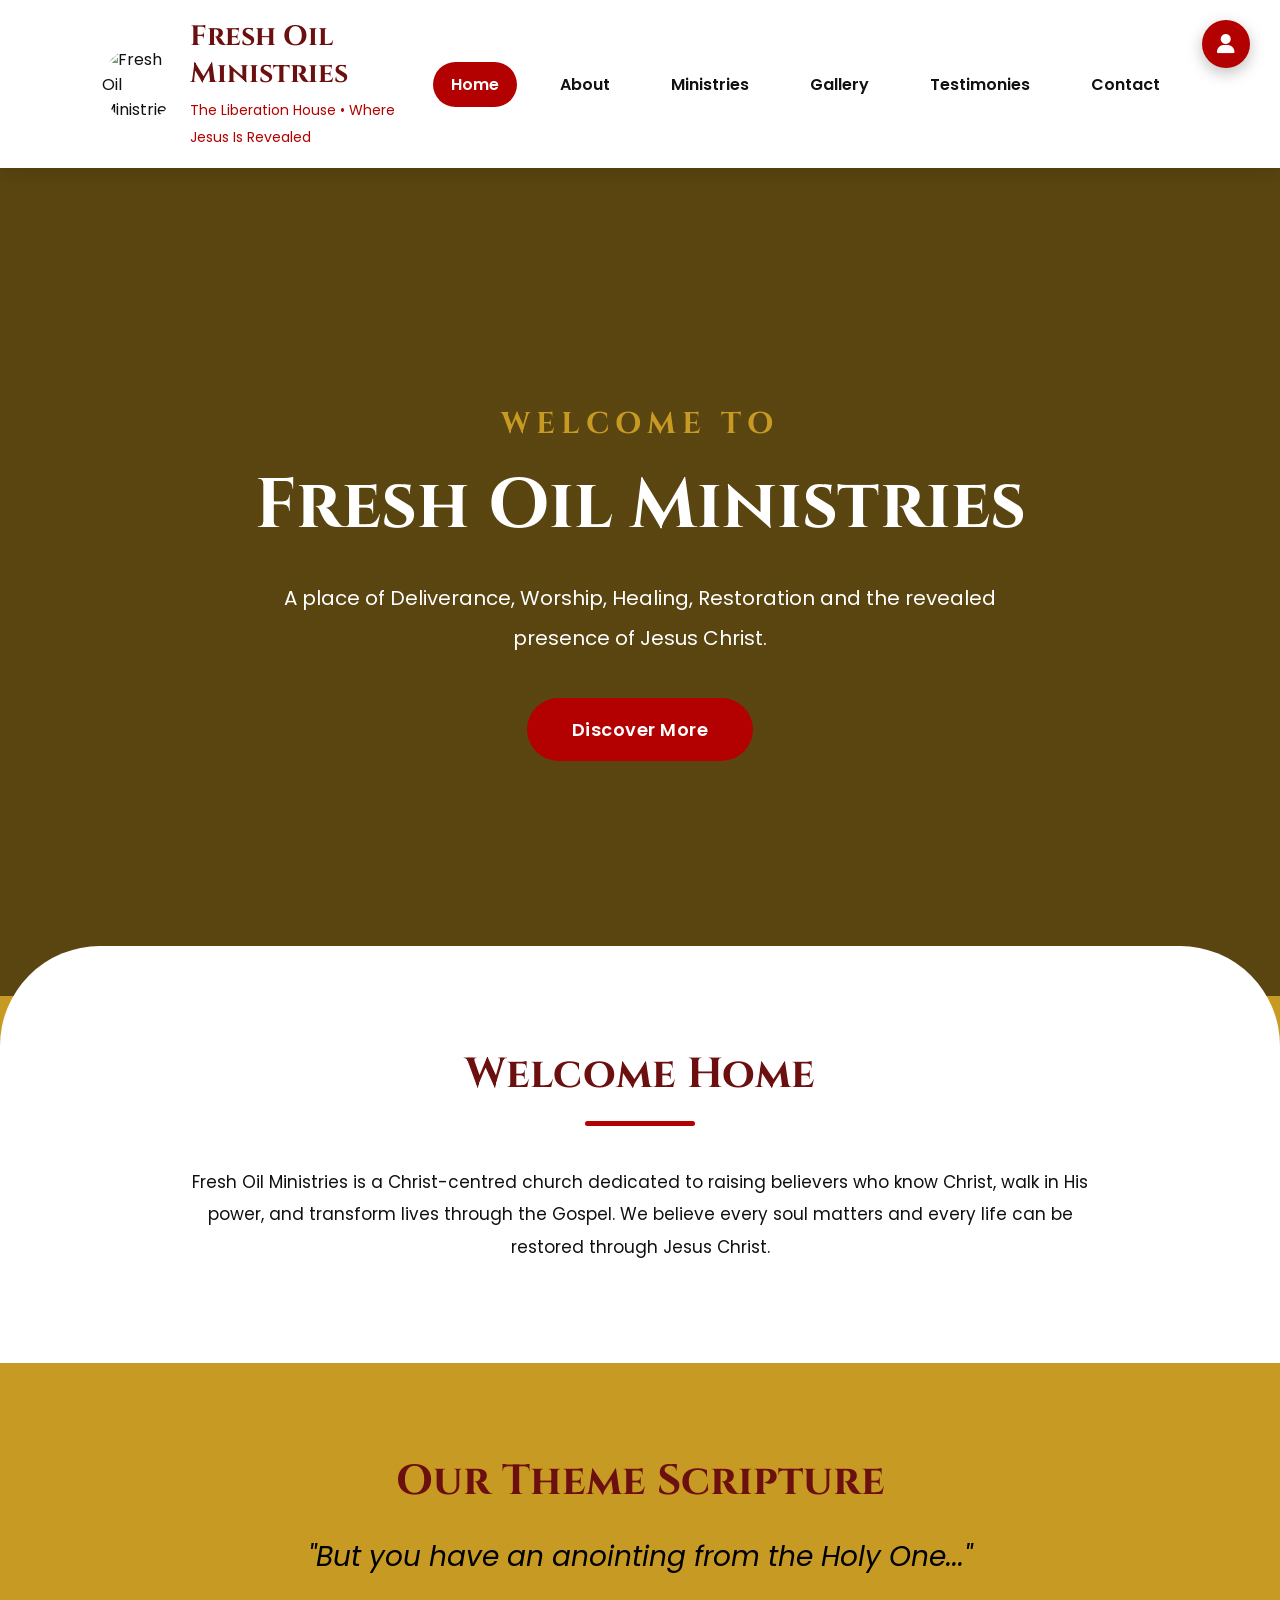
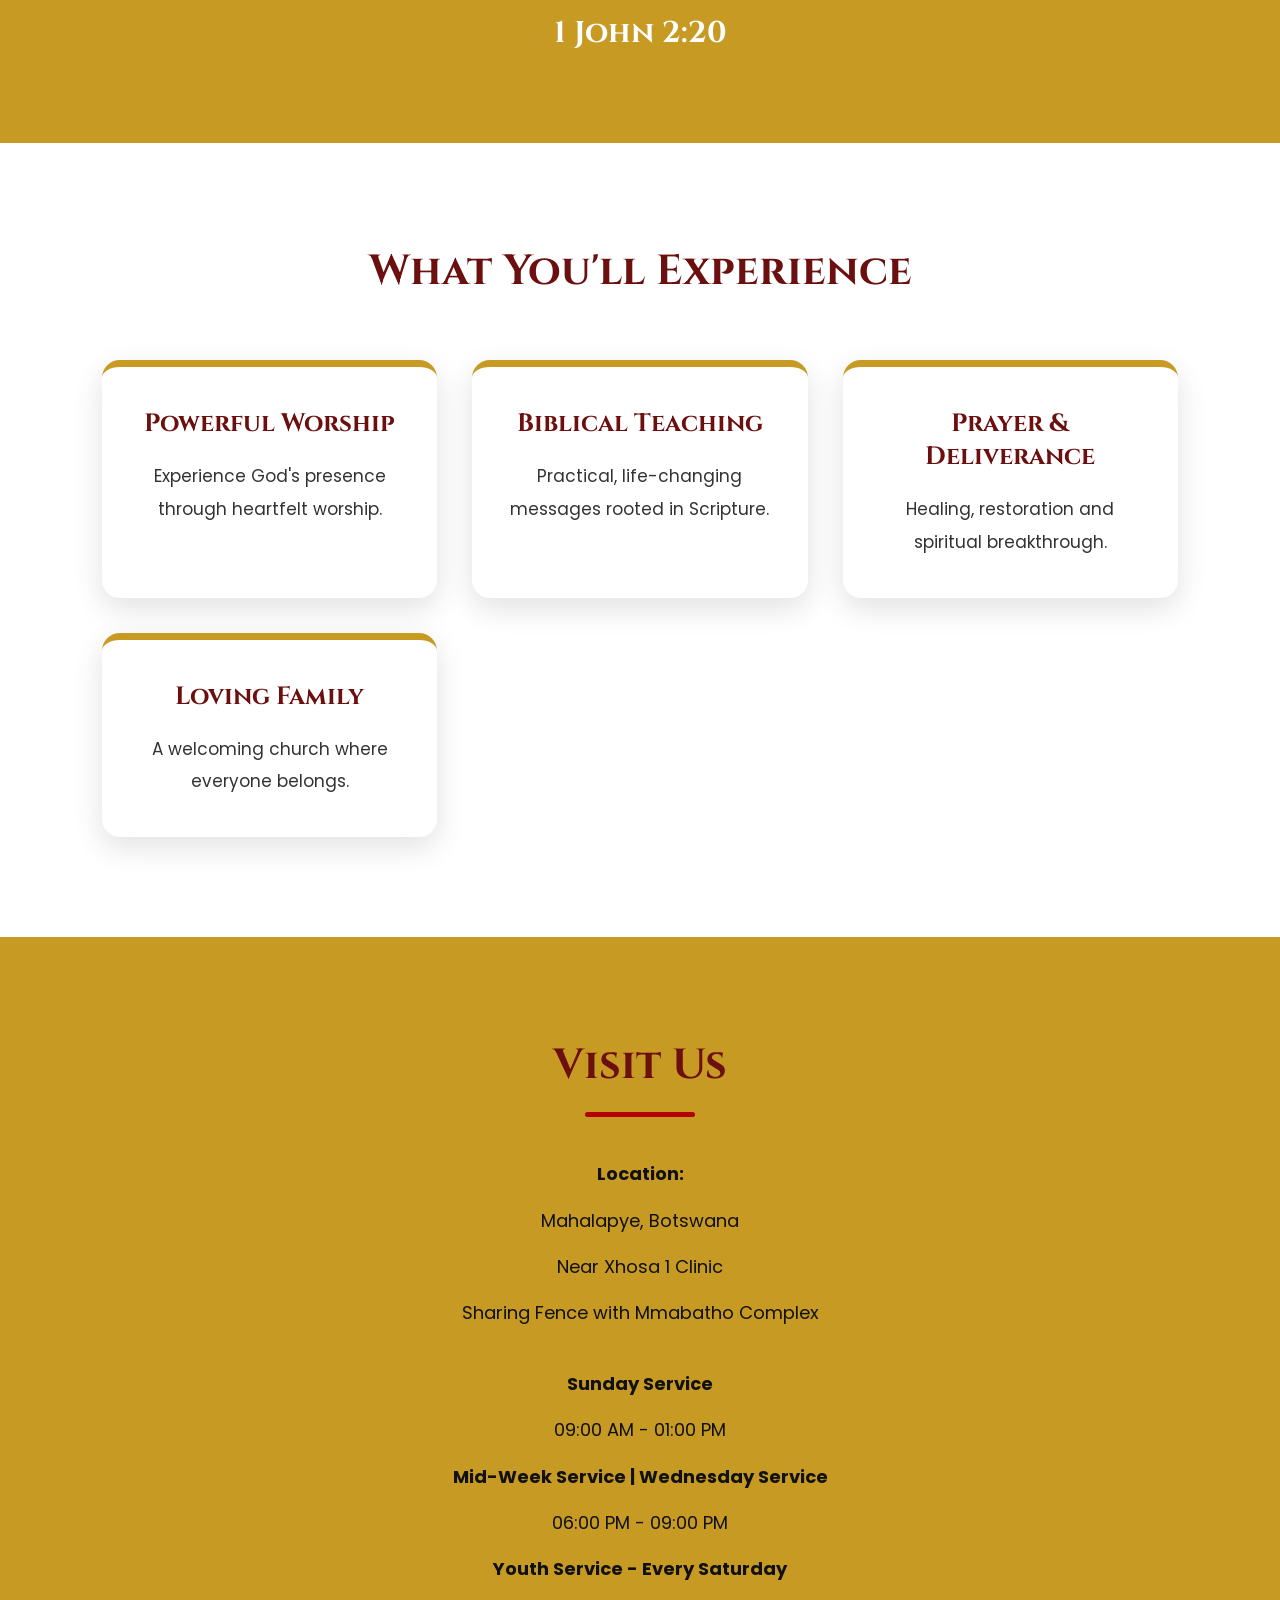
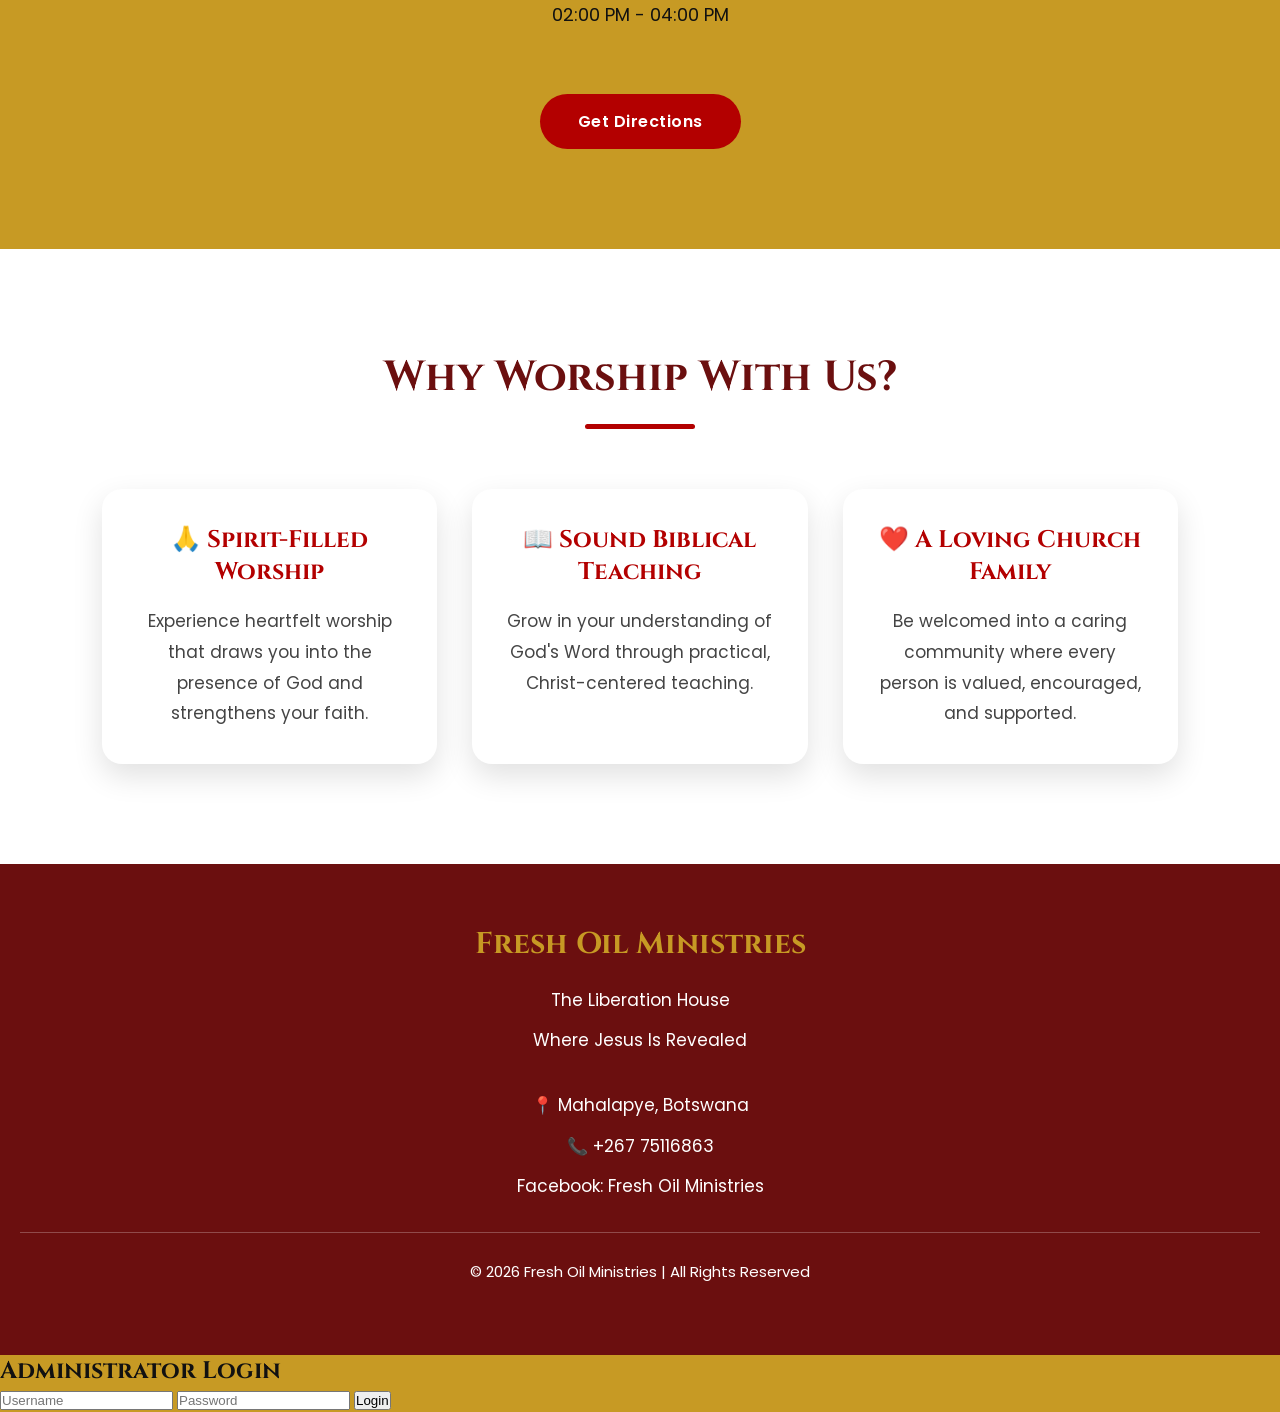
==== index.html @ 6135f1b2 "Add files via upload" ====
<!DOCTYPE html>
<html lang="en">
<head>
<meta charset="UTF-8">
<meta name="viewport" content="width=device-width, initial-scale=1.0">

<title>Home | Fresh Oil Ministries</title>

<link rel="stylesheet" href="styles.css">

<link href="https://fonts.googleapis.com/css2?family=Cinzel:wght@500;700&family=Poppins:wght@300;400;500;600&display=swap" rel="stylesheet">

<link rel="stylesheet"
href="https://cdnjs.cloudflare.com/ajax/libs/font-awesome/6.5.2/css/all.min.css">

</head>

<body>

<header>

    <div class="logo-area" id="logoToggle">

        <img src="images/logo.jpg" alt="Fresh Oil Ministries Logo">

        <div>

            <h1>Fresh Oil Ministries</h1>

            <p>The Liberation House • Where Jesus Is Revealed</p>

        </div>

    </div>

    <nav id="mainNav">

        <ul>

            <li><a class="active" href="index.html">Home</a></li>

            <li><a href="about.html">About</a></li>

            <li><a href="ministries.html">Ministries</a></li>

            <li><a href="photos.html">Gallery</a></li>

            <li><a href="testimonies.html">Testimonies</a></li>

            <li><a href="contact.html">Contact</a></li>

        </ul>

    </nav>
    <div class="admin-area">

   <a href="#" id="openLogin" class="admin-login">
    <i class="fa-solid fa-user"></i>
</a>

</div>

</header>

<section class="hero">

<div class="overlay">

<h2>WELCOME TO</h2>

<h1>Fresh Oil Ministries</h1>

<p>

A place of Deliverance, Worship, Healing, Restoration and

the revealed presence of Jesus Christ.

</p>

<a href="about.html" class="btn">Discover More</a>

</div>

</section>

<section class="welcome">

<h2>Welcome Home</h2>

<div class="gold-line"></div>

<p>

Fresh Oil Ministries is a Christ-centred church dedicated to

raising believers who know Christ, walk in His power,

and transform lives through the Gospel.

We believe every soul matters and every life can be restored

through Jesus Christ.

</p>

</section>

<section class="scripture">

<h2>Our Theme Scripture</h2>

<p>

"But you have an anointing from the Holy One..."

</p>

<h3>1 John 2:20</h3>

</section>

<section class="services">

<h2>What You'll Experience</h2>

<div class="cards">

<div class="card">

<h3>Powerful Worship</h3>

<p>Experience God's presence through heartfelt worship.</p>

</div>

<div class="card">

<h3>Biblical Teaching</h3>

<p>Practical, life-changing messages rooted in Scripture.</p>

</div>

<div class="card">

<h3>Prayer & Deliverance</h3>

<p>Healing, restoration and spiritual breakthrough.</p>

</div>

<div class="card">

<h3>Loving Family</h3>

<p>A welcoming church where everyone belongs.</p>

</div>

</div>

</section>

<section class="visit">

<h2>Visit Us</h2>

<div class="gold-line"></div>

<p><strong>Location:</strong></p>

<p>Mahalapye, Botswana</p>

<p>Near Xhosa 1 Clinic</p>

<p>Sharing Fence with Mmabatho Complex</p>

<br>

<p><strong>Sunday Service</strong></p>

<p>09:00 AM - 01:00 PM</p>

<p><strong>Mid-Week Service | Wednesday Service</strong></p>

<p>06:00 PM - 09:00 PM</p>

<p><strong>Youth Service - Every Saturday</strong></p>

<p>02:00 PM - 04:00 PM</p>

<br>

<a href="contact.html" class="btn">Get Directions</a>

</section>

<section class="services">

<h2>Why Worship With Us?</h2>

<div class="gold-line"></div>

<div class="info-boxes">

<div class="info-box">

<h3>🙏 Spirit-Filled Worship</h3>

<p>
Experience heartfelt worship that draws you into the presence of God and strengthens your faith.
</p>

</div>

<div class="info-box">

<h3>📖 Sound Biblical Teaching</h3>

<p>
Grow in your understanding of God's Word through practical, Christ-centered teaching.
</p>

</div>

<div class="info-box">

<h3>❤️ A Loving Church Family</h3>

<p>
Be welcomed into a caring community where every person is valued, encouraged, and supported.
</p>

</div>

</div>

</section>

<footer>

<div class="footer-content">

<h3>Fresh Oil Ministries</h3>

<p>The Liberation House</p>

<p>Where Jesus Is Revealed</p>

<br>

<p>📍 Mahalapye, Botswana</p>

<p>📞 +267 75116863</p>

<p>Facebook: Fresh Oil Ministries</p>

</div>

<p class="copyright">

© 2026 Fresh Oil Ministries | All Rights Reserved

</p>

</footer>

<div id="loginPopup" class="popup">

    <div class="popup-content">

        <span class="close-popup" id="closePopup">&times;</span>

        <h2>Administrator Login</h2>

        <form action="authenticate.php" method="POST">

            <input
                type="text"
                name="username"
                placeholder="Username"
                required>

            <input
                type="password"
                name="password"
                placeholder="Password"
                required>

            <button type="submit">
                Login
            </button>

        </form>

    </div>

</div>

<script src="script.js"></script>

</body>
</html>
---- styles.css ----
/*======================================================
    FRESH OIL MINISTRIES
    Main Stylesheet
=======================================================*/

@import url('https://fonts.googleapis.com/css2?family=Cinzel:wght@400;500;600;700&family=Poppins:wght@300;400;500;600;700&display=swap');

/*======================================================
                    RESET
=======================================================*/

*{
    margin:0;
    padding:0;
    box-sizing:border-box;
}

html{
    scroll-behavior:smooth;
}

body{
    font-family:'Poppins',sans-serif;
    color:#111;
    background:#C79A24;
    overflow-x:hidden;
}

/*======================================================
                    COLOURS
=======================================================*/

:root{

    --gold:#C79A24;

    --gold-light:#DDB449;

    --red:#B30000;

    --maroon:#6B0F0F;

    --white:#ffffff;

    --black:#111111;

    --grey:#666666;

    --shadow:0 10px 30px rgba(0,0,0,.15);

}

/*======================================================
                    TYPOGRAPHY
=======================================================*/

h1,
h2,
h3,
h4{
    font-family:'Cinzel',serif;
}

p{
    color:#111;
    line-height:1.9;
    font-size:17px;
}

a{
    text-decoration:none;
}

img{
    max-width:100%;
    display:block;
}

ul{
    list-style:none;
}

/*======================================================
                    BUTTONS
=======================================================*/

.btn{

    display:inline-block;

    margin-top:25px;

    background:#B30000;

    color:white;

    padding:15px 38px;

    border-radius:50px;

    transition:.4s;

    font-weight:600;

    letter-spacing:.5px;

}

.btn:hover{

    background:#6B0F0F;

    transform:translateY(-6px);

    box-shadow:0 10px 20px rgba(0,0,0,.25);

}

/*======================================================
                WHITE DRAPE SECTION
=======================================================*/

.white-section{

    background:white;

    width:100%;

    padding:90px 8%;

    border-radius:90px 90px 0 0;

    position:relative;

}

.white-section::before{

content:"";

position:absolute;

top:-70px;

left:0;

width:100%;

height:70px;

background:white;

border-radius:0 0 50% 50%;

}

/*======================================================
                GOLD SECTION
=======================================================*/

.gold-section{

background:#C79A24;

padding:90px 8%;

}

/*======================================================
                    GOLD LINE
=======================================================*/

.gold-line{

width:110px;

height:5px;

margin:18px auto 40px;

background:#B30000;

border-radius:20px;

}

/*======================================================
                    HEADER
=======================================================*/

header{
    background:#ffffff;
    display:flex;
    justify-content:space-between;
    align-items:center;
    padding:18px 8%;
    position:sticky;
    top:0;
    z-index:9999;
    box-shadow:0 5px 20px rgba(0,0,0,.12);
}

.logo-area{
    display:flex;
    align-items:center;
    gap:15px;
    cursor:pointer;
}

.logo-area img{
    width:75px;
    height:75px;
    border-radius:50%;
    object-fit:cover;
}

.logo-area h1{
    color:#6B0F0F;
    font-size:28px;
    margin-bottom:5px;
}

.logo-area p{
    color:#B30000;
    font-size:14px;
}

/*=========================
        NAVIGATION
=========================*/

nav{
    display:block;
}

nav ul{
    display:flex;
    align-items:center;
    gap:25px;
    list-style:none;
}

nav ul li{
    list-style:none;
}

nav ul li a{
    display:block;
    padding:10px 18px;
    color:#111;
    font-weight:600;
    border-radius:30px;
    transition:.35s;
}

nav ul li a:hover{
    background:#C79A24;
    color:#ffffff;
}

nav ul li a.active{
    background:#B30000;
    color:#ffffff;
}

/*======================================================
                MOBILE NAVIGATION
======================================================*/

@media screen and (max-width:900px){

header{
    flex-direction:column;
    justify-content:center;
    text-align:center;
    padding:20px;
}

.logo-area{
    flex-direction:column;
    gap:10px;
}

.logo-area img{
    width:90px;
    height:90px;
}

nav{
    display:none;
    width:100%;
    margin-top:15px;
}

nav.show-nav{
    display:block;
    animation:slideDown .4s ease;
}

nav ul{
    flex-direction:column;
    gap:0;
    width:100%;
}

nav ul li{
    width:100%;
}

nav ul li a{
    width:100%;
    padding:18px;
    border-radius:0;
    border-bottom:1px solid #dddddd;
}

}

/*======================================================
                DESKTOP
======================================================*/

@media screen and (min-width:901px){

nav{
    display:block !important;
}

}

/*======================================================
                MENU ANIMATION
======================================================*/

@keyframes slideDown{

from{
    opacity:0;
    transform:translateY(-20px);
}

to{
    opacity:1;
    transform:translateY(0);
}

}

/*======================================================
                    PAGE BANNER
=======================================================*/

.page-banner{

background:

linear-gradient(rgba(0,0,0,.60),

rgba(0,0,0,.60)),

url(images/banner.jpg);

background-size:cover;

background-position:center;

text-align:center;

padding:140px 30px;

color:white;

}

.page-banner h1{

font-size:58px;

margin-bottom:20px;

color:white;

}

.page-banner p{

font-size:22px;

color:white;

max-width:900px;

margin:auto;

}

/*======================================================
                CONTENT SECTION
=======================================================*/

.content-section{

padding:90px 8%;

text-align:center;

background:white;

}

.content-section h2{

font-size:42px;

color:#6B0F0F;

margin-bottom:15px;

}

.content-section p{

max-width:950px;

margin:auto;

}

/*======================================================
                    FOOTER
=======================================================*/

footer{

background:#6B0F0F;

color:white;

text-align:center;

padding:60px 20px;

}

footer h3{

color:#C79A24;

margin-bottom:20px;

font-size:30px;

}

footer p{

color:white;

margin-bottom:8px;

}

footer .copyright{

margin-top:30px;

font-size:15px;

border-top:1px solid rgba(255,255,255,.25);

padding-top:25px;

}

/*======================================================
                    HERO SECTION
=======================================================*/

.hero{

    position:relative;

    width:100%;

    height:92vh;

    background:
    linear-gradient(rgba(0,0,0,.55),
    rgba(0,0,0,.55)),
    url(images/hero.jpg);

    background-size:cover;
    background-position:center;
    background-attachment:fixed;

    display:flex;
    justify-content:center;
    align-items:center;
    text-align:center;

}

.overlay{

    color:white;

    animation:fadeUp 1.5s ease;

}

.overlay h2{

    color:#C79A24;

    letter-spacing:6px;

    margin-bottom:15px;

    font-size:30px;

}

.overlay h1{

    font-size:70px;

    color:white;

    margin-bottom:25px;

}

.overlay p{

    color:white;

    max-width:800px;

    margin:auto;

    font-size:20px;

    line-height:2;

}

/*======================================================
                    WELCOME
=======================================================*/

.welcome{

    background:white;

    padding:100px 10%;

    text-align:center;

    border-radius:100px 100px 0 0;

    margin-top:-50px;

    position:relative;

    z-index:5;

}

.welcome h2{

    color:#6B0F0F;

    font-size:42px;

}

.welcome p{

    max-width:900px;

    margin:auto;

}

/*======================================================
                SCRIPTURE SECTION
=======================================================*/

.scripture{

    background:#C79A24;

    text-align:center;

    padding:90px 8%;

}

.scripture h2{

    color:#6B0F0F;

    font-size:42px;

    margin-bottom:20px;

}

.scripture p{

    font-size:28px;

    color:black;

    font-style:italic;

    max-width:850px;

    margin:auto;

}

.scripture h3{

    margin-top:30px;

    color:white;

    font-size:30px;

}

/*======================================================
                SERVICES
=======================================================*/

.services{

    background:white;

    padding:100px 8%;

    text-align:center;

}

.services h2{

    font-size:42px;

    color:#6B0F0F;

}

.cards{

    display:grid;

    grid-template-columns:repeat(auto-fit,minmax(280px,1fr));

    gap:35px;

    margin-top:60px;

}

.card{

    background:#fff;

    border-top:7px solid #C79A24;

    border-radius:18px;

    padding:40px 30px;

    box-shadow:0 10px 30px rgba(0,0,0,.12);

    transition:.4s;

}

.card:hover{

    transform:translateY(-12px);

    border-top:7px solid #B30000;

}

.card h3{

    color:#6B0F0F;

    margin-bottom:20px;

    font-size:25px;

}

.card p{

    color:#333;

}

/*======================================================
                    VISIT US
======================================================*/

.visit{

    background:#C79A24;

    padding:100px 8%;

    text-align:center;

}

.visit h2{

    font-size:42px;

    color:#6B0F0F;

    margin-bottom:15px;

}

.visit p{

    font-size:18px;

    line-height:1.9;

    margin-bottom:12px;

    color:#111;

}

/*======================================================
                QUICK INFO BOXES
======================================================*/

.info-boxes{

    display:grid;

    grid-template-columns:repeat(auto-fit,minmax(280px,1fr));

    gap:35px;

    margin-top:60px;

}

.info-box{

    background:#ffffff;

    padding:35px;

    border-radius:20px;

    box-shadow:0 12px 30px rgba(0,0,0,.12);

    transition:all .35s ease;

}

.info-box:hover{

    transform:translateY(-10px);

    box-shadow:0 18px 40px rgba(0,0,0,.18);

}

.info-box h3{

    color:#B30000;

    margin-bottom:18px;

    font-size:24px;

}

.info-box p{

    color:#444;

    line-height:1.8;

}

/*======================================================
                HERO BUTTON
======================================================*/

.hero .btn{

    margin-top:40px;

    font-size:18px;

    padding:18px 45px;

}

/*======================================================
                SECTION SPACING
======================================================*/

section{

    position:relative;

}

/*======================================================
                ANIMATION
======================================================*/

@keyframes fadeUp{

    from{

        opacity:0;

        transform:translateY(60px);

    }

    to{

        opacity:1;

        transform:translateY(0);

    }

}

/*======================================================
                    ABOUT PAGE
======================================================*/

/* Content Sections */

.content-section{

    background:#ffffff;

    padding:90px 8%;

    text-align:center;

}

.content-section h2{

    font-size:42px;

    color:#6B0F0F;

    margin-bottom:15px;

}

.content-section p{

    max-width:950px;

    margin:0 auto;

    font-size:18px;

    line-height:2;

    color:#333;

}

/*======================================================
                    FOUNDATION
======================================================*/

.foundation{

    background:#C79A24;

    padding:90px 8%;

    text-align:center;

}

.foundation h2{

    color:#6B0F0F;

    margin-bottom:15px;

}

.foundation p{

    max-width:900px;

    margin:0 auto;

    line-height:2;

}

/*======================================================
                    MISSION
======================================================*/

.mission-box{

    background:#C79A24;

    border-left:8px solid #B30000;

    border-radius:20px;

    padding:45px;

    max-width:1000px;

    margin:50px auto;

    box-shadow:0 12px 30px rgba(0,0,0,.15);

}

.mission-box p{

    font-size:20px;

    font-weight:500;

    color:#111;

}

/*======================================================
                    VISION
======================================================*/

.vision-box{

    background:#ffffff;

    border:5px solid #C79A24;

    border-radius:20px;

    padding:45px;

    max-width:1000px;

    margin:50px auto;

    box-shadow:0 12px 30px rgba(0,0,0,.15);

}

.vision-box p{

    font-size:20px;

    font-weight:500;

    color:#333;

}

/*======================================================
                    CORE VALUES
======================================================*/

.values-grid{

    display:grid;

    grid-template-columns:repeat(auto-fit,minmax(280px,1fr));

    gap:35px;

    margin-top:60px;

}

.value-card{

    background:#ffffff;

    padding:40px 30px;

    border-radius:20px;

    border-bottom:8px solid #C79A24;

    box-shadow:0 12px 30px rgba(0,0,0,.12);

    transition:all .35s ease;

}

.value-card:hover{

    transform:translateY(-10px);

    border-bottom-color:#B30000;

    box-shadow:0 18px 40px rgba(0,0,0,.18);

}

.value-card h3{

    color:#6B0F0F;

    font-size:24px;

    margin-bottom:15px;

}

.value-card p{

    color:#444;

    line-height:1.8;

}

/*======================================================
                RESPONSIVE
======================================================*/

@media screen and (max-width:900px){

    .visit,
    .content-section,
    .foundation{

        padding:80px 6%;

    }

    .visit h2,
    .content-section h2{

        font-size:36px;

    }

    .mission-box,
    .vision-box{

        padding:35px;

    }

}

@media screen and (max-width:600px){

    .visit,
    .content-section,
    .foundation{

        padding:60px 5%;

    }

    .visit h2,
    .content-section h2{

        font-size:30px;

    }

    .mission-box p,
    .vision-box p{

        font-size:18px;

    }

    .value-card{

        padding:30px 20px;

    }

}

/*======================================================
                JOIN US SECTION
======================================================*/

.join-section{

    background:#C79A24;
    text-align:center;
    padding:90px 8%;

}

.join-section h2{

    color:#6B0F0F;
    font-size:42px;
    margin-bottom:20px;

}

.join-section p{

    max-width:900px;
    margin:0 auto 35px;
    line-height:1.9;

}

/*======================================================
                ABOUT IMAGE
======================================================*/

.about-image{

    display:flex;
    justify-content:center;
    margin-top:60px;

}

.about-image img{

    width:85%;
    max-width:900px;
    border-radius:25px;
    border:8px solid white;
    box-shadow:0 15px 40px rgba(0,0,0,.20);

}

/*======================================================
                VALUE ICONS
======================================================*/

.value-card i{

    font-size:45px;
    color:#C79A24;
    margin-bottom:20px;
    display:block;

}

/*======================================================
                MINISTRIES PAGE
======================================================*/

.ministry-grid{

    background:white;
    padding:90px 8%;

    display:grid;
    grid-template-columns:repeat(auto-fit,minmax(300px,1fr));
    gap:35px;

}

.ministry-card{

    background:#fff;
    border-radius:20px;
    overflow:hidden;

    border-top:7px solid #C79A24;

    box-shadow:0 12px 30px rgba(0,0,0,.12);

    transition:.4s;

    position:relative;

}

.ministry-card:hover{

    transform:translateY(-10px);

    border-top-color:#B30000;

    box-shadow:0 18px 40px rgba(0,0,0,.18);

}

.ministry-card img{

    width:100%;
    height:230px;
    object-fit:cover;

}

.ministry-card h3{

    margin:25px 25px 15px;

    color:#6B0F0F;

    font-size:26px;

}

.ministry-card p{

    padding:0 25px 30px;

    color:#444;

    line-height:1.8;

}

/* Gold Shine Effect */

.ministry-card::before{

    content:"";

    position:absolute;

    top:0;
    left:-100%;

    width:100%;
    height:100%;

    background:linear-gradient(
        120deg,
        transparent,
        rgba(255,255,255,.35),
        transparent
    );

    transition:.8s;

}

.ministry-card:hover::before{

    left:100%;

}

/*======================================================
                MINISTRY ICON
======================================================*/

.ministry-icon{

    width:90px;
    height:90px;

    margin:30px auto 0;

    border-radius:50%;

    background:#C79A24;

    display:flex;

    justify-content:center;

    align-items:center;

    color:white;

    font-size:40px;

    transition:.5s;

}

.ministry-card:hover .ministry-icon{

    background:#B30000;

    transform:rotate(360deg);

}

/*======================================================
            JOIN A MINISTRY
======================================================*/

.join-ministry{

    background:#C79A24;

    padding:90px 8%;

    text-align:center;

}

.join-ministry h2{

    font-size:42px;

    color:#6B0F0F;

}

.join-ministry p{

    max-width:900px;

    margin:25px auto;

    line-height:1.9;

}

/*======================================================
                WHY SERVE
======================================================*/

.serve-grid{

    display:grid;

    grid-template-columns:repeat(auto-fit,minmax(260px,1fr));

    gap:30px;

    margin-top:60px;

}

.serve-card{

    background:white;

    border-radius:20px;

    padding:35px;

    box-shadow:0 10px 25px rgba(0,0,0,.12);

    transition:.35s;

}

.serve-card:hover{

    transform:translateY(-8px);

    box-shadow:0 18px 40px rgba(0,0,0,.18);

}

.serve-card h3{

    color:#B30000;

    margin-bottom:15px;

}

.serve-card p{

    color:#444;

    line-height:1.8;

}

/*======================================================
                SCRIPTURE QUOTE
======================================================*/

.ministry-quote{

    background:white;

    padding:100px 8%;

    text-align:center;

}

.ministry-quote blockquote{

    font-family:'Cinzel',serif;

    font-size:30px;

    color:#6B0F0F;

    font-style:italic;

    line-height:1.8;

    max-width:900px;

    margin:auto;

}

.ministry-quote span{

    display:block;

    margin-top:25px;

    color:#B30000;

    font-weight:600;

    font-size:20px;

}

/*======================================================
                GALLERY INTRO
======================================================*/

.gallery-intro{

    background:white;

    padding:90px 8%;

    text-align:center;

}

.gallery-intro h2{

    color:#6B0F0F;

    font-size:42px;

    margin-bottom:20px;

}

.gallery-intro p{

    max-width:900px;

    margin:auto;

    line-height:1.9;

}

/*======================================================
                GALLERY TITLE
======================================================*/

.gallery-title{

    background:#C79A24;

    color:#6B0F0F;

    text-align:center;

    font-size:34px;

    padding:30px;

}

/*======================================================
                RESPONSIVE
======================================================*/

@media(max-width:900px){

    .join-section,
    .join-ministry,
    .ministry-grid,
    .gallery-intro{

        padding:80px 6%;

    }

    .join-section h2,
    .join-ministry h2,
    .gallery-intro h2{

        font-size:36px;

    }

}

@media(max-width:600px){

    .join-section,
    .join-ministry,
    .ministry-grid,
    .gallery-intro{

        padding:60px 5%;

    }

    .join-section h2,
    .join-ministry h2,
    .gallery-intro h2{

        font-size:30px;

    }

    .ministry-card img{

        height:200px;

    }

    .ministry-quote blockquote{

        font-size:24px;

    }

}

/*======================================================
                    GALLERY PAGE
======================================================*/

/* Gallery Row */

.gallery-row{

    width:100%;
    overflow:hidden;
    background:#ffffff;
    padding:35px 0;

}

/* Moving Track */

.gallery-track{

    display:flex;
    width:max-content;
    animation:scrollLeft 70s linear infinite;
    align-items:center;

}

.gallery-track.reverse{

    animation:scrollRight 70s linear infinite;

}

/* Gallery Images */

.gallery-track img{

    width:320px;
    height:230px;
    object-fit:cover;

    margin:15px;

    border-radius:20px;

    border:6px solid #C79A24;

    box-shadow:0 12px 30px rgba(0,0,0,.18);

    transition:all .4s ease;

    cursor:pointer;

}

.gallery-track img:hover{

    transform:scale(1.08);

    border-color:#B30000;

    box-shadow:0 20px 40px rgba(0,0,0,.25);

}

/* Pause animation */

.gallery-track:hover{

    animation-play-state:paused;

}

/* Continuous Animation */

@keyframes scrollLeft{

    from{

        transform:translateX(0);

    }

    to{

        transform:translateX(-50%);

    }

}

@keyframes scrollRight{

    from{

        transform:translateX(-50%);

    }

    to{

        transform:translateX(0);

    }

}

/* Gallery Speeds */

.speed-fast{animation-duration:45s;}
.speed-medium{animation-duration:60s;}
.speed-slow{animation-duration:80s;}
.speed-extra{animation-duration:95s;}

/* Gallery Caption */

.gallery-caption{

    background:#ffffff;

    text-align:center;

    padding:80px 8%;

}

.gallery-caption h2{

    font-size:42px;

    color:#6B0F0F;

    margin-bottom:20px;

}

.gallery-caption p{

    max-width:900px;

    margin:auto;

    line-height:1.9;

}

/* Visit Invitation */

.visit-gallery{

    background:#C79A24;

    text-align:center;

    padding:90px 8%;

}

.visit-gallery h2{

    color:#6B0F0F;

    font-size:42px;

}

.visit-gallery p{

    max-width:900px;

    margin:30px auto;

    line-height:1.9;

}

/*======================================================
                TESTIMONIES PAGE
======================================================*/

.testimony-section{

    background:#ffffff;

    padding:90px 8%;

}

.testimony-container{

    display:grid;

    grid-template-columns:repeat(auto-fit,minmax(320px,1fr));

    gap:35px;

    margin-top:60px;

}

/* Testimony Card */

.testimony-card{

    background:#ffffff;

    border-radius:20px;

    padding:35px;

    position:relative;

    overflow:hidden;

    border-top:7px solid #C79A24;

    box-shadow:0 12px 30px rgba(0,0,0,.12);

    transition:all .35s ease;

}

.testimony-card:hover{

    transform:translateY(-10px);

    border-top-color:#B30000;

    box-shadow:0 20px 40px rgba(0,0,0,.20);

}

/* Shine Effect */

.testimony-card::before{

    content:"";

    position:absolute;

    top:0;

    left:-120%;

    width:100%;

    height:100%;

    background:linear-gradient(
        120deg,
        transparent,
        rgba(255,255,255,.35),
        transparent
    );

    transition:.8s;

}

.testimony-card:hover::before{

    left:120%;

}

/* Quote */

.quote{

    font-size:60px;

    color:#C79A24;

    transition:.3s;

}

.testimony-card:hover .quote{

    color:#B30000;

    transform:scale(1.1);

}

.testimony-card h2{

    color:#6B0F0F;

    font-size:26px;

    text-align:center;

    margin:20px 0;

}

.testimony-card p{

    color:#444;

    line-height:1.9;

    margin-bottom:25px;

}

.testimony-card h3{

    text-align:right;

    color:#B30000;

    font-size:18px;

}

/*======================================================
                CATEGORY BADGES
======================================================*/

.badge{

    display:inline-block;

    padding:8px 18px;

    border-radius:30px;

    color:#ffffff;

    font-size:13px;

    font-weight:600;

    margin-bottom:18px;

}

.breakthrough{background:#B30000;}
.healing{background:#2E8B57;}
.deliverance{background:#6B0F0F;}
.restoration{background:#C79A24;}
.favour{background:#8B0000;}
.salvation{background:#1E90FF;}
.provision{background:#DAA520;}
.family{background:#CD5C5C;}
.business{background:#708090;}
.academic{background:#4682B4;}
.employment{background:#8B4513;}
.thanksgiving{background:#556B2F;}

/*======================================================
                SHARE TESTIMONY
======================================================*/

.share-testimony{

    background:#C79A24;

    text-align:center;

    padding:90px 8%;

}

.share-testimony h2{

    color:#6B0F0F;

    font-size:42px;

}

.share-testimony p{

    max-width:850px;

    margin:30px auto;

    line-height:1.9;

}

/* Scripture */

.testimony-scripture{

    background:#ffffff;

    text-align:center;

    padding:90px 8%;

}

.testimony-scripture blockquote{

    font-family:'Cinzel',serif;

    font-size:30px;

    color:#6B0F0F;

    line-height:1.8;

    font-style:italic;

    max-width:900px;

    margin:auto;

}

.testimony-scripture span{

    display:block;

    margin-top:25px;

    color:#B30000;

    font-size:20px;

    font-weight:600;

}

/*======================================================
                    CONTACT PAGE
======================================================*/

.contact-section{

    background:#ffffff;

    display:grid;

    grid-template-columns:1fr 1fr;

    gap:45px;

    padding:90px 8%;

    align-items:start;

}

/* Left Panel */

.contact-info{

    background:#C79A24;

    color:#ffffff;

    padding:40px;

    border-radius:20px;

    box-shadow:0 12px 30px rgba(0,0,0,.15);

}

.contact-info h2{

    color:#ffffff;

    font-size:38px;

    margin-bottom:20px;

}

.contact-info h3{

    color:#6B0F0F;

    margin-top:25px;

    margin-bottom:10px;

}

.contact-info p{

    color:#ffffff;

    line-height:1.9;

}

.contact-info a{

    color:#ffffff;

    font-weight:600;

}

.contact-info a:hover{

    color:#6B0F0F;

}

/*======================================================
                RESPONSIVE
======================================================*/

@media(max-width:900px){

    .contact-section{

        grid-template-columns:1fr;

    }

    .gallery-track img{

        width:260px;

        height:180px;

    }

}

@media(max-width:600px){

    .gallery-caption,
    .visit-gallery,
    .testimony-section,
    .share-testimony,
    .testimony-scripture{

        padding:60px 5%;

    }

    .gallery-caption h2,
    .visit-gallery h2,
    .share-testimony h2{

        font-size:30px;

    }

    .gallery-track img{

        width:220px;

        height:160px;

        margin:10px;

    }

    .testimony-card{

        padding:28px;

    }

}

/*======================================================
                    CONTACT BUTTONS
======================================================*/

.contact-buttons{

    display:flex;
    flex-direction:column;
    gap:18px;
    margin-top:35px;

}

.contact-buttons a{

    display:flex;
    justify-content:center;
    align-items:center;
    gap:12px;

    padding:16px;

    border-radius:50px;

    font-size:17px;

    font-weight:600;

    color:#fff;

    transition:all .35s ease;

}

.whatsapp-btn{

    background:#25D366;

}

.whatsapp-btn:hover{

    background:#1EBE5D;
    transform:translateY(-5px);

}

.call-btn{

    background:#B30000;

}

.call-btn:hover{

    background:#6B0F0F;
    transform:translateY(-5px);

}

.facebook-btn{

    background:#1877F2;

}

.facebook-btn:hover{

    background:#0E5EC9;
    transform:translateY(-5px);

}

/*======================================================
                    MAP SECTION
======================================================*/

.map-section{

    background:#ffffff;

    padding:90px 8%;

    text-align:center;

}

.map-section h2{

    color:#6B0F0F;

    font-size:40px;

    margin-bottom:25px;

}

.map-section iframe{

    width:100%;

    height:520px;

    border:none;

    border-radius:20px;

    box-shadow:0 15px 35px rgba(0,0,0,.15);

}

/*======================================================
                    VISIT MESSAGE
======================================================*/

.visit-message{

    background:#C79A24;

    padding:90px 8%;

    text-align:center;

}

.visit-message h2{

    color:#6B0F0F;

    font-size:42px;

    margin-bottom:20px;

}

.visit-message p{

    max-width:900px;

    margin:0 auto;

    color:#ffffff;

    line-height:1.9;

    font-size:18px;

}

/*======================================================
                    SERVICE TIMES
======================================================*/

.service-times{

    background:#C79A24;

    padding:90px 8%;

    text-align:center;

}

.service-times h2{

    color:#6B0F0F;

    font-size:42px;

    margin-bottom:20px;

}

.service-grid{

    display:grid;

    grid-template-columns:repeat(auto-fit,minmax(260px,1fr));

    gap:30px;

    margin-top:50px;

}

.service-card{

    background:#ffffff;

    padding:35px;

    border-radius:20px;

    box-shadow:0 12px 30px rgba(0,0,0,.12);

    transition:all .35s ease;

}

.service-card:hover{

    transform:translateY(-10px);

    box-shadow:0 18px 40px rgba(0,0,0,.18);

}

.service-card h3{

    color:#B30000;

    margin-bottom:15px;

    font-size:24px;

}

.service-card p{

    color:#444;

    line-height:1.8;

}

/*======================================================
                FLOATING WHATSAPP
======================================================*/

.floating-whatsapp{

    position:fixed;

    bottom:25px;

    right:25px;

    width:65px;

    height:65px;

    border-radius:50%;

    background:#25D366;

    color:#ffffff;

    display:flex;

    justify-content:center;

    align-items:center;

    font-size:34px;

    text-decoration:none;

    box-shadow:0 10px 25px rgba(0,0,0,.30);

    z-index:9999;

    transition:all .35s ease;

}

.floating-whatsapp:hover{

    transform:scale(1.12);

    background:#1EBE5D;

}

/*======================================================
                    RESPONSIVE
======================================================*/

@media screen and (max-width:900px){

    .map-section,
    .visit-message,
    .service-times{

        padding:70px 6%;

    }

    .map-section iframe{

        height:400px;

    }

}

@media screen and (max-width:600px){

    .contact-buttons a{

        font-size:16px;

        padding:15px;

    }

    .map-section{

        padding:60px 5%;

    }

    .map-section h2,
    .visit-message h2,
    .service-times h2{

        font-size:30px;

    }

    .map-section iframe{

        height:300px;

    }

    .visit-message,
    .service-times{

        padding:60px 5%;

    }

}

/*======================================================
                SOCIAL MEDIA BUTTONS
======================================================*/

.social-icons{

    display:flex;
    justify-content:center;
    align-items:center;
    gap:20px;
    flex-wrap:wrap;
    margin-top:30px;

}

.social-icons a{

    display:flex;
    align-items:center;
    justify-content:center;

    padding:12px 22px;

    background:#B30000;

    color:#fff;

    border-radius:50px;

    transition:all .35s ease;

    font-weight:600;

}

.social-icons a:hover{

    background:#6B0F0F;

    transform:translateY(-5px);

}

/*======================================================
                SCROLL ANIMATION
======================================================*/

.hidden{

    opacity:0;
    transform:translateY(50px);
    transition:all .8s ease;

}

.show{

    opacity:1;
    transform:translateY(0);

}

/*======================================================
                SCROLL TO TOP
======================================================*/

#topBtn{

    position:fixed;

    bottom:25px;
    right:25px;

    width:55px;
    height:55px;

    border:none;

    border-radius:50%;

    background:#B30000;

    color:#fff;

    font-size:24px;

    cursor:pointer;

    display:none;

    z-index:9999;

    box-shadow:0 10px 20px rgba(0,0,0,.25);

    transition:.35s;

}

#topBtn:hover{

    background:#6B0F0F;

    transform:translateY(-5px);

}

/*======================================================
                LIGHTBOX
======================================================*/

#lightbox{

    position:fixed;

    inset:0;

    background:rgba(0,0,0,.92);

    display:none;

    justify-content:center;

    align-items:center;

    padding:20px;

    z-index:99999;

}

#lightbox.active{

    display:flex;

}

#lightbox img{

    max-width:90%;

    max-height:90%;

    border-radius:15px;

    border:8px solid white;

}

/*======================================================
                RESPONSIVE DESIGN
======================================================*/

@media (max-width:1200px){

.hero h1{

    font-size:56px;

}

.page-banner h1{

    font-size:48px;

}

.gallery-track img{

    width:280px;
    height:200px;

}

}

@media (max-width:900px){

header{

    flex-direction:column;

    align-items:center;

    text-align:center;

    padding:15px 5%;

}

.logo-area{

    flex-direction:column;

    cursor:pointer;

}

.logo-area img{

    width:65px;

}

.logo-area h1{

    font-size:22px;

}

.logo-area p{

    font-size:13px;

}

/* Navigation opens when logo is clicked */

nav{

    display:none;

    width:100%;

    margin-top:15px;

    animation:fadeMenu .4s ease;

}

nav.show-nav{

    display:block;

}

nav ul{

    display:flex;

    flex-direction:column;

    gap:0;

}

nav li{

    border-bottom:1px solid #e6e6e6;

}

nav a{

    display:block;

    padding:18px;

}

.hero{

    height:75vh;

    background-attachment:scroll;

}

.hero h1{

    font-size:44px;

}

.overlay h2{

    font-size:24px;

}

.overlay p{

    font-size:18px;

}

.cards,
.values-grid,
.ministry-grid,
.testimony-container,
.info-boxes,
.serve-grid,
.service-grid{

    grid-template-columns:1fr;

}

.contact-section{

    grid-template-columns:1fr;

}

.map-section iframe{

    height:380px;

}

}

@media (max-width:600px){

.hero{

    height:65vh;

}

.hero h1{

    font-size:32px;

}

.overlay h2{

    font-size:18px;

    letter-spacing:2px;

}

.overlay p{

    font-size:15px;

}

.page-banner{

    padding:80px 20px;

}

.page-banner h1{

    font-size:30px;

}

.page-banner p{

    font-size:16px;

}

section{

    padding-left:20px !important;
    padding-right:20px !important;

}

.gallery-track img{

    width:190px;
    height:140px;
    margin:8px;

}

.about-image img{

    width:100%;

}

.map-section iframe{

    height:300px;

}

footer{

    padding:40px 20px;

}

.btn{

    padding:14px 28px;

    font-size:15px;

}

}

/*======================================================
                MENU ANIMATION
======================================================*/

@keyframes fadeMenu{

from{

    opacity:0;

    transform:translateY(-15px);

}

to{

    opacity:1;

    transform:translateY(0);

}

}

/*=========================================
            LOGIN PAGE
=========================================*/

.login-page{

    background:linear-gradient(rgba(0,0,0,.45),rgba(0,0,0,.45)),
    url("images/hero.jpg");

    background-size:cover;
    background-position:center;

    display:flex;
    justify-content:center;
    align-items:center;

    min-height:100vh;

}

.login-container{

    width:100%;

    display:flex;

    justify-content:center;

    align-items:center;

    padding:30px;

}

.login-card{

    background:white;

    width:420px;

    padding:45px;

    border-radius:25px;

    text-align:center;

    box-shadow:0 20px 50px rgba(0,0,0,.25);

    border-top:8px solid #C79A24;

}

.login-logo{

    width:110px;

    margin:auto;

    margin-bottom:20px;

    border-radius:50%;

}

.login-card h1{

    color:#6B0F0F;

    margin-bottom:8px;

}

.login-card p{

    color:#555;

    margin-bottom:35px;

}

.login-card input{

    width:100%;

    padding:16px;

    margin-bottom:20px;

    border:2px solid #ddd;

    border-radius:10px;

    font-size:16px;

    transition:.3s;

}

.login-card input:focus{

    border-color:#C79A24;

    outline:none;

}

.login-card button{

    width:100%;

    padding:17px;

    border:none;

    border-radius:10px;

    background:#B30000;

    color:white;

    font-size:18px;

    cursor:pointer;

    transition:.3s;

}

.login-card button:hover{

    background:#6B0F0F;

}

/*=========================================
        ADMIN LOGIN ICON
=========================================*/

.admin-login{
    width:50px;
    height:50px;

    display:flex;
    align-items:center;
    justify-content:center;

    position:absolute;
    top:20px;
    right:30px;

    background:#B30000;
    color:#fff;

    border-radius:50%;
    text-decoration:none;

    font-size:24px;

    box-shadow:0 5px 15px rgba(0,0,0,.25);

    transition:all .3s ease;

    z-index:1000;
}

.admin-login:hover{

    background:#800000;

    transform:translateY(-3px) scale(1.08);

    box-shadow:0 10px 25px rgba(0,0,0,.35);

}

/* Tooltip */

.admin-login::after{

    content:"Administrator Login";

    position:absolute;

    top:60px;

    right:0;

    background:#111;

    color:#fff;

    padding:8px 12px;

    border-radius:5px;

    font-size:13px;

    white-space:nowrap;

    opacity:0;

    pointer-events:none;

    transition:.3s;

}

.admin-login:hover::after{

    opacity:1;

}

.admin-area{
    margin-left:auto;
}

.admin-login{

    width:48px;
    height:48px;

    border-radius:50%;

    background:#B30000;

    color:#fff;

    display:flex;
    justify-content:center;
    align-items:center;

    text-decoration:none;

    font-size:20px;

    transition:.3s;
}

.admin-login:hover{

    background:#7b0000;

    transform:scale(1.1);
}

/* Mobile */

@media(max-width:900px){

    .admin-login{

        top:15px;

        right:15px;

        width:45px;

        height:45px;

        font-size:22px;

    }

}

.close-popup{

    position:absolute;

    top:12px;

    right:18px;

    font-size:28px;

    cursor:pointer;

}
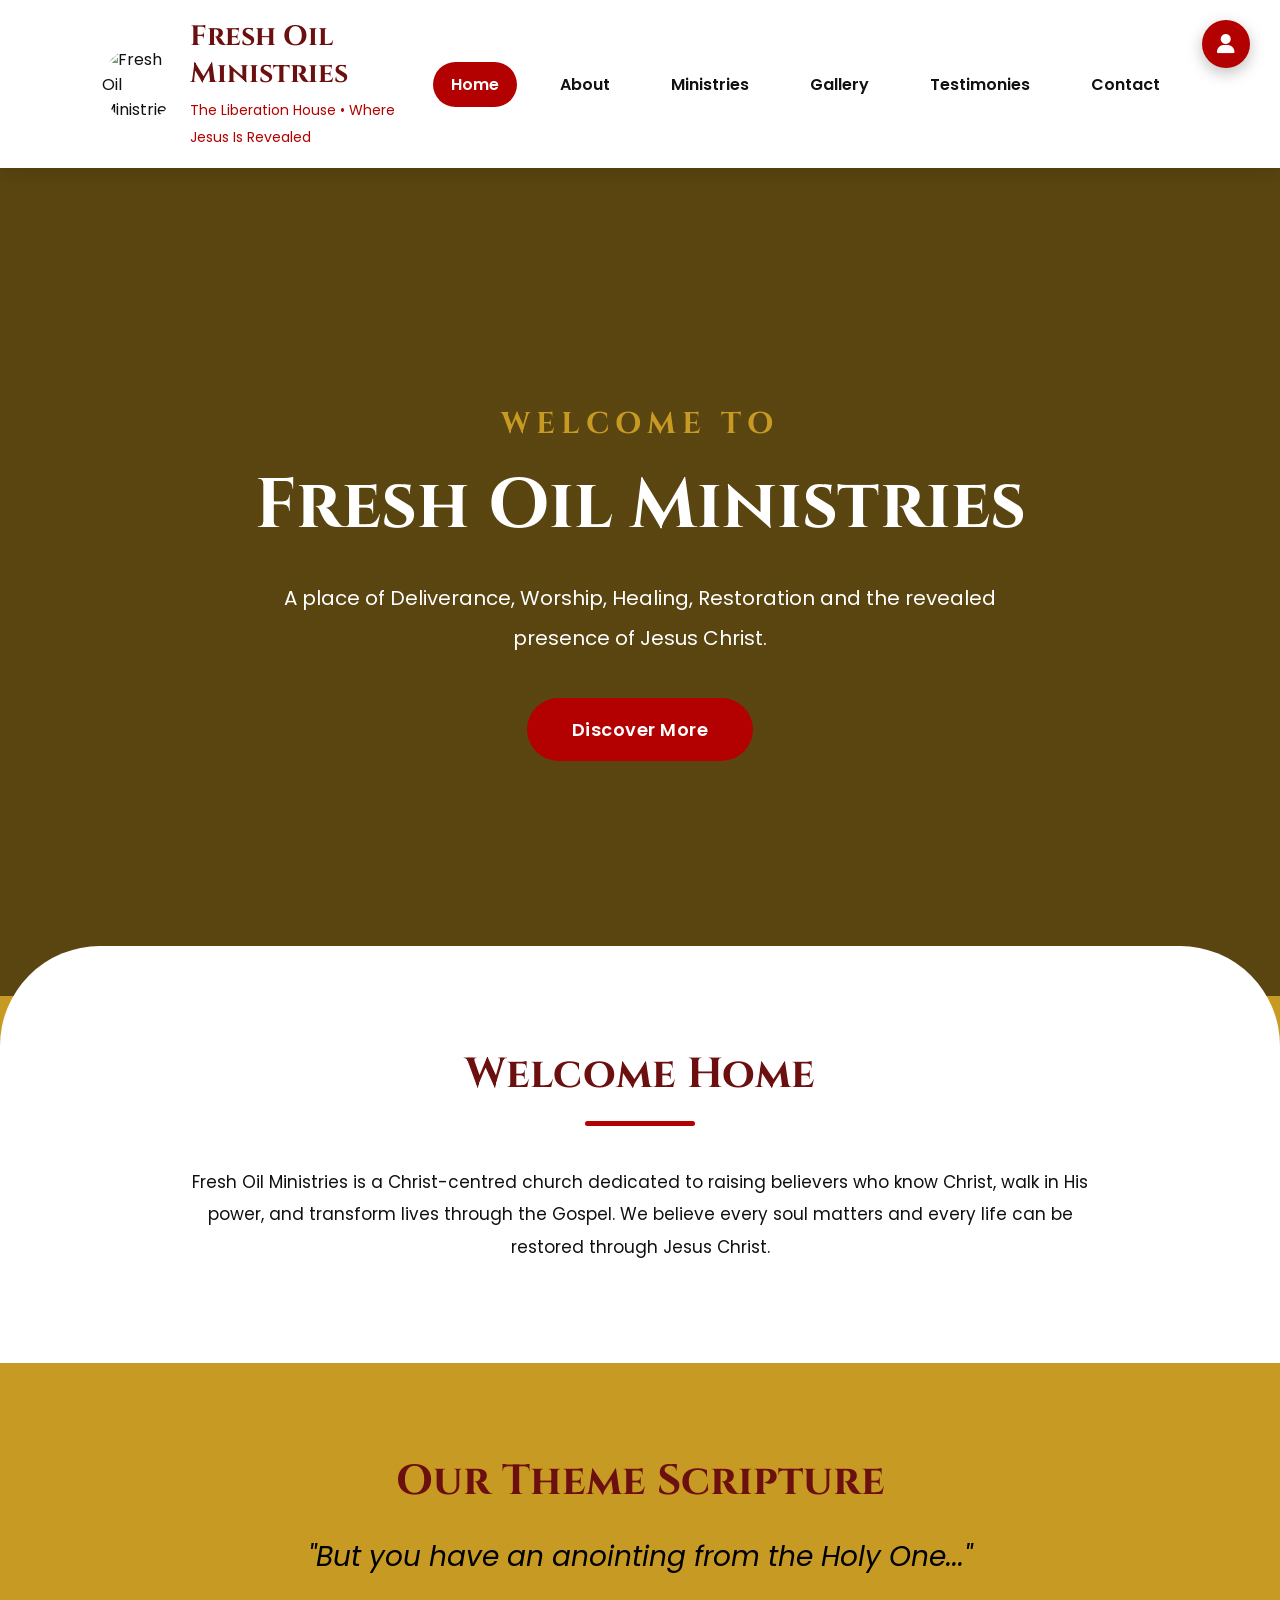
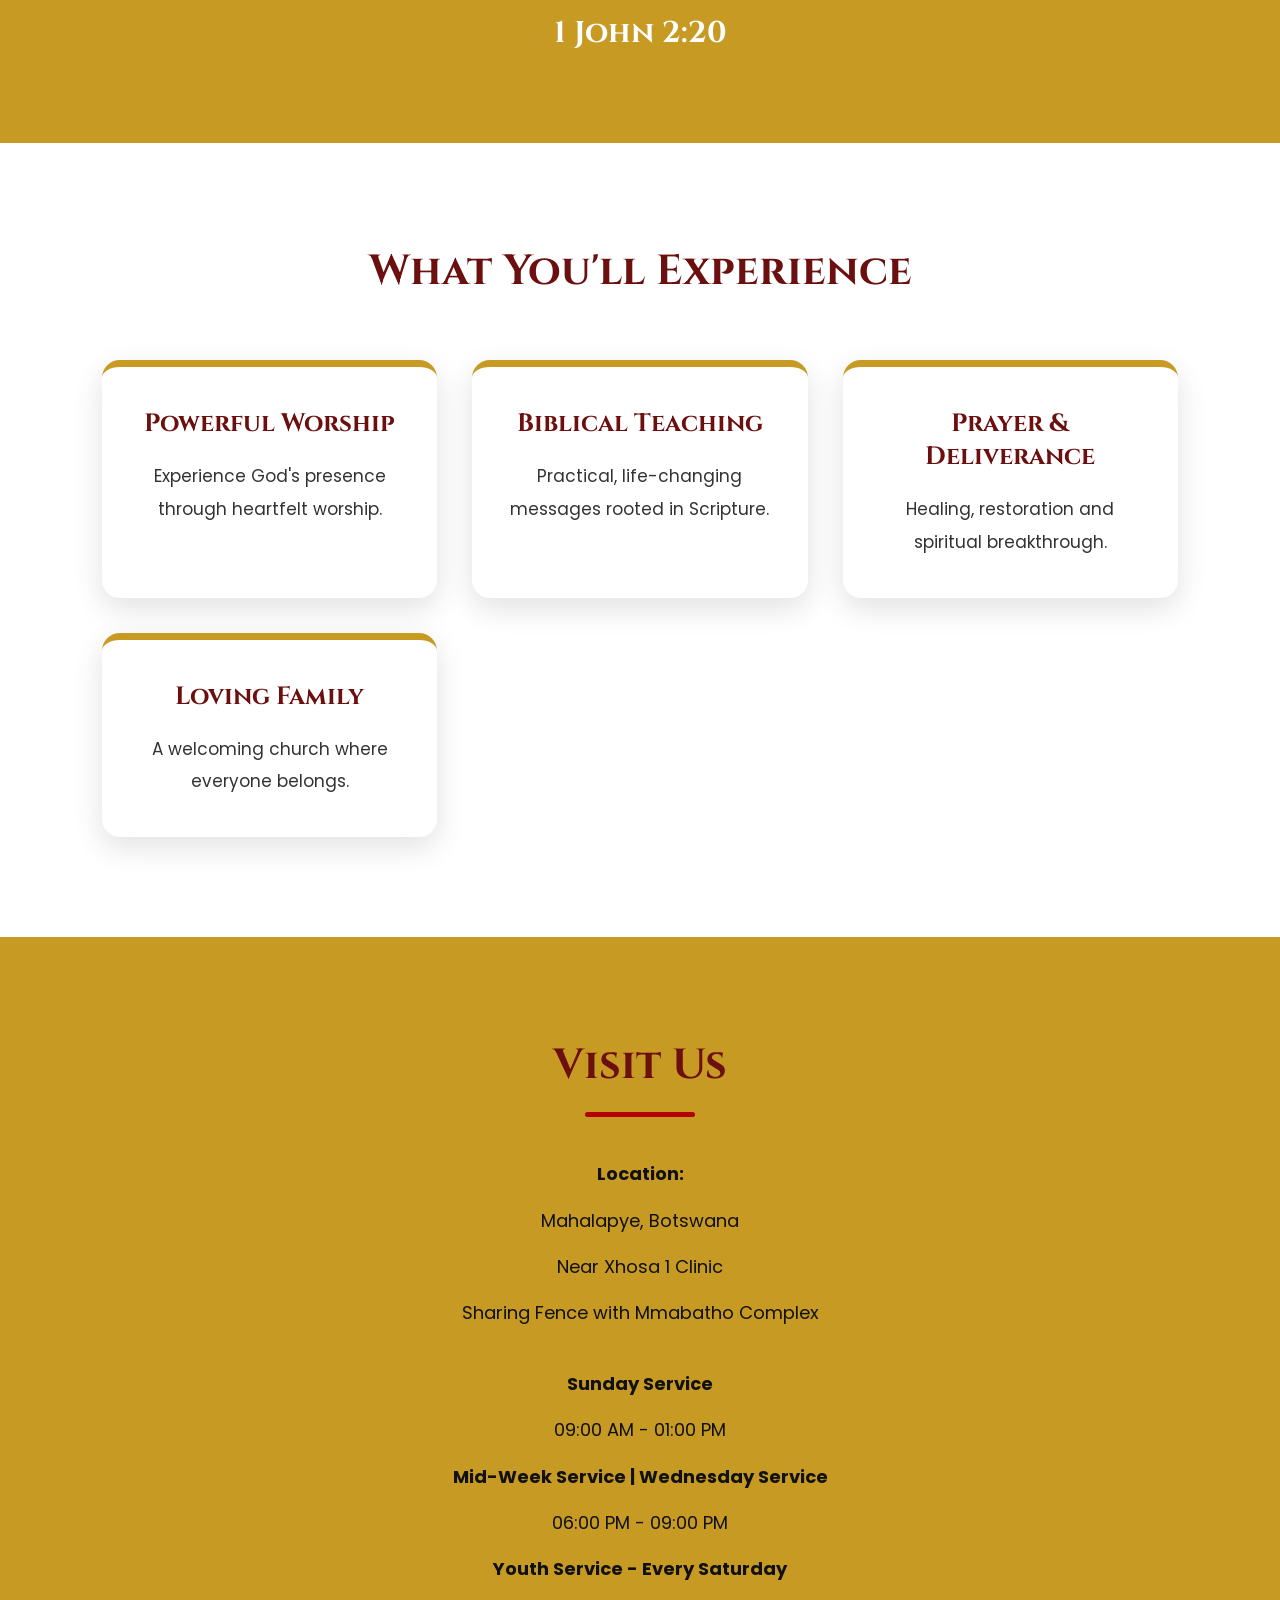
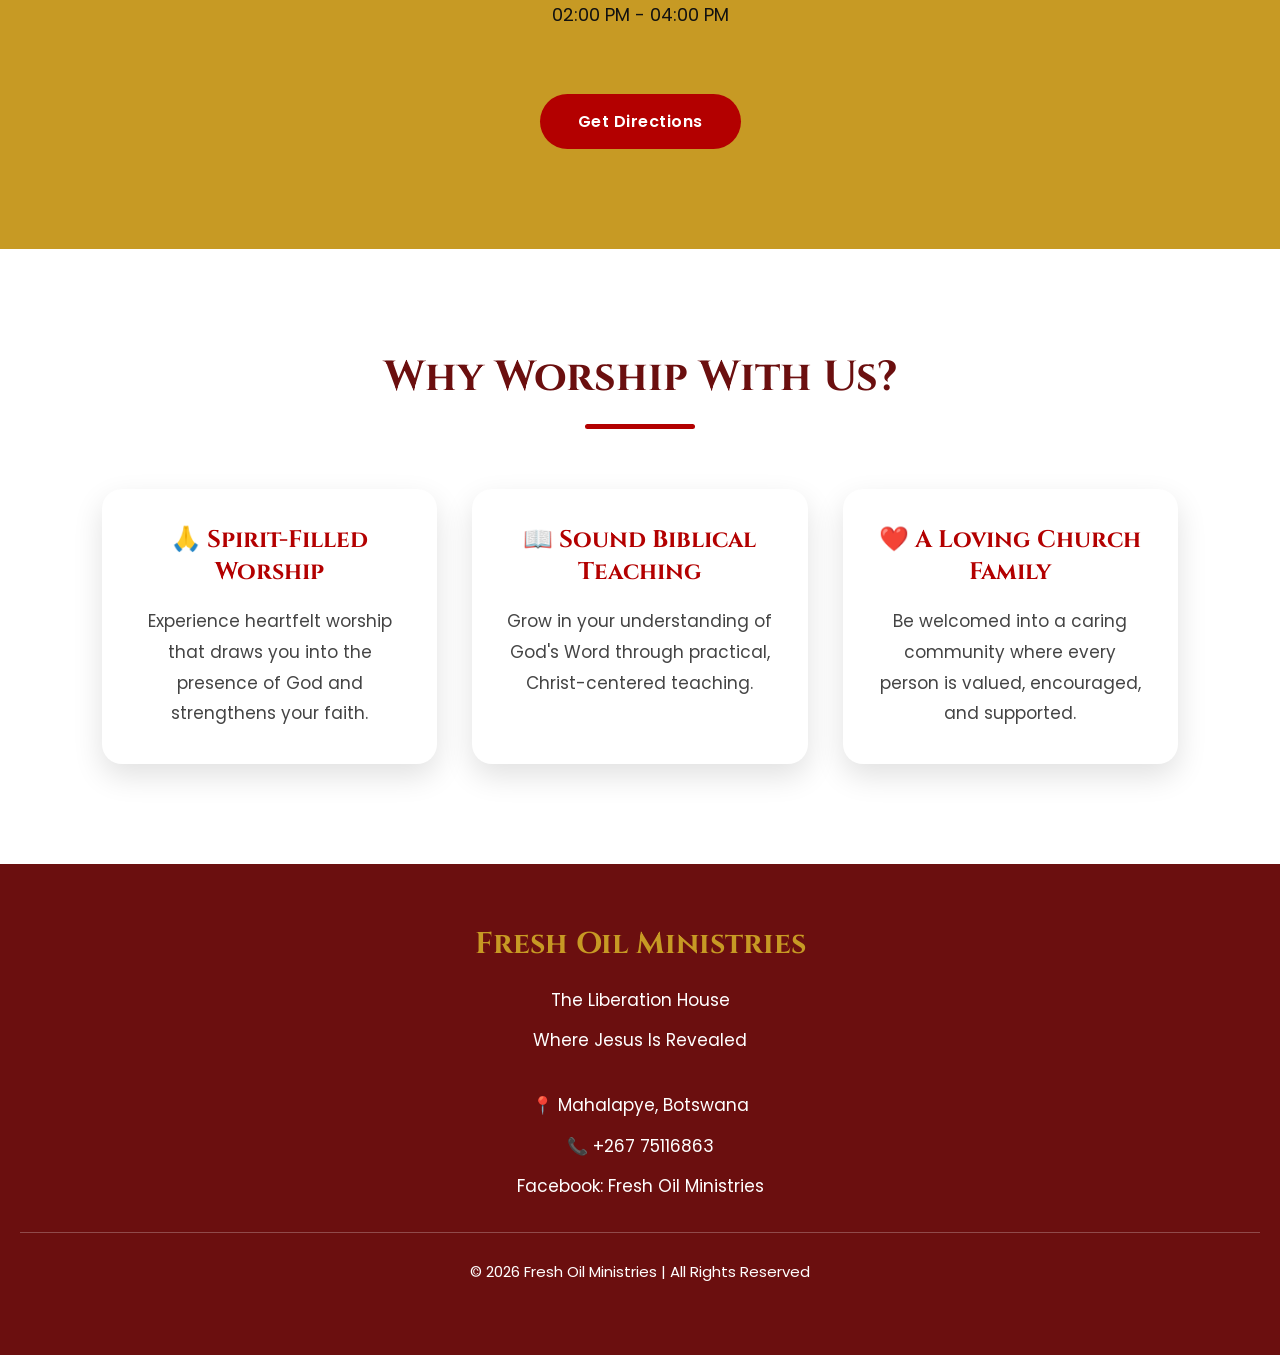
==== commit 93a73207: "Add files via upload" ====
--- a/index.html
+++ b/index.html
@@ -54,7 +54,7 @@
     </nav>
     <div class="admin-area">
 
-   <a href="#" id="openLogin" class="admin-login">
+   <a href="login.php" class="admin-login" title="Administrator Login">
     <i class="fa-solid fa-user"></i>
 </a>
 
@@ -266,38 +266,6 @@
 
 </footer>
 
-<div id="loginPopup" class="popup">
-
-    <div class="popup-content">
-
-        <span class="close-popup" id="closePopup">&times;</span>
-
-        <h2>Administrator Login</h2>
-
-        <form action="authenticate.php" method="POST">
-
-            <input
-                type="text"
-                name="username"
-                placeholder="Username"
-                required>
-
-            <input
-                type="password"
-                name="password"
-                placeholder="Password"
-                required>
-
-            <button type="submit">
-                Login
-            </button>
-
-        </form>
-
-    </div>
-
-</div>
-
 <script src="script.js"></script>
 
 </body>
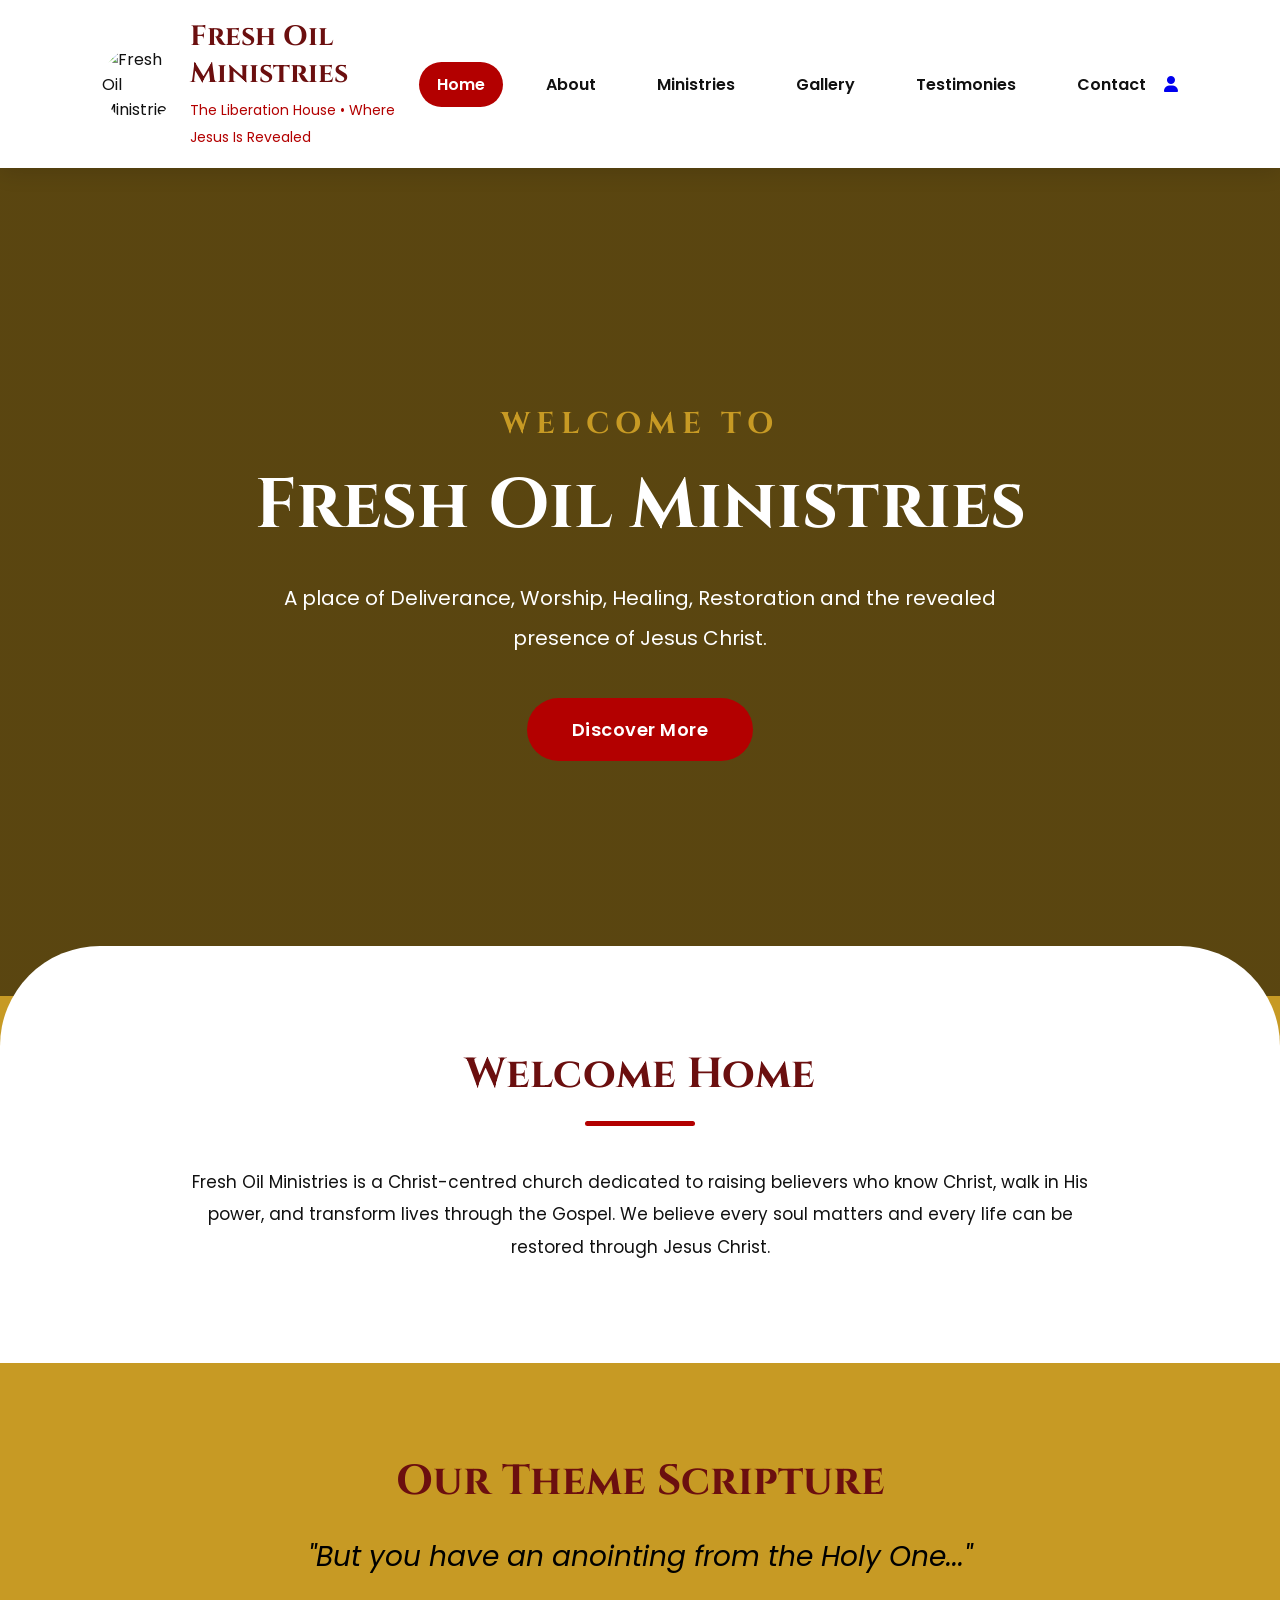
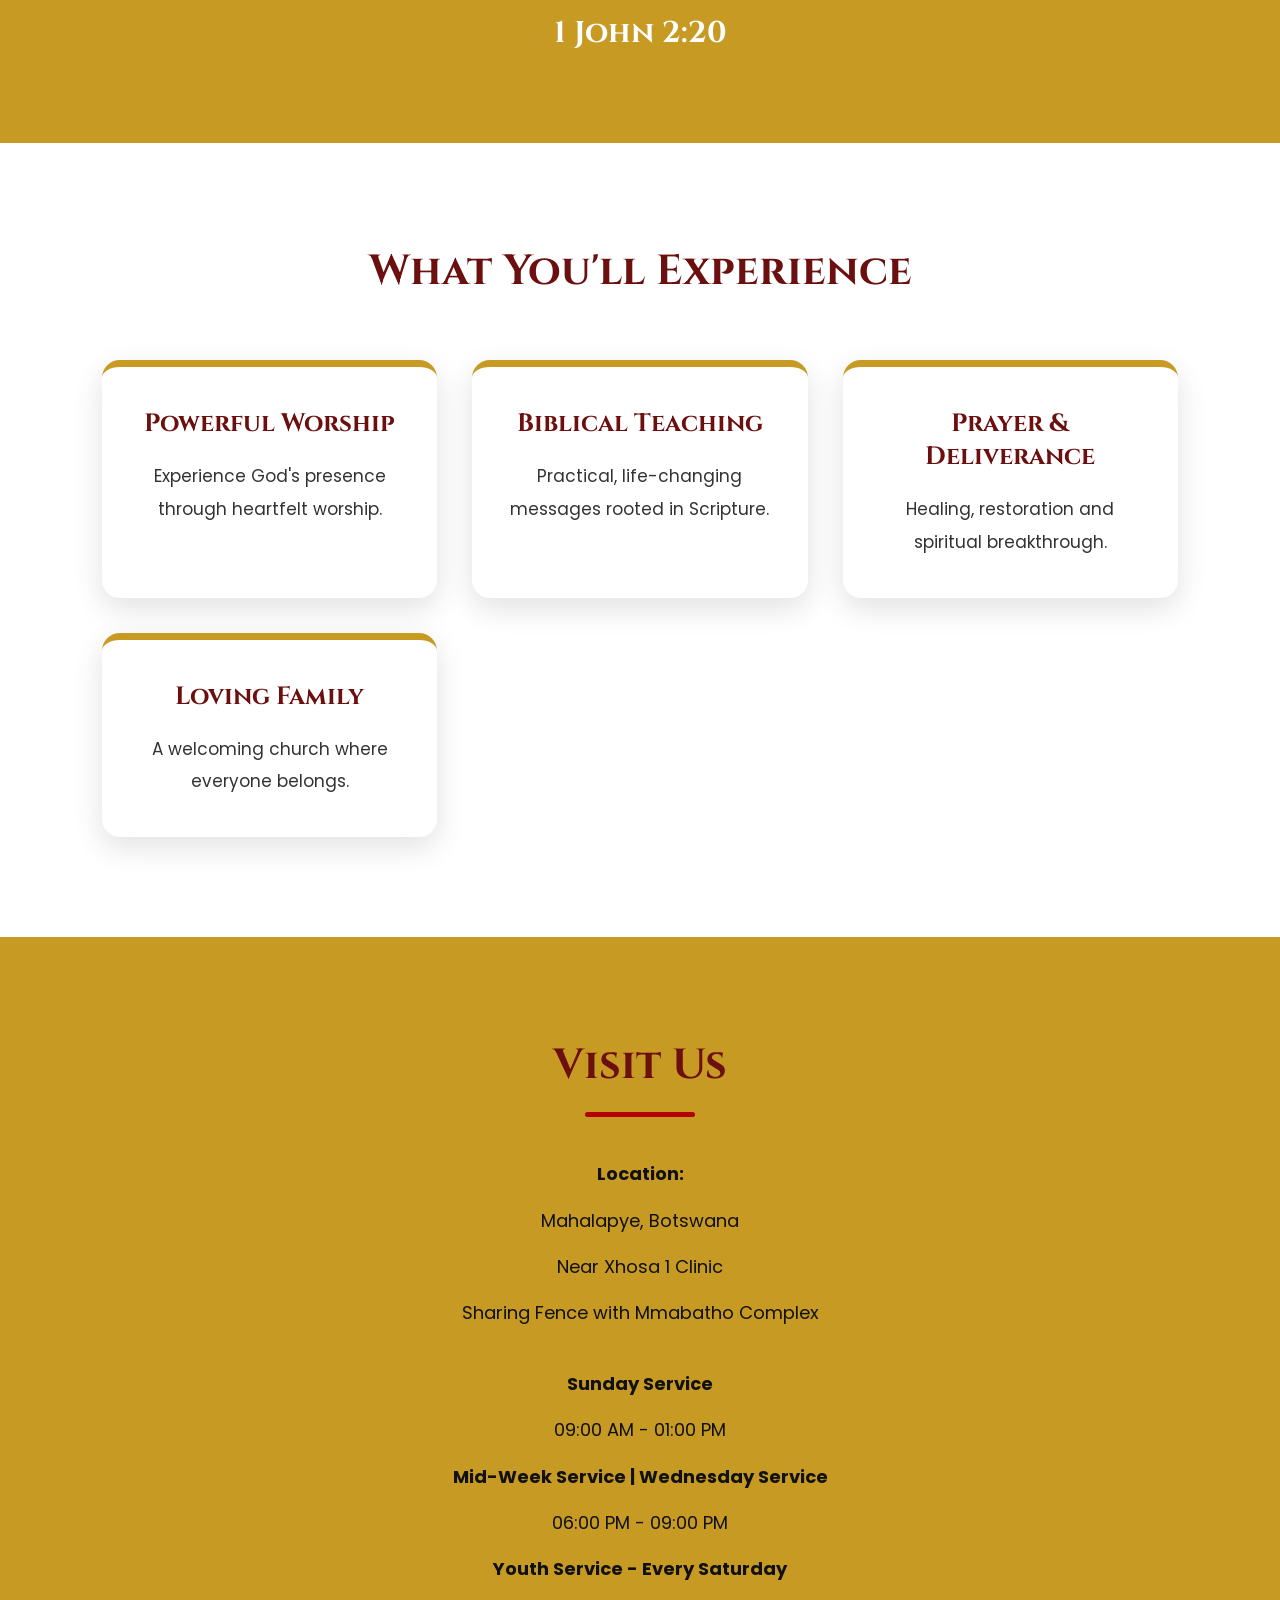
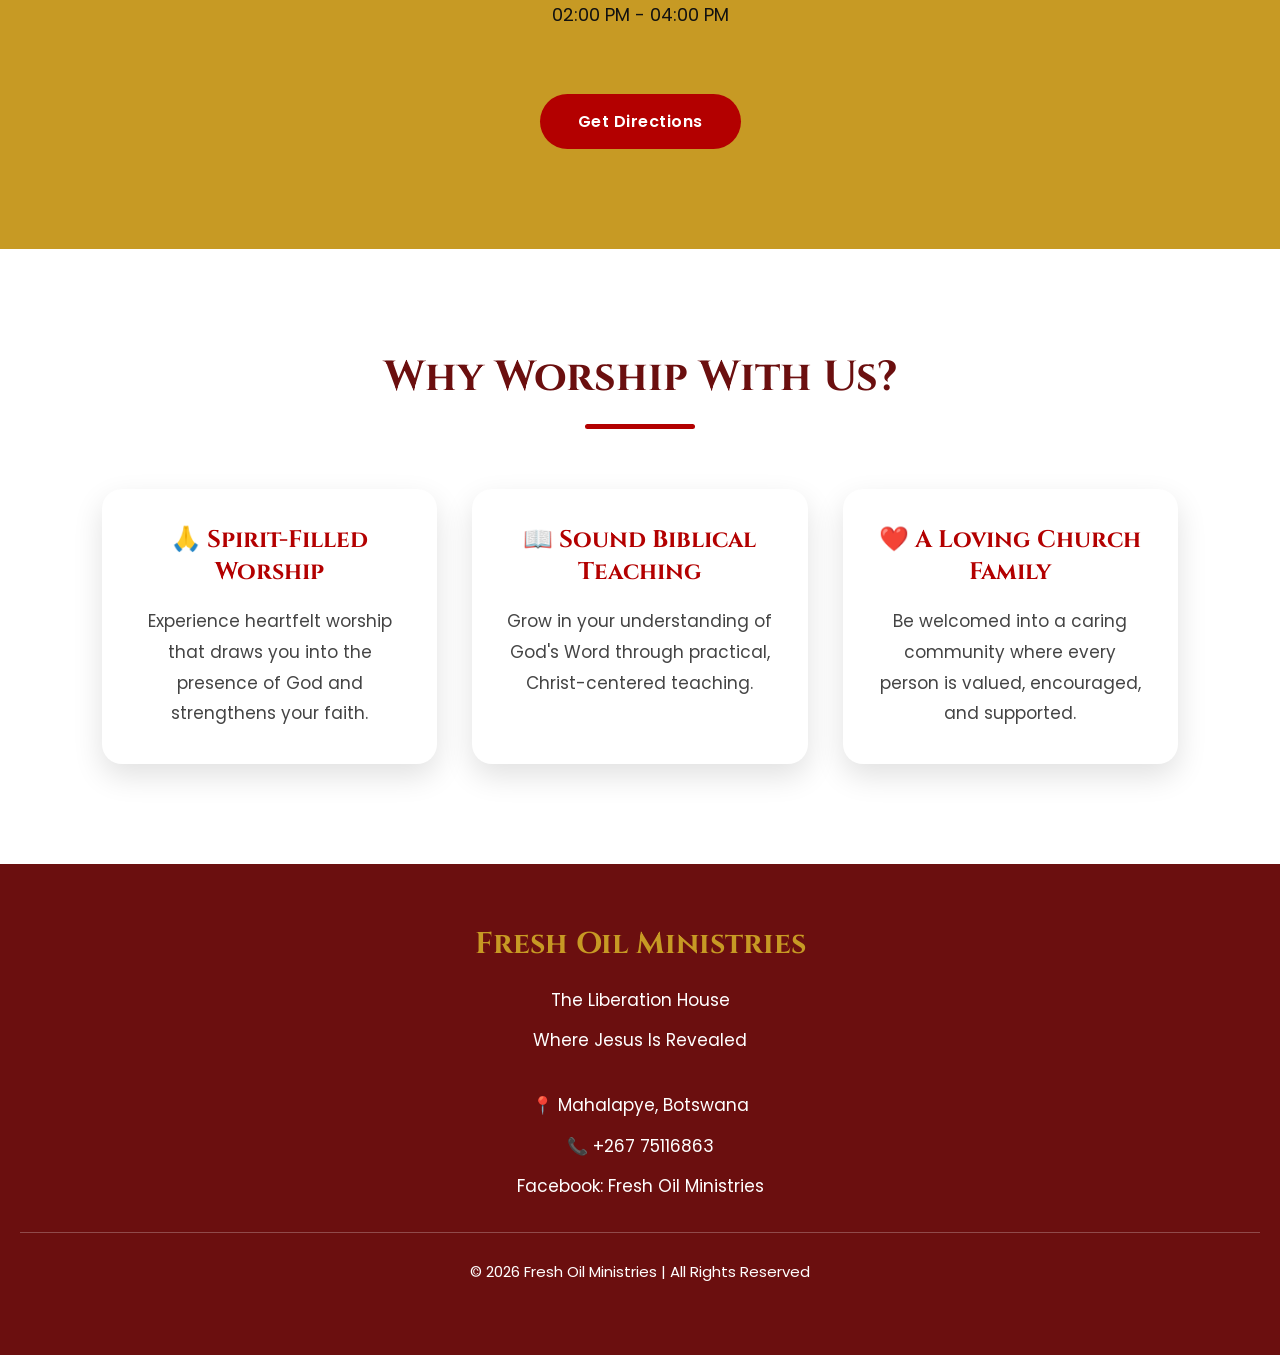
==== commit 0efc231d: "Add files via upload" ====
--- a/index.html
+++ b/index.html
@@ -53,9 +53,9 @@
 
     </nav>
     <div class="admin-area">
-
-   <a href="login.php" class="admin-login" title="Administrator Login">
-    <i class="fa-solid fa-user"></i>
+        <a href="http://localhost/FOM-ARENA/login.php" class="admin-link">
+
+<i class="fa-solid fa-user"></i>
 </a>
 
 </div>
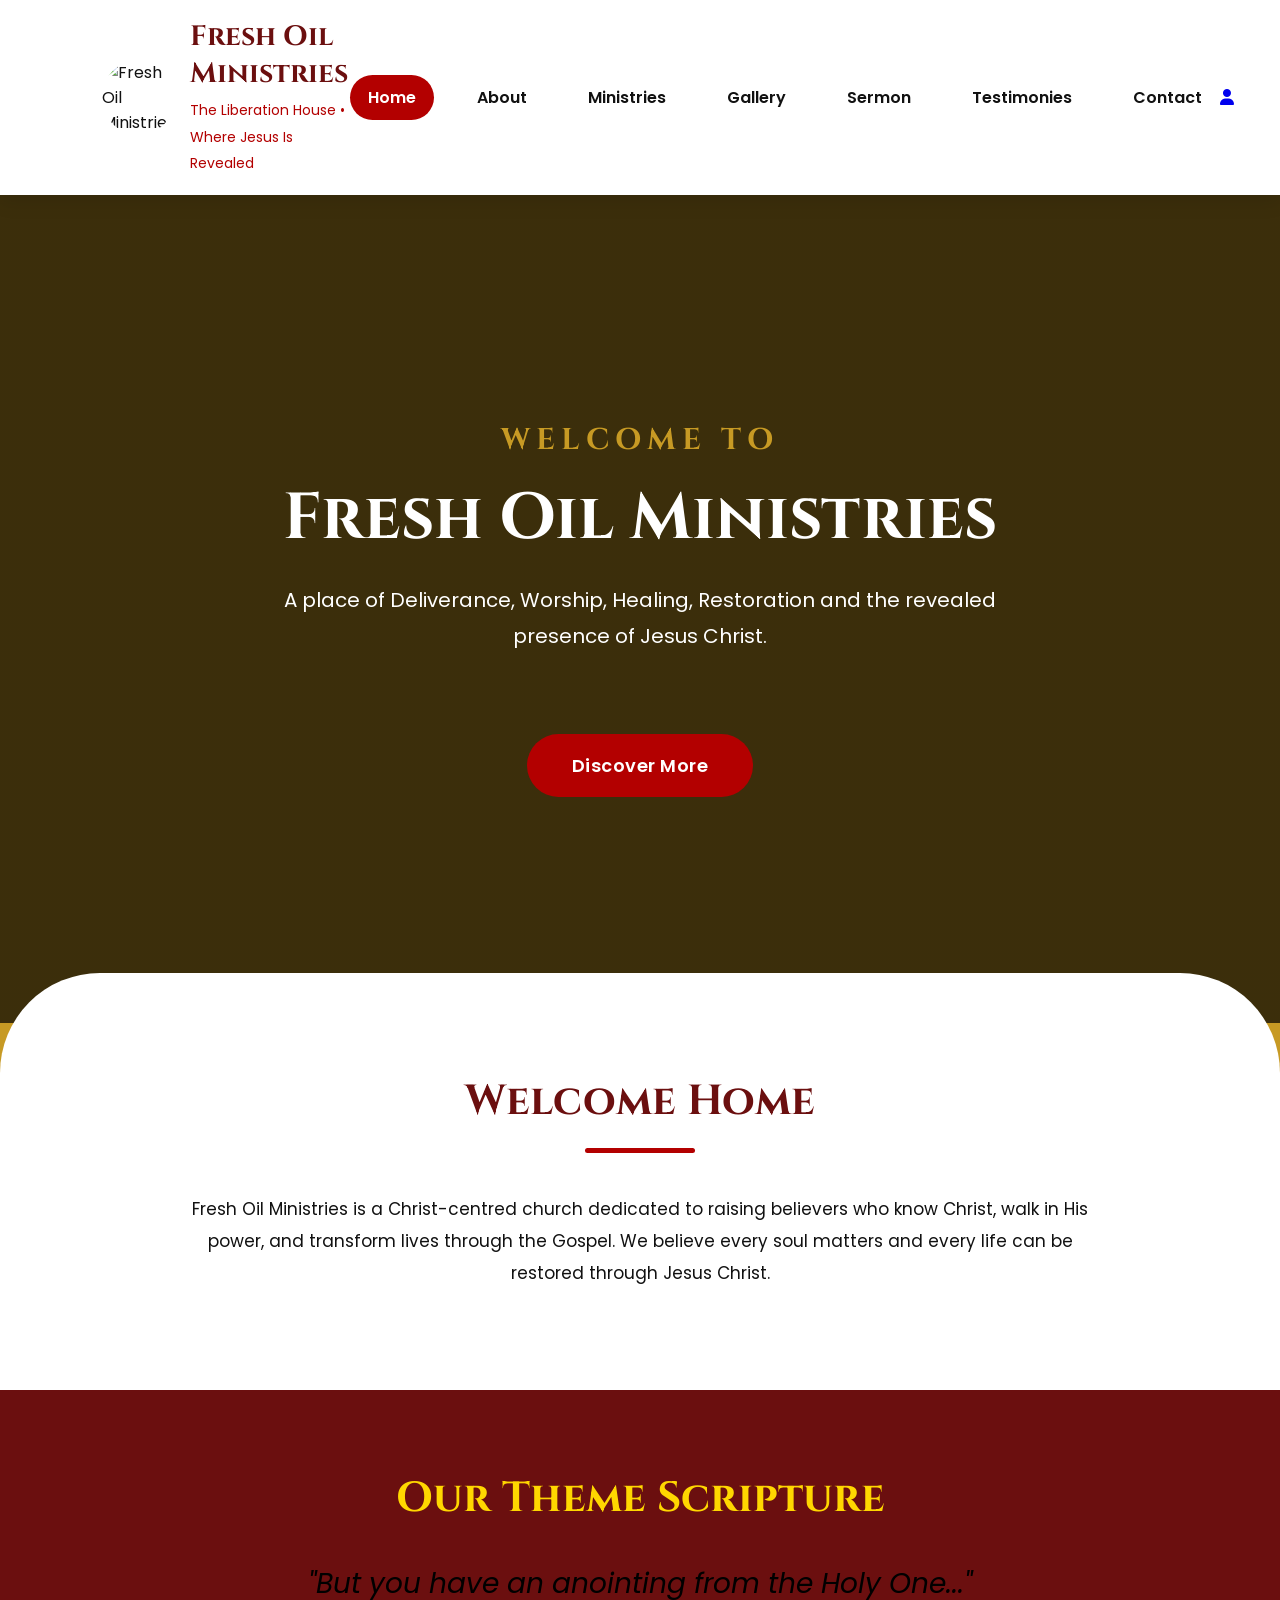
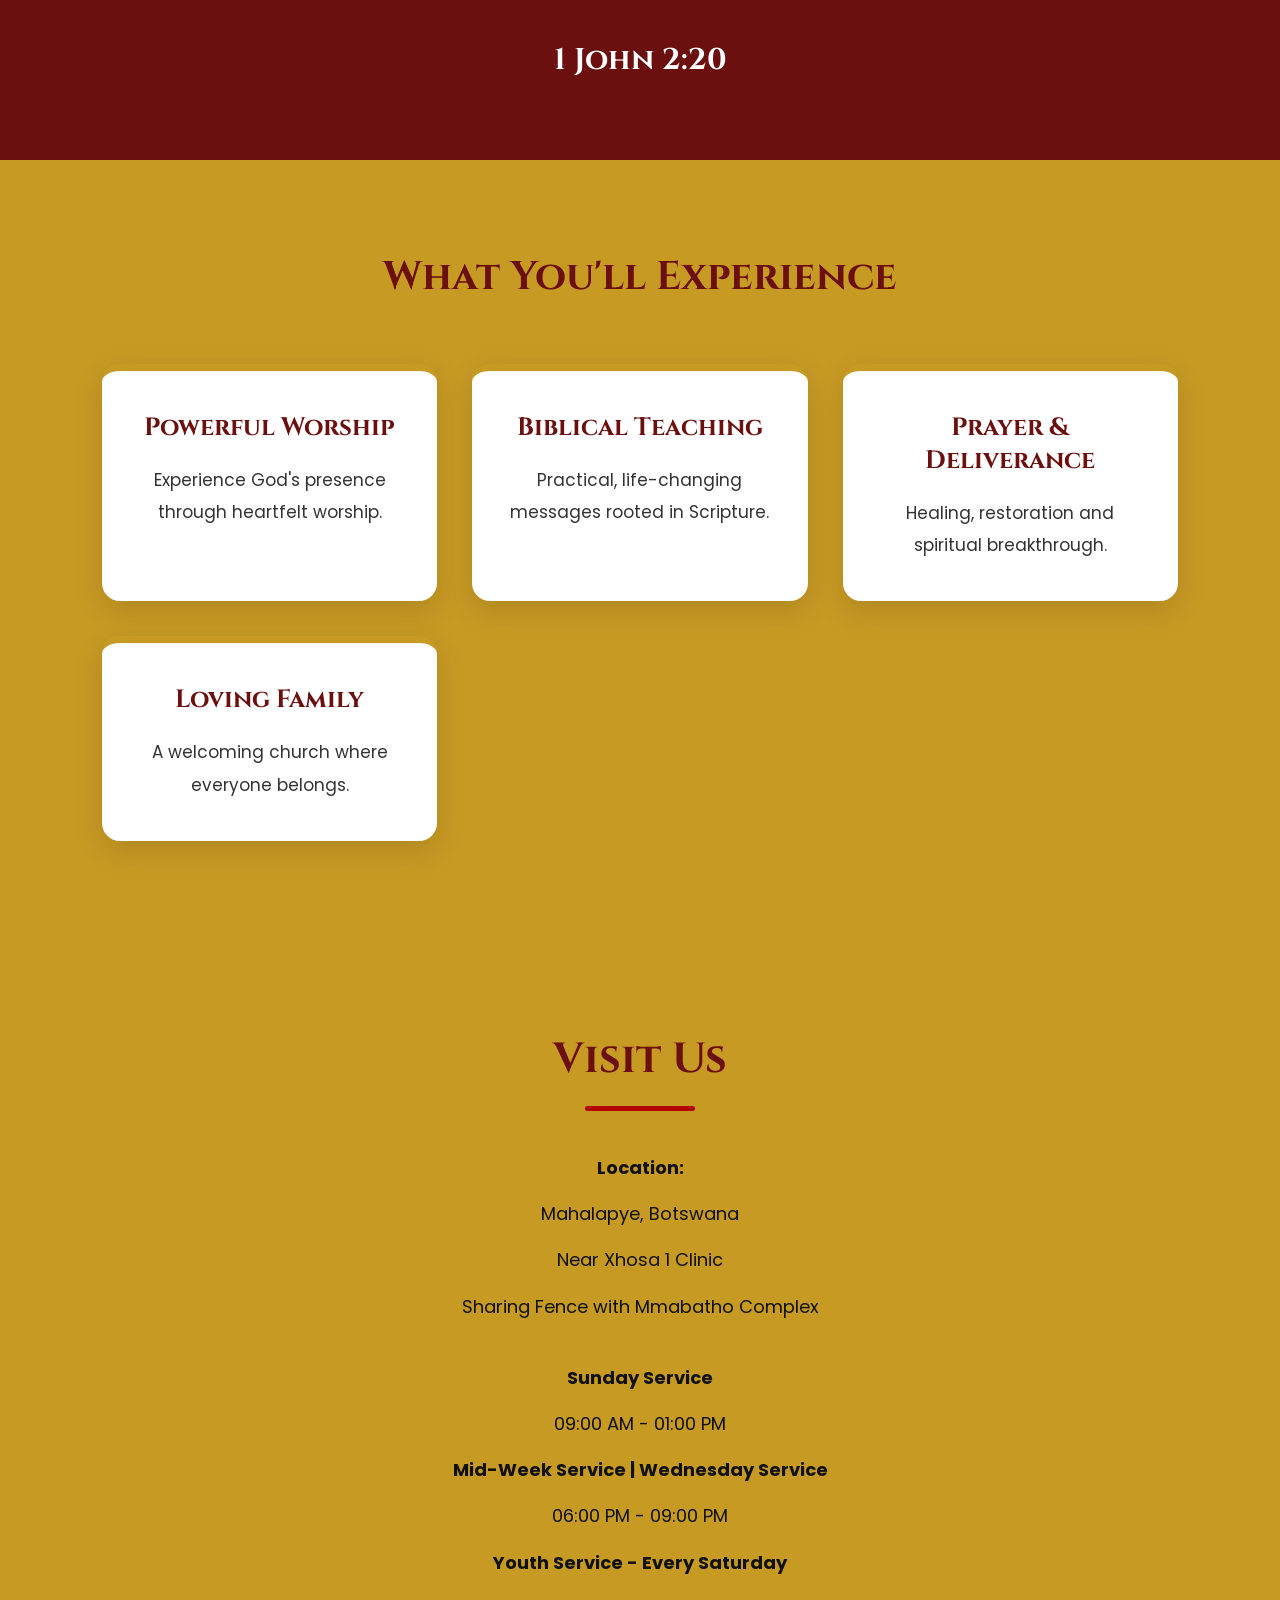
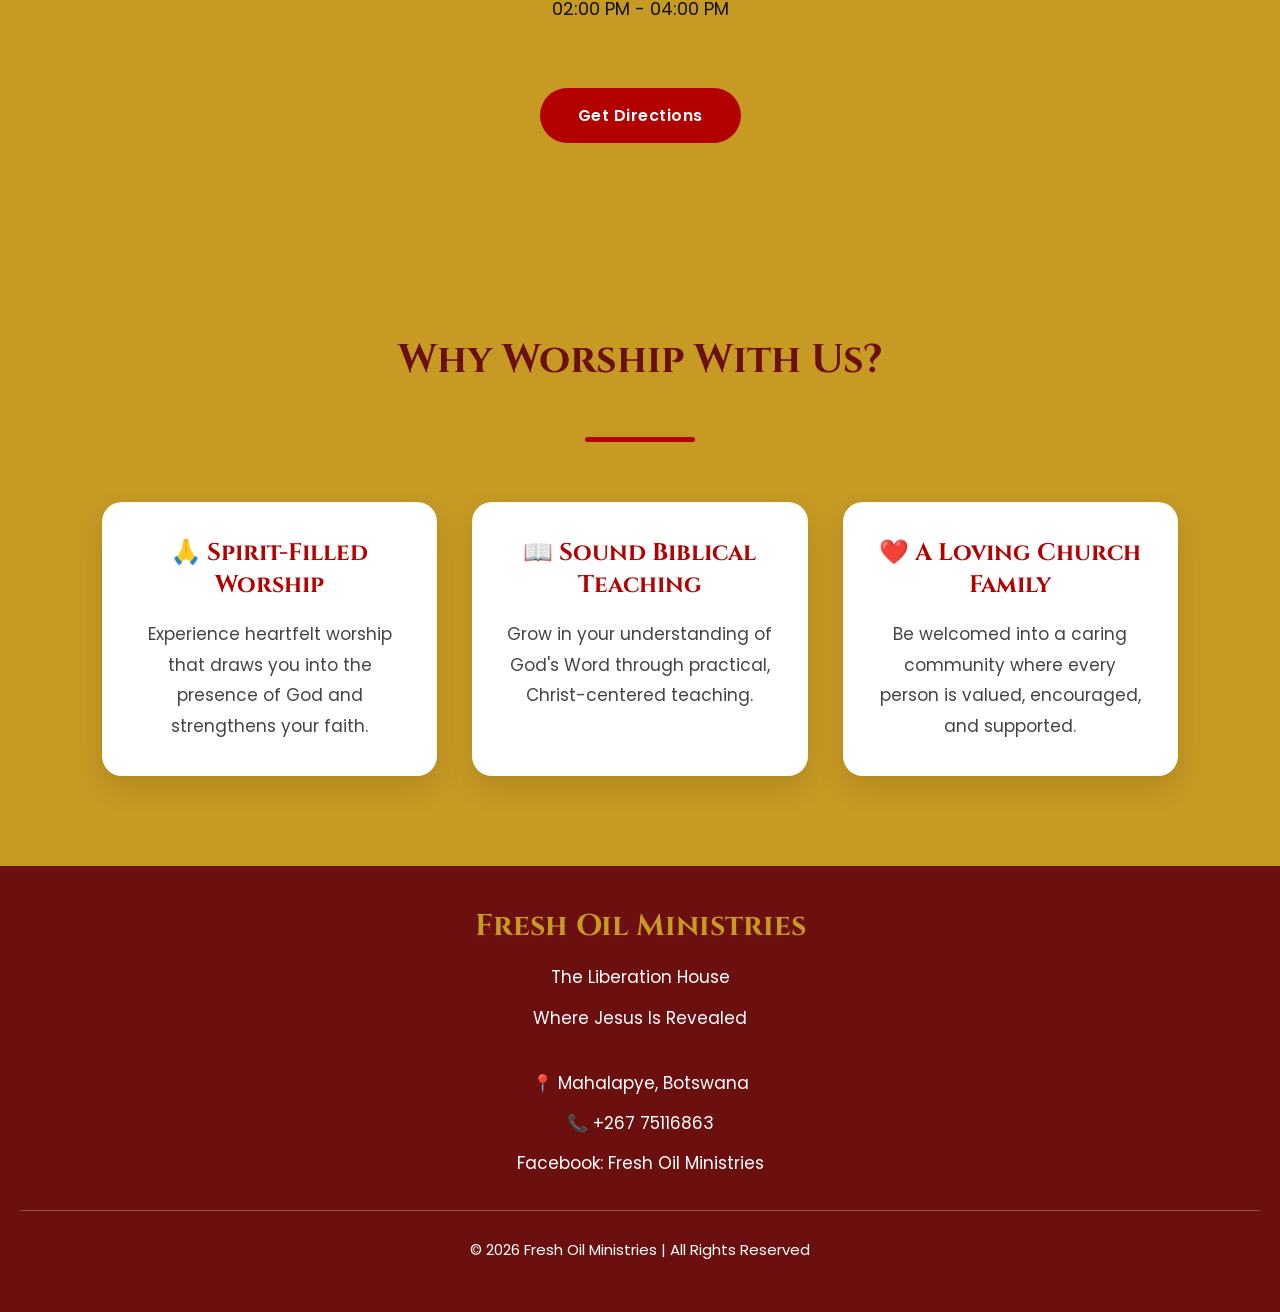
==== commit 5f330b9f: "Add files via upload" ====
--- a/index.html
+++ b/index.html
@@ -45,6 +45,8 @@
 
             <li><a href="photos.html">Gallery</a></li>
 
+             <li><a href="sermon.html">Sermon</a></li>
+
             <li><a href="testimonies.html">Testimonies</a></li>
 
             <li><a href="contact.html">Contact</a></li>
--- a/styles.css
+++ b/styles.css
@@ -3145,4 +3145,365 @@
 
     cursor:pointer;
 
+}
+
+/* ===========================
+   SERMONS PAGE
+===========================*/
+
+body{
+    background:#C79A24;
+    font-family:'Poppins',sans-serif;
+}
+
+/* HERO */
+
+.hero{
+
+    background:
+    linear-gradient(rgba(0,0,0,.70),rgba(0,0,0,.70)),
+    url("images/sermons-banner.jpg");
+
+    background-size:cover;
+    background-position:center;
+
+    min-height:80vh;
+
+    display:flex;
+
+    justify-content:center;
+
+    align-items:center;
+
+    text-align:center;
+
+    padding:40px;
+
+    color:#fff;
+
+}
+
+.hero-content{
+
+    max-width:850px;
+
+}
+
+.hero h1{
+
+    font-family:'Cinzel',serif;
+
+    font-size:65px;
+
+    margin-bottom:20px;
+
+}
+
+.hero p{
+
+    font-size:20px;
+
+    line-height:1.8;
+
+    margin-bottom:40px;
+
+}
+
+.hero-btn{
+
+    display:inline-block;
+
+    background:#B30000;
+
+    color:#fff;
+
+    padding:18px 45px;
+
+    border-radius:40px;
+
+    text-decoration:none;
+
+    font-weight:bold;
+
+    transition:.4s;
+
+}
+
+.hero-btn:hover{
+
+    background:#000;
+
+}
+
+
+/* FACEBOOK */
+
+.facebook-section{
+
+    padding:90px 8%;
+
+    background:#fff;
+
+}
+
+.facebook-card{
+
+    max-width:850px;
+
+    margin:auto;
+
+    text-align:center;
+
+    padding:60px;
+
+    border-radius:20px;
+
+    background:#fafafa;
+
+    box-shadow:0 15px 35px rgba(0,0,0,.15);
+
+}
+
+.facebook-card img{
+
+    width:90px;
+
+    margin-bottom:20px;
+
+}
+
+.facebook-card h2{
+
+    color:#B30000;
+
+    font-family:'Cinzel',serif;
+
+    font-size:40px;
+
+    margin-bottom:25px;
+
+}
+
+.facebook-card p{
+
+    color:#444;
+
+    font-size:18px;
+
+    line-height:1.8;
+
+    margin-bottom:40px;
+
+}
+
+.facebook-btn{
+
+    display:inline-block;
+
+    background:#1877F2;
+
+    color:#fff;
+
+    text-decoration:none;
+
+    padding:18px 40px;
+
+    border-radius:40px;
+
+    font-weight:bold;
+
+    transition:.4s;
+
+}
+
+.facebook-btn:hover{
+
+    background:#0d5ec9;
+
+}
+
+
+/* SCRIPTURE */
+
+.scripture{
+
+    background:#6B0F0F;
+
+    color:#fff;
+
+    text-align:center;
+
+    padding:80px 20px;
+
+}
+
+.scripture h2{
+
+    color:#FFD700;
+
+    font-family:'Cinzel',serif;
+
+    margin-bottom:30px;
+
+}
+
+.scripture p{
+
+    font-size:28px;
+
+    font-style:italic;
+
+    max-width:800px;
+
+    margin:auto;
+
+}
+
+.scripture span{
+
+    display:block;
+
+    margin-top:30px;
+
+    font-weight:bold;
+
+    color:#FFD700;
+
+}
+
+
+/* SERVICES */
+
+.services{
+
+    background:#C79A24;
+
+    text-align:center;
+
+    padding:90px 8%;
+
+}
+
+.services h2{
+
+    font-family:'Cinzel',serif;
+
+    color:#6B0F0F;
+
+    margin-bottom:50px;
+
+    font-size:40px;
+
+}
+
+.service-boxes{
+
+    display:grid;
+
+    grid-template-columns:repeat(auto-fit,minmax(250px,1fr));
+
+    gap:30px;
+
+    margin-bottom:50px;
+
+}
+
+.service-card{
+
+    background:#fff;
+
+    padding:35px;
+
+    border-radius:15px;
+
+    box-shadow:0 10px 20px rgba(0,0,0,.15);
+
+    transition:.4s;
+
+}
+
+.service-card:hover{
+
+    transform:translateY(-10px);
+
+}
+
+.service-card h3{
+
+    color:#B30000;
+
+    margin-bottom:15px;
+
+}
+
+.service-card p{
+
+    font-size:18px;
+
+}
+
+
+/* FOOTER */
+
+footer{
+
+    background:#6B0F0F;
+
+    color:#fff;
+
+    text-align:center;
+
+    padding:40px 20px;
+
+}
+
+footer h3{
+
+    margin-bottom:15px;
+
+    font-family:'Cinzel',serif;
+
+}
+
+
+/* RESPONSIVE */
+
+@media(max-width:768px){
+
+.hero h1{
+
+    font-size:40px;
+
+}
+
+.hero p{
+
+    font-size:17px;
+
+}
+
+.facebook-card{
+
+    padding:35px 25px;
+
+}
+
+.facebook-card h2{
+
+    font-size:30px;
+
+}
+
+.scripture p{
+
+    font-size:22px;
+
+}
+
+.services h2{
+
+    font-size:32px;
+
+}
+
 }
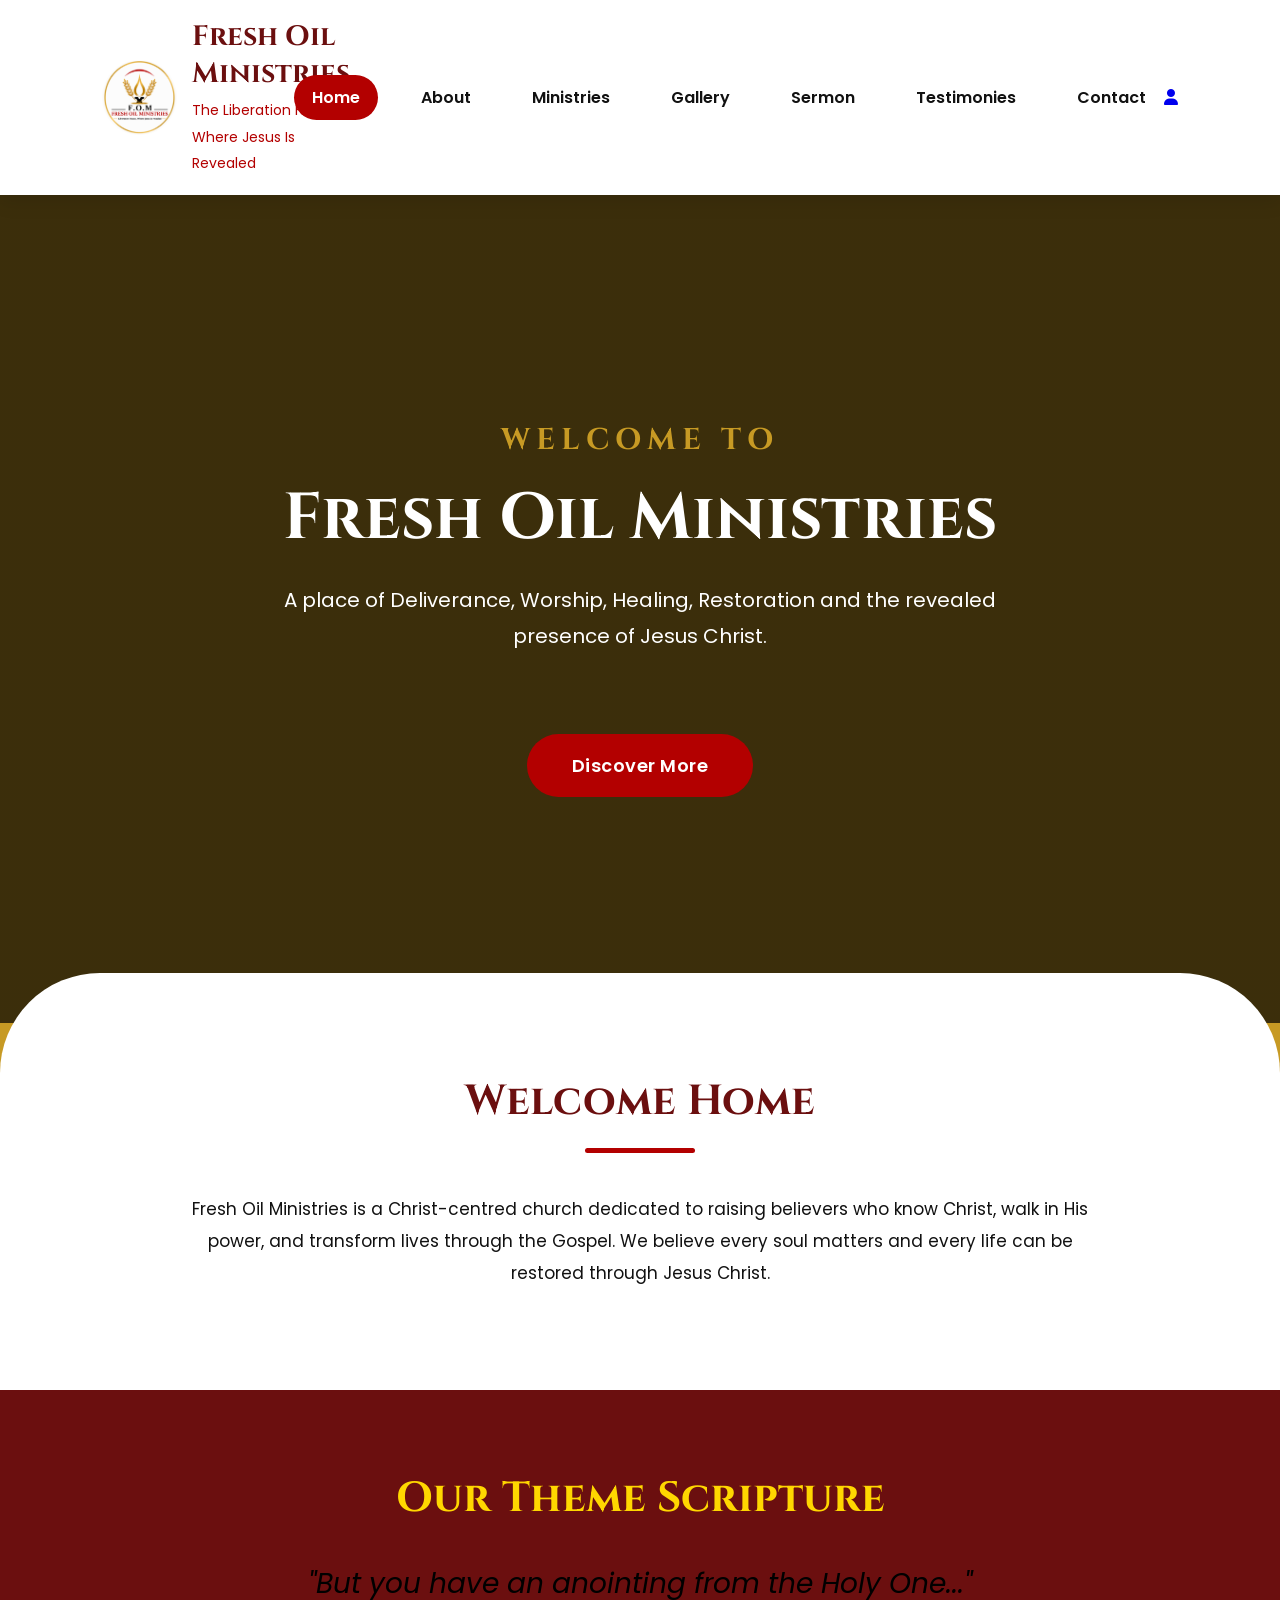
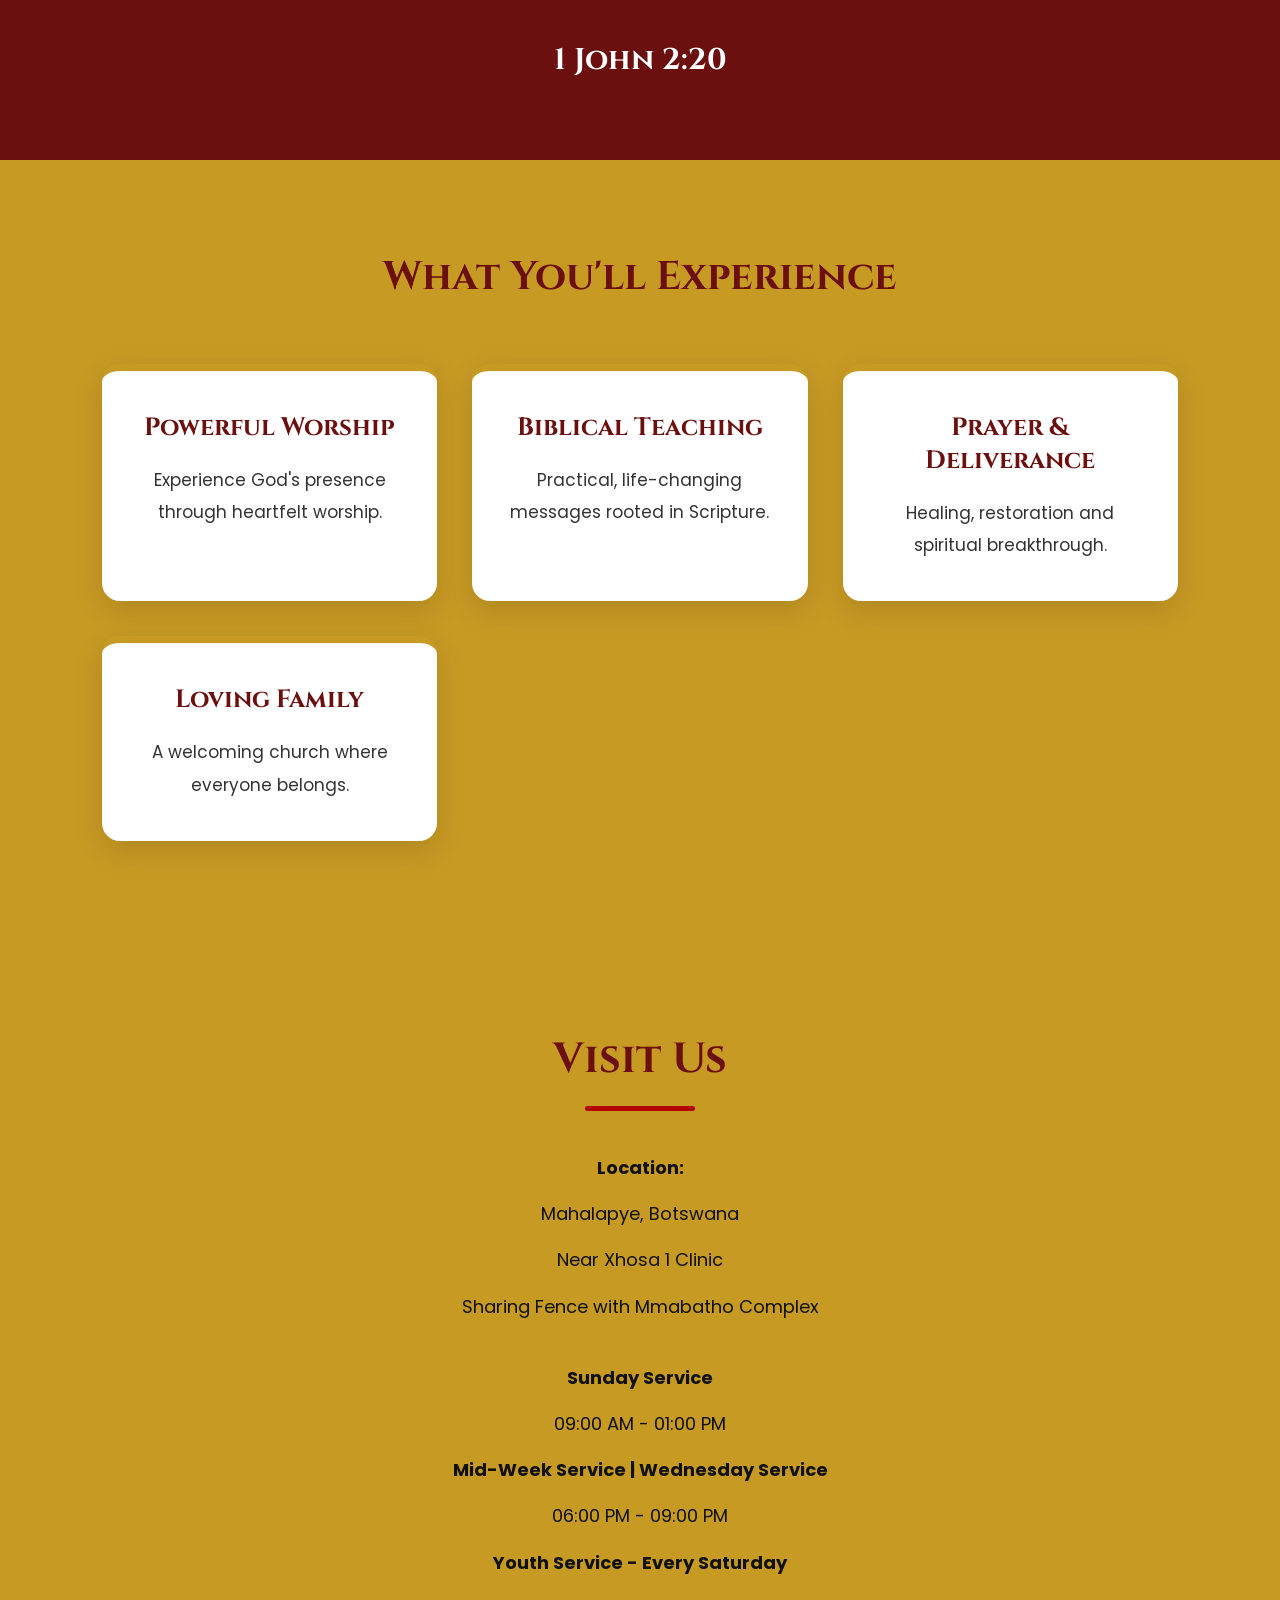
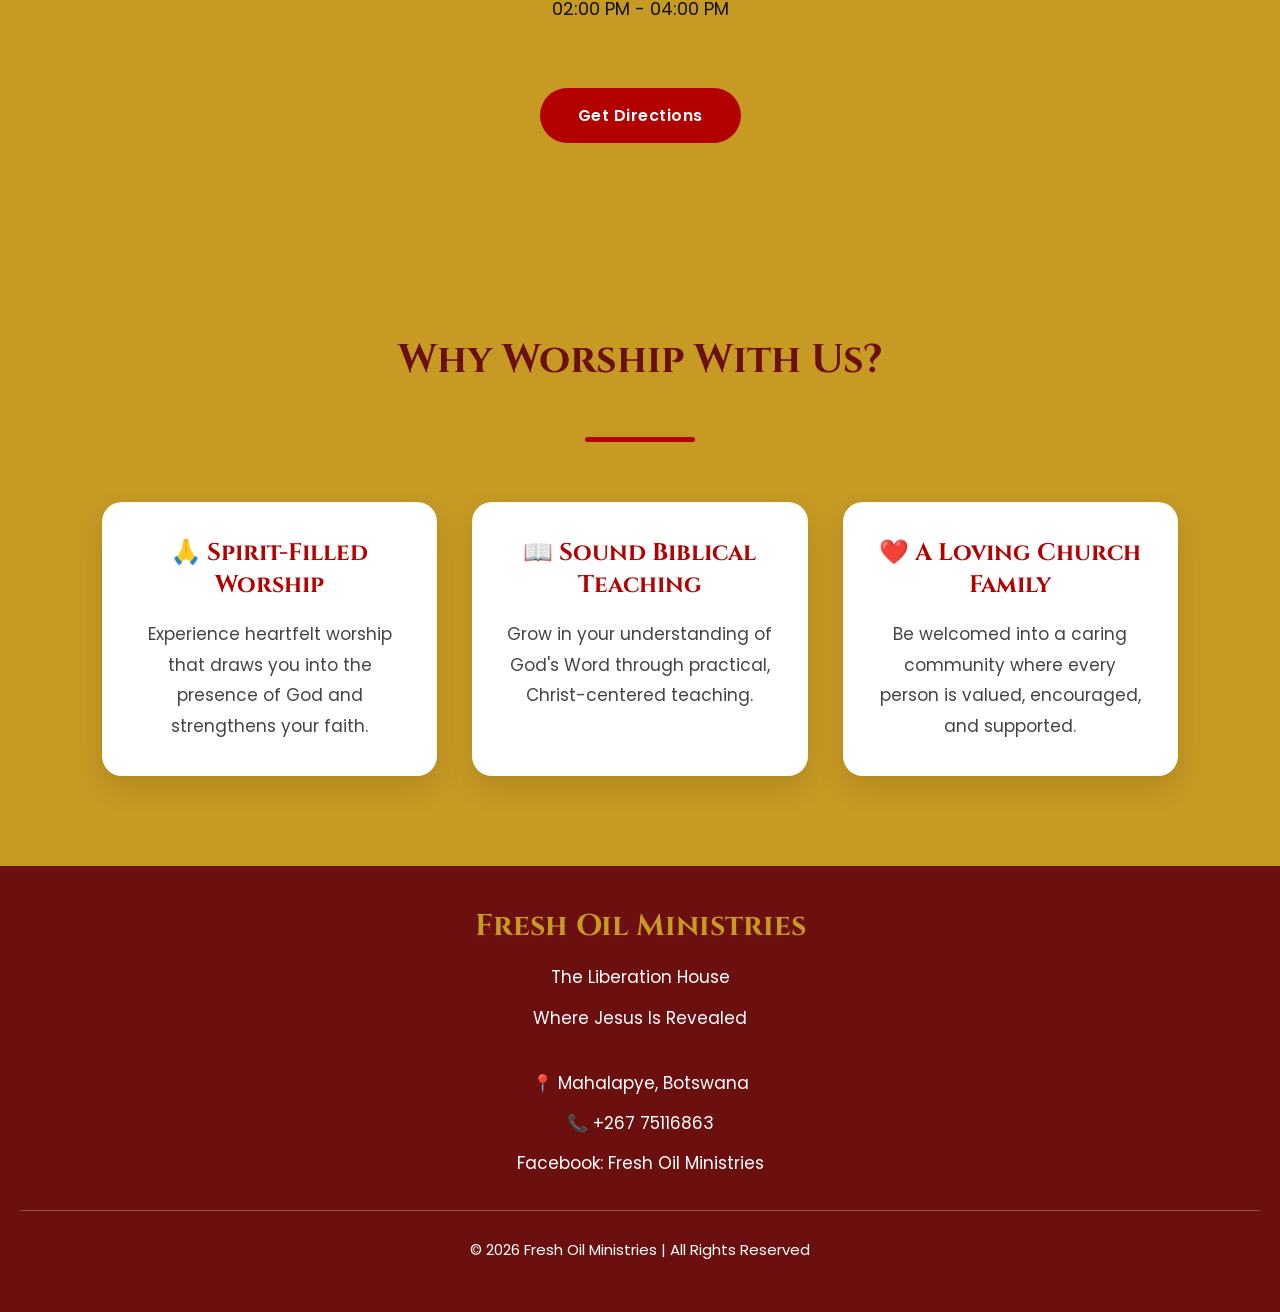
==== commit 1cf3d72a: "Add files via upload" ====
--- a/index.html
+++ b/index.html
@@ -21,7 +21,7 @@
 
     <div class="logo-area" id="logoToggle">
 
-        <img src="images/logo.jpg" alt="Fresh Oil Ministries Logo">
+        <img src="FOM LOGO.png" alt="Fresh Oil Ministries Logo">
 
         <div>
 
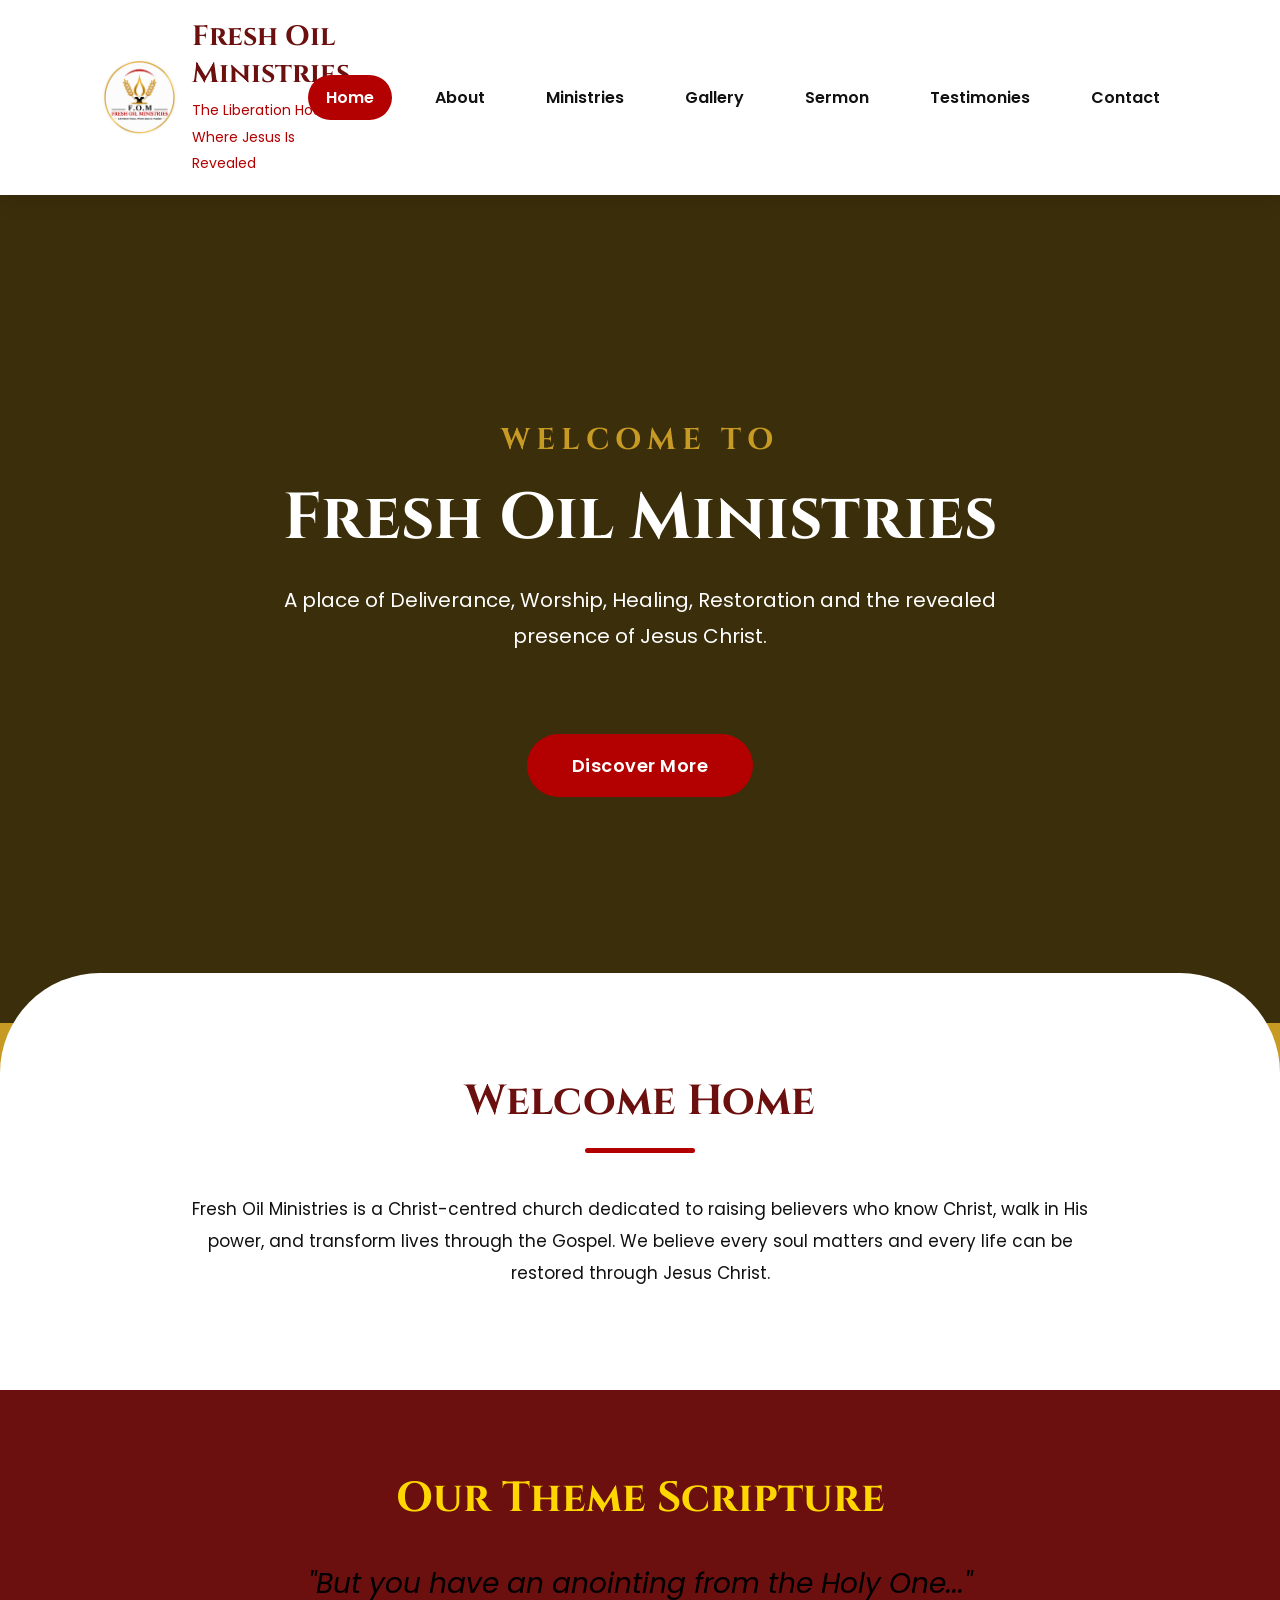
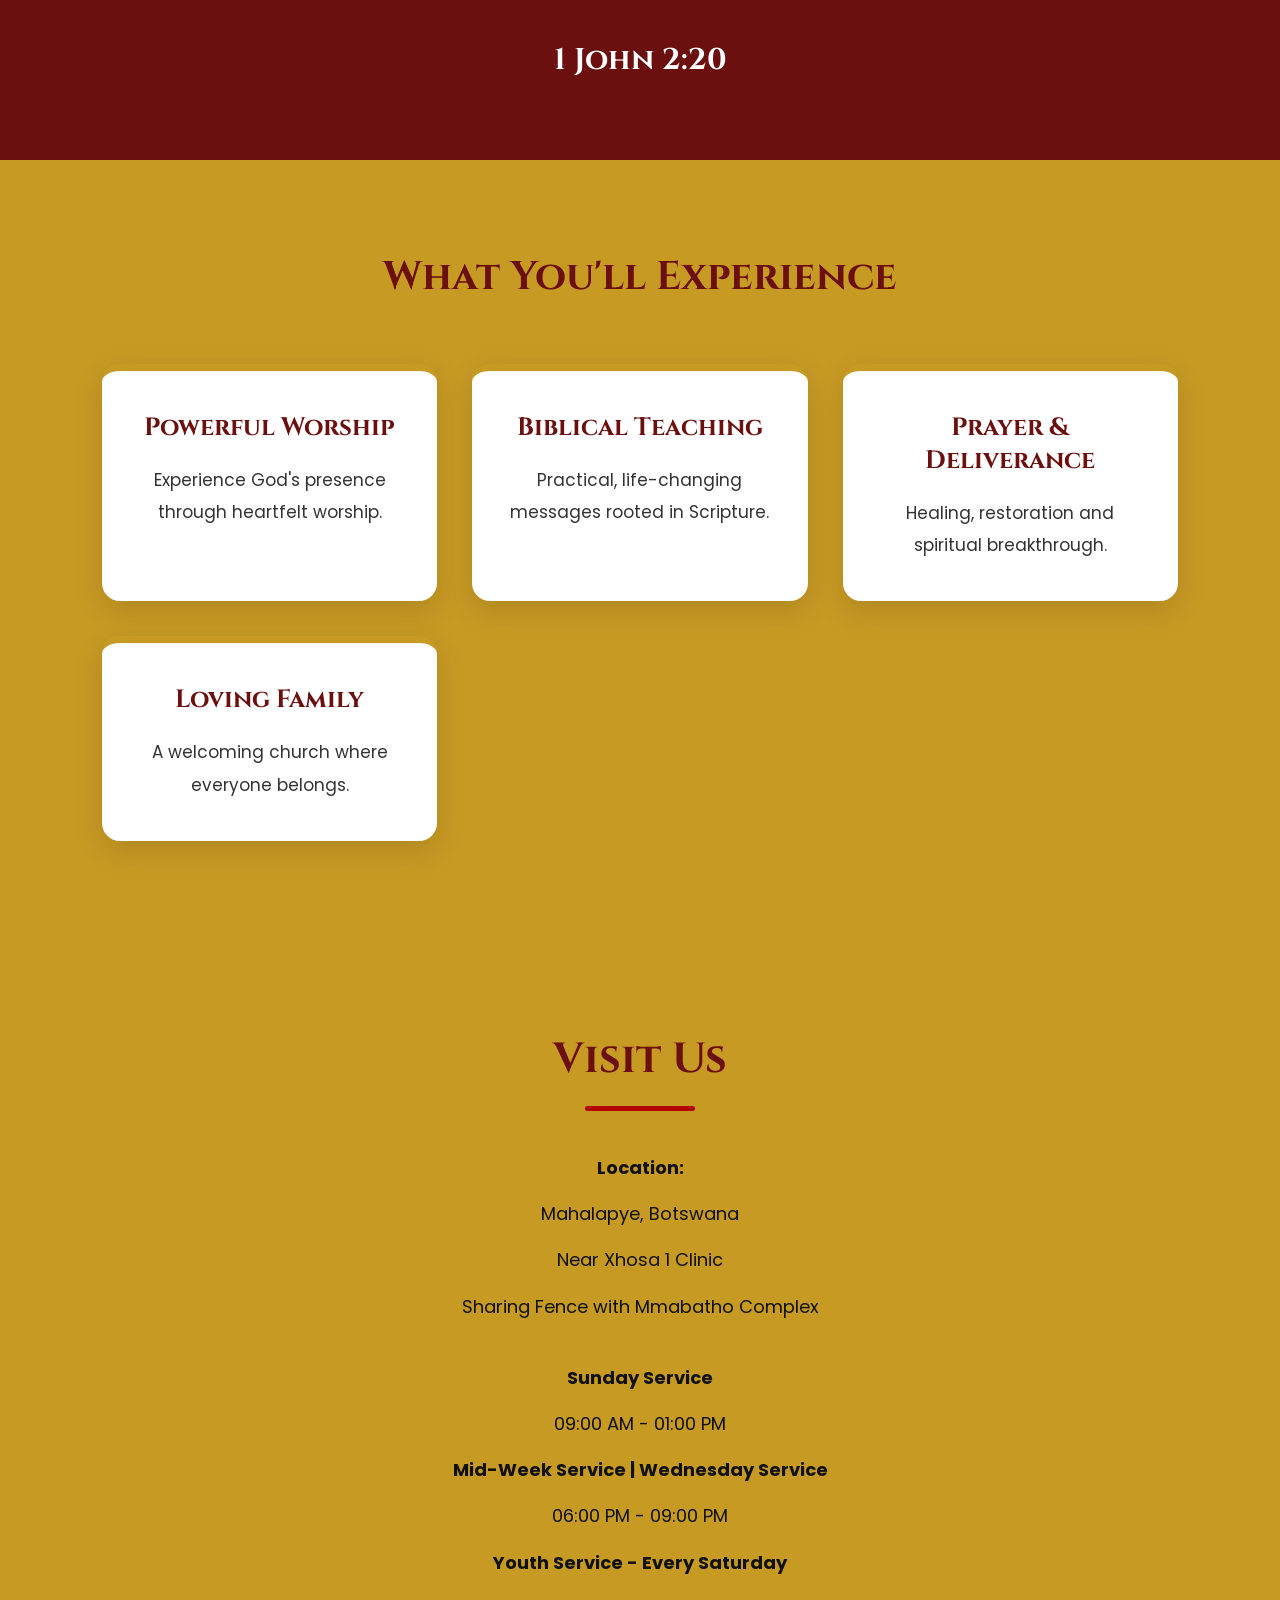
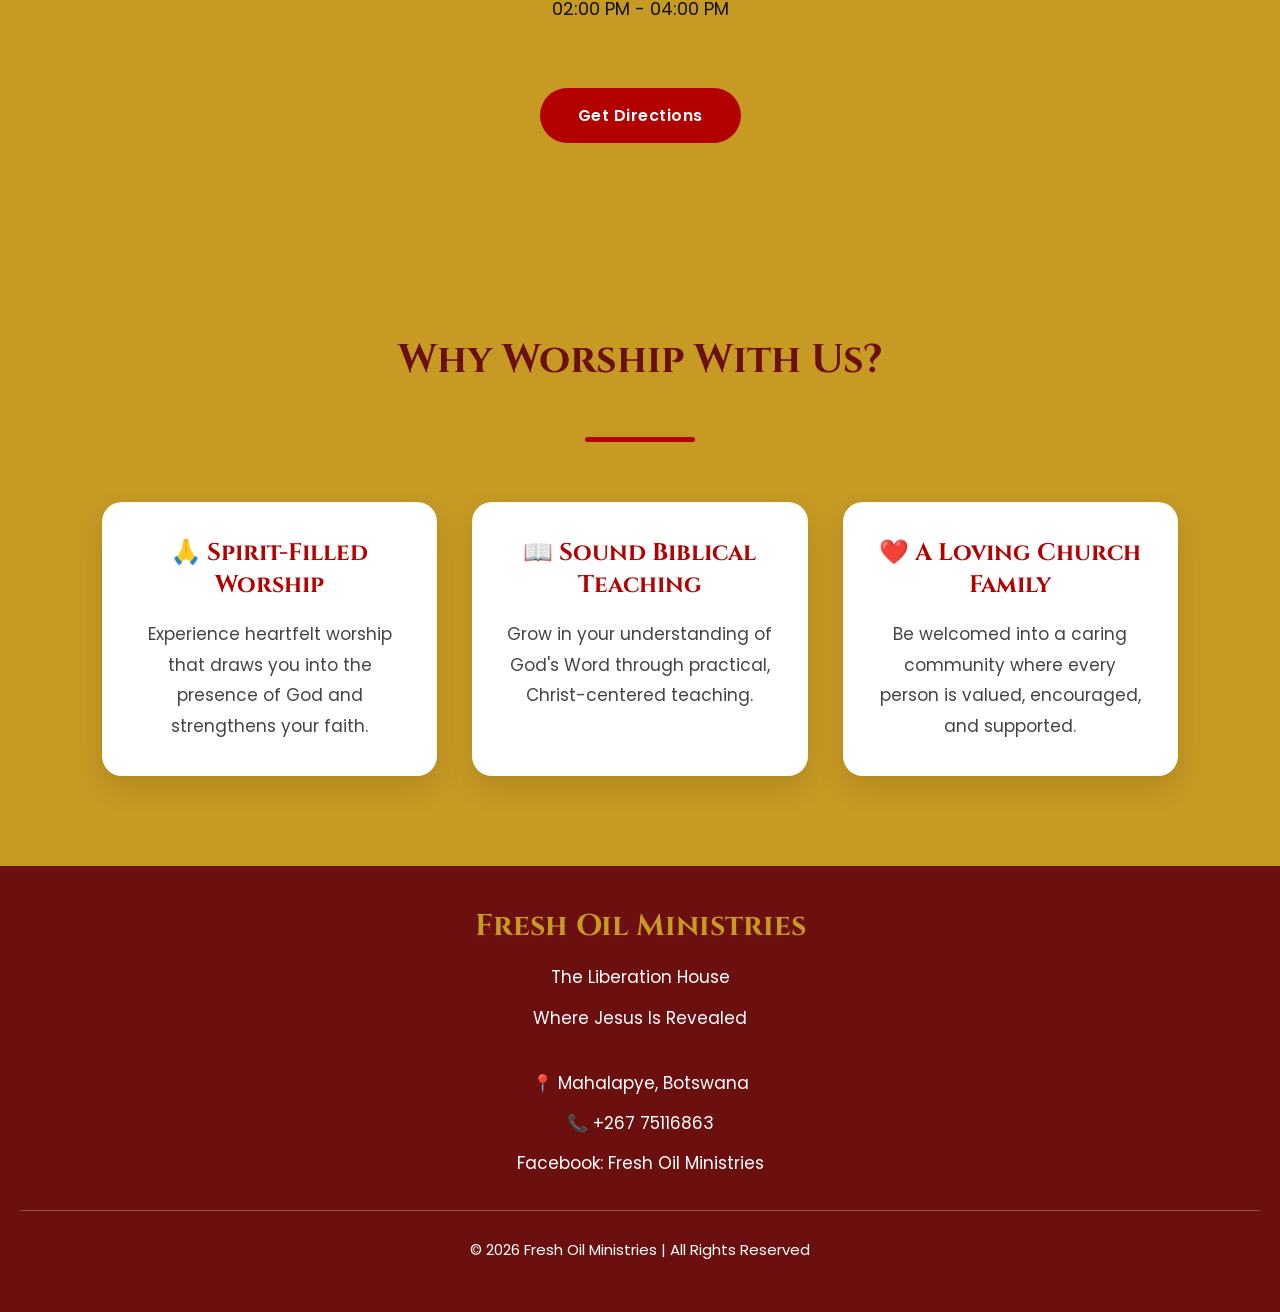
==== commit 1482f558: "Add files via upload" ====
--- a/index.html
+++ b/index.html
@@ -54,13 +54,7 @@
         </ul>
 
     </nav>
-    <div class="admin-area">
-        <a href="http://localhost/FOM-ARENA/login.php" class="admin-link">
-
-<i class="fa-solid fa-user"></i>
-</a>
-
-</div>
+    
 
 </header>
 
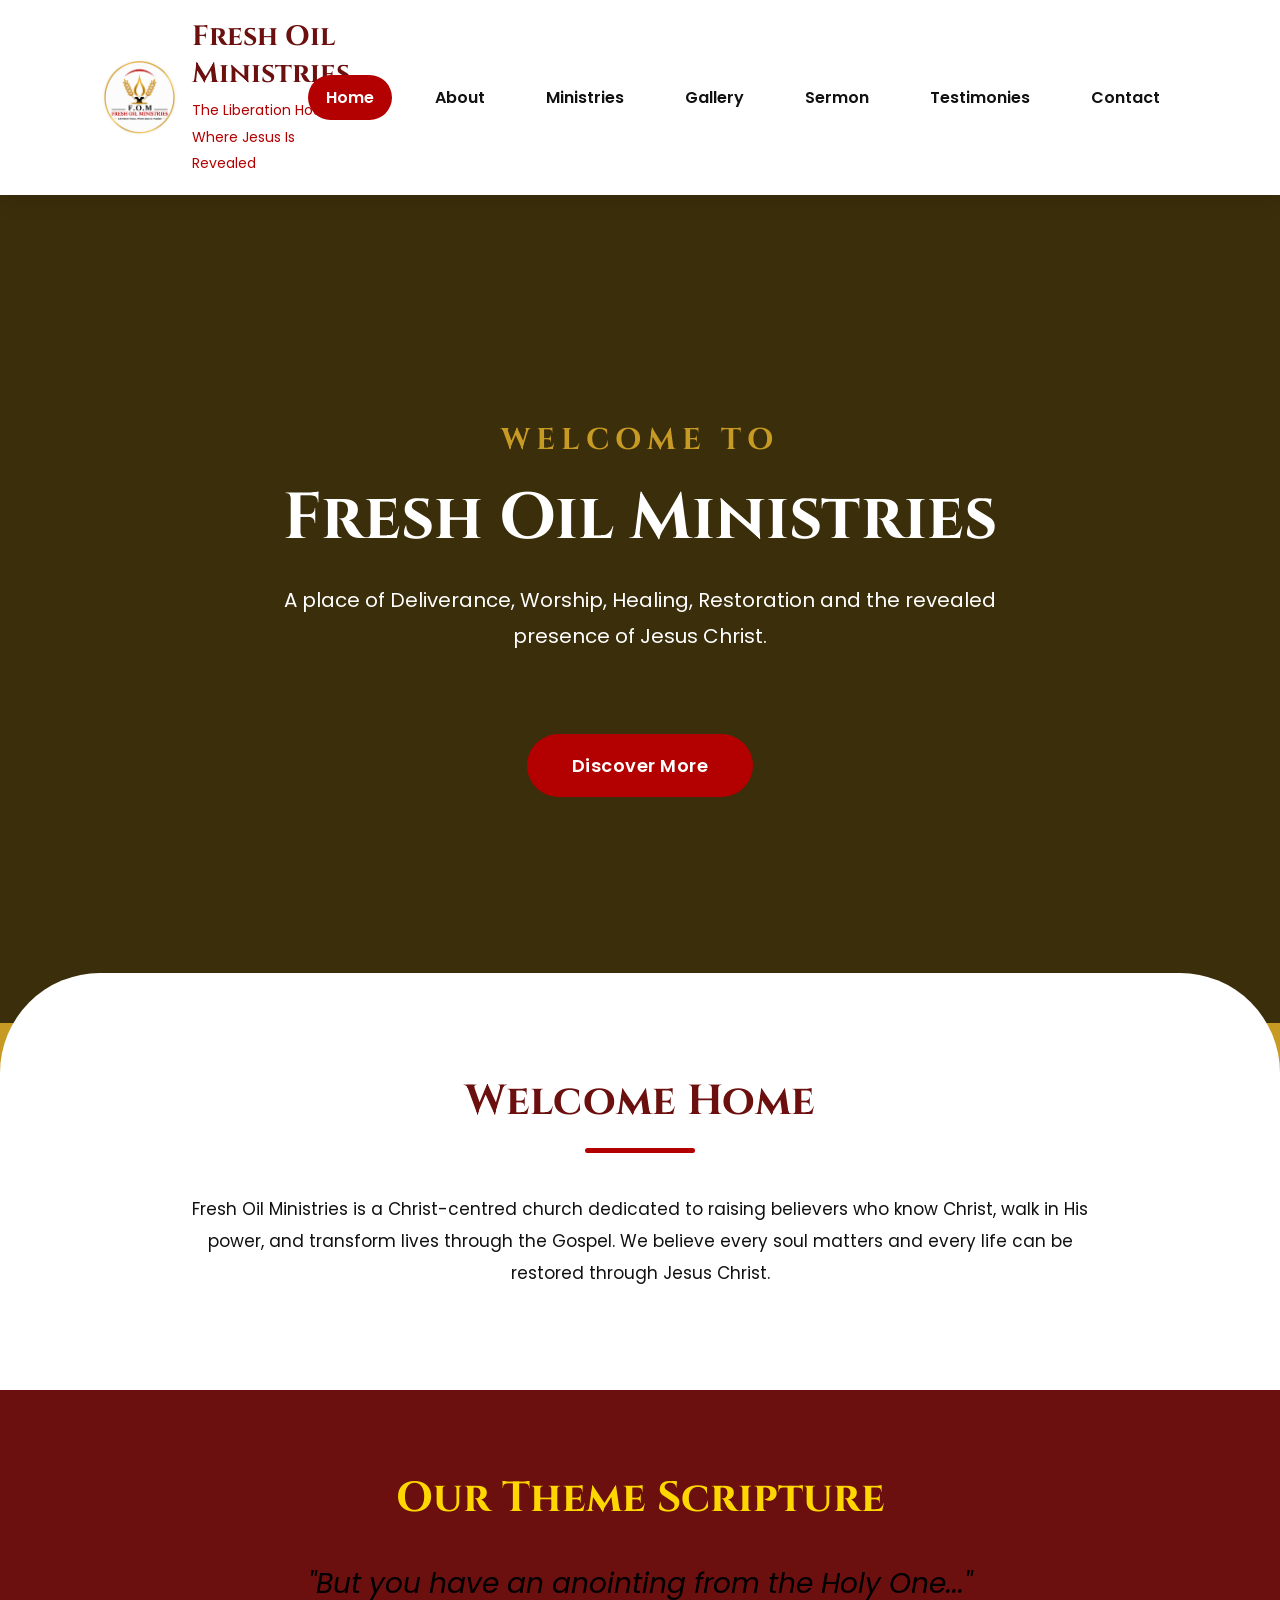
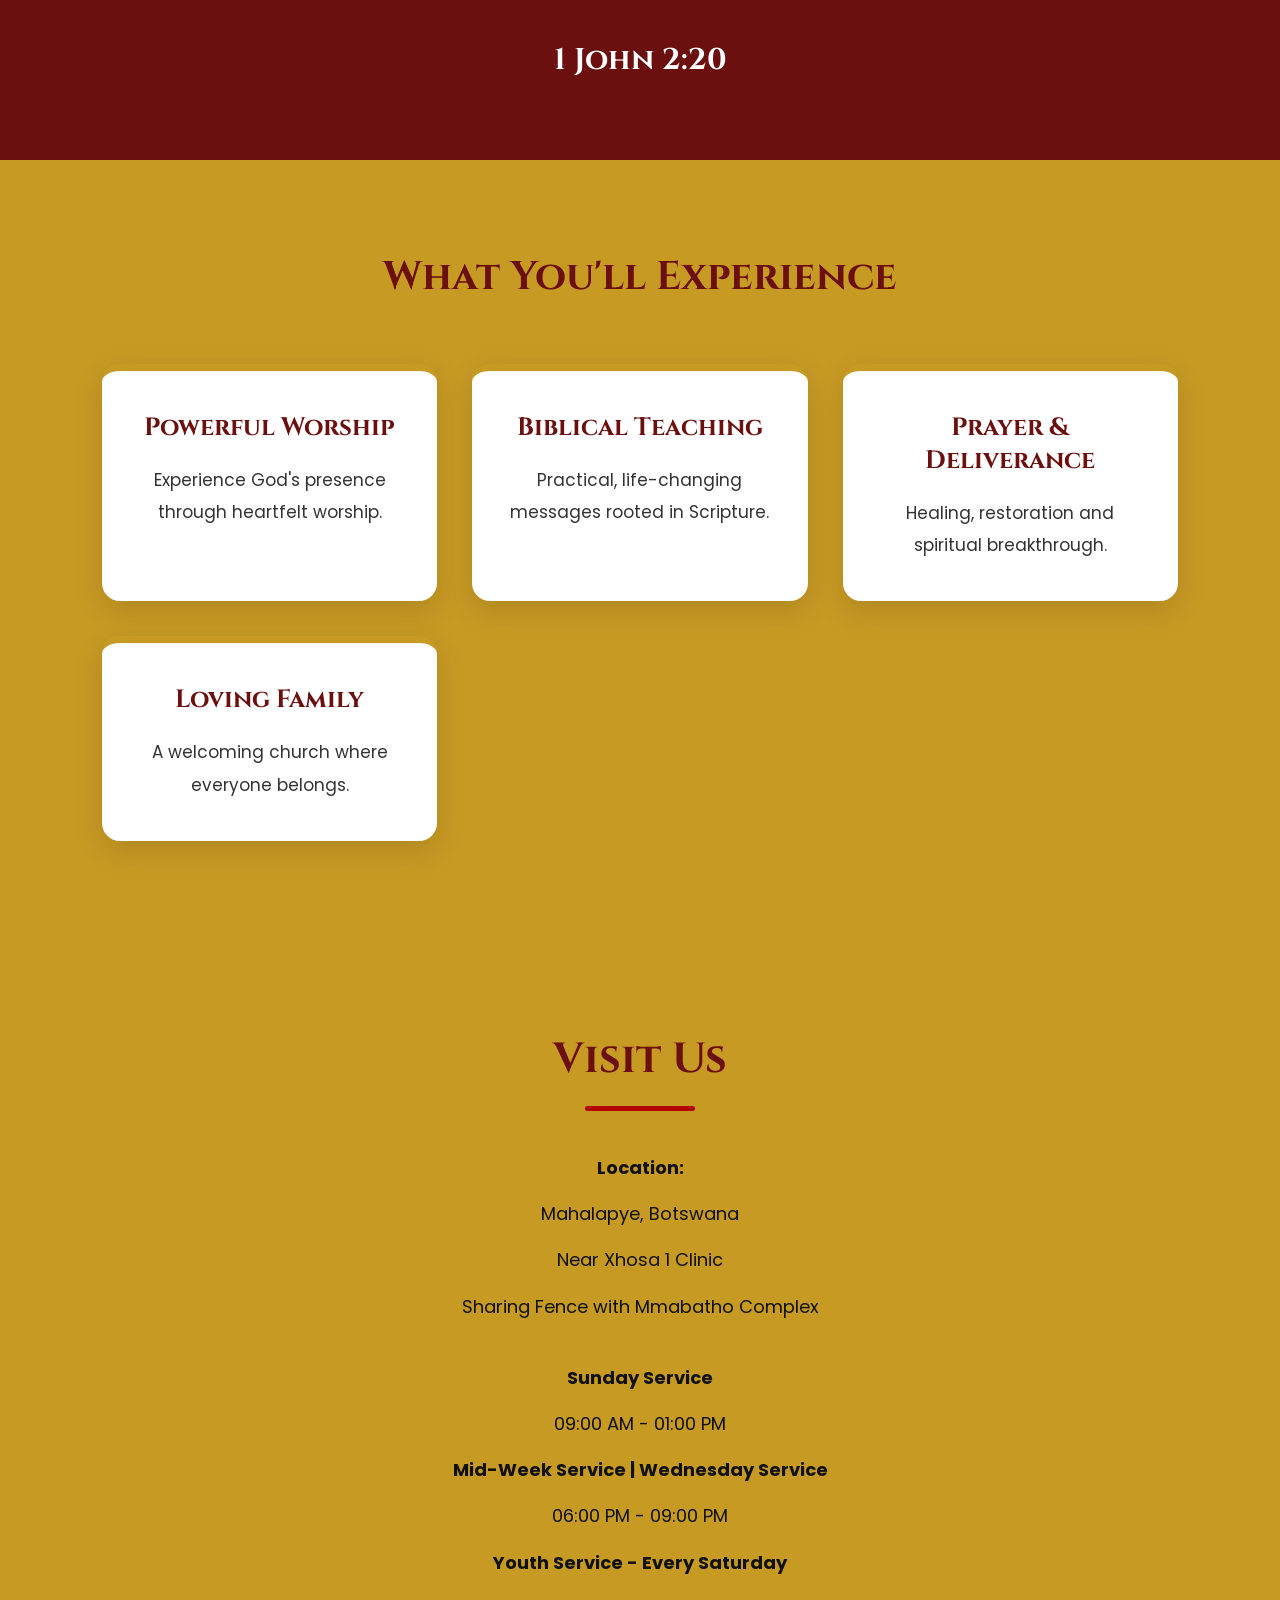
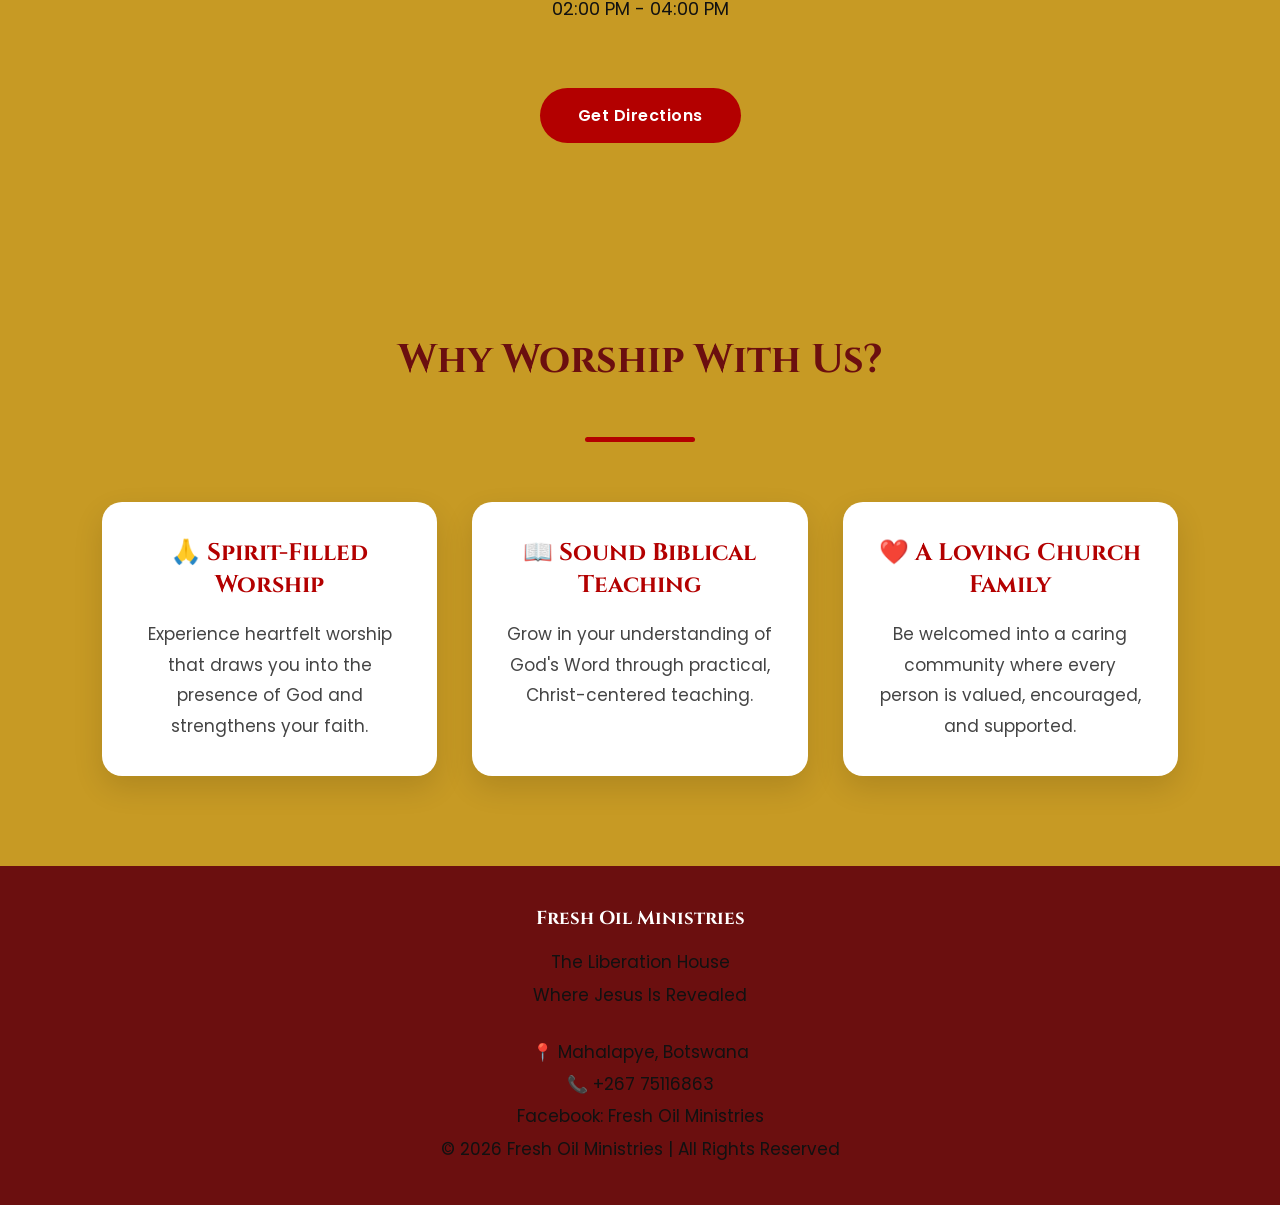
==== commit bfac2f65: "Add files via upload" ====
--- a/index.html
+++ b/index.html
@@ -54,6 +54,7 @@
         </ul>
 
     </nav>
+
     
 
 </header>
--- a/styles.css
+++ b/styles.css
@@ -430,46 +430,47 @@
                     FOOTER
 =======================================================*/
 
-footer{
-
-background:#6B0F0F;
-
-color:white;
-
-text-align:center;
-
-padding:60px 20px;
-
-}
-
-footer h3{
-
-color:#C79A24;
-
-margin-bottom:20px;
-
-font-size:30px;
-
-}
-
-footer p{
-
-color:white;
-
-margin-bottom:8px;
-
-}
-
-footer .copyright{
-
-margin-top:30px;
-
-font-size:15px;
-
-border-top:1px solid rgba(255,255,255,.25);
-
-padding-top:25px;
-
+.footer {
+    background: #111;
+    color: #fff;
+    padding: 60px 8% 20px;
+}
+
+.footer-container {
+    display: grid;
+    grid-template-columns: repeat(auto-fit, minmax(280px, 1fr));
+    gap: 40px;
+}
+
+.footer-column h3 {
+    color: #C79A24;
+    margin-bottom: 15px;
+    font-size: 1.4rem;
+}
+
+.footer-column h4 {
+    color: #B30000;
+    margin: 18px 0 10px;
+}
+
+.footer-column p {
+    line-height: 1.8;
+    margin-bottom: 8px;
+}
+
+.giving-note {
+    margin-top: 15px;
+    padding: 12px;
+    background: rgba(199,154,36,0.12);
+    border-left: 4px solid #C79A24;
+    border-radius: 5px;
+}
+
+.footer-bottom {
+    text-align: center;
+    margin-top: 40px;
+    padding-top: 20px;
+    border-top: 1px solid rgba(255,255,255,0.2);
 }
 
 /*======================================================
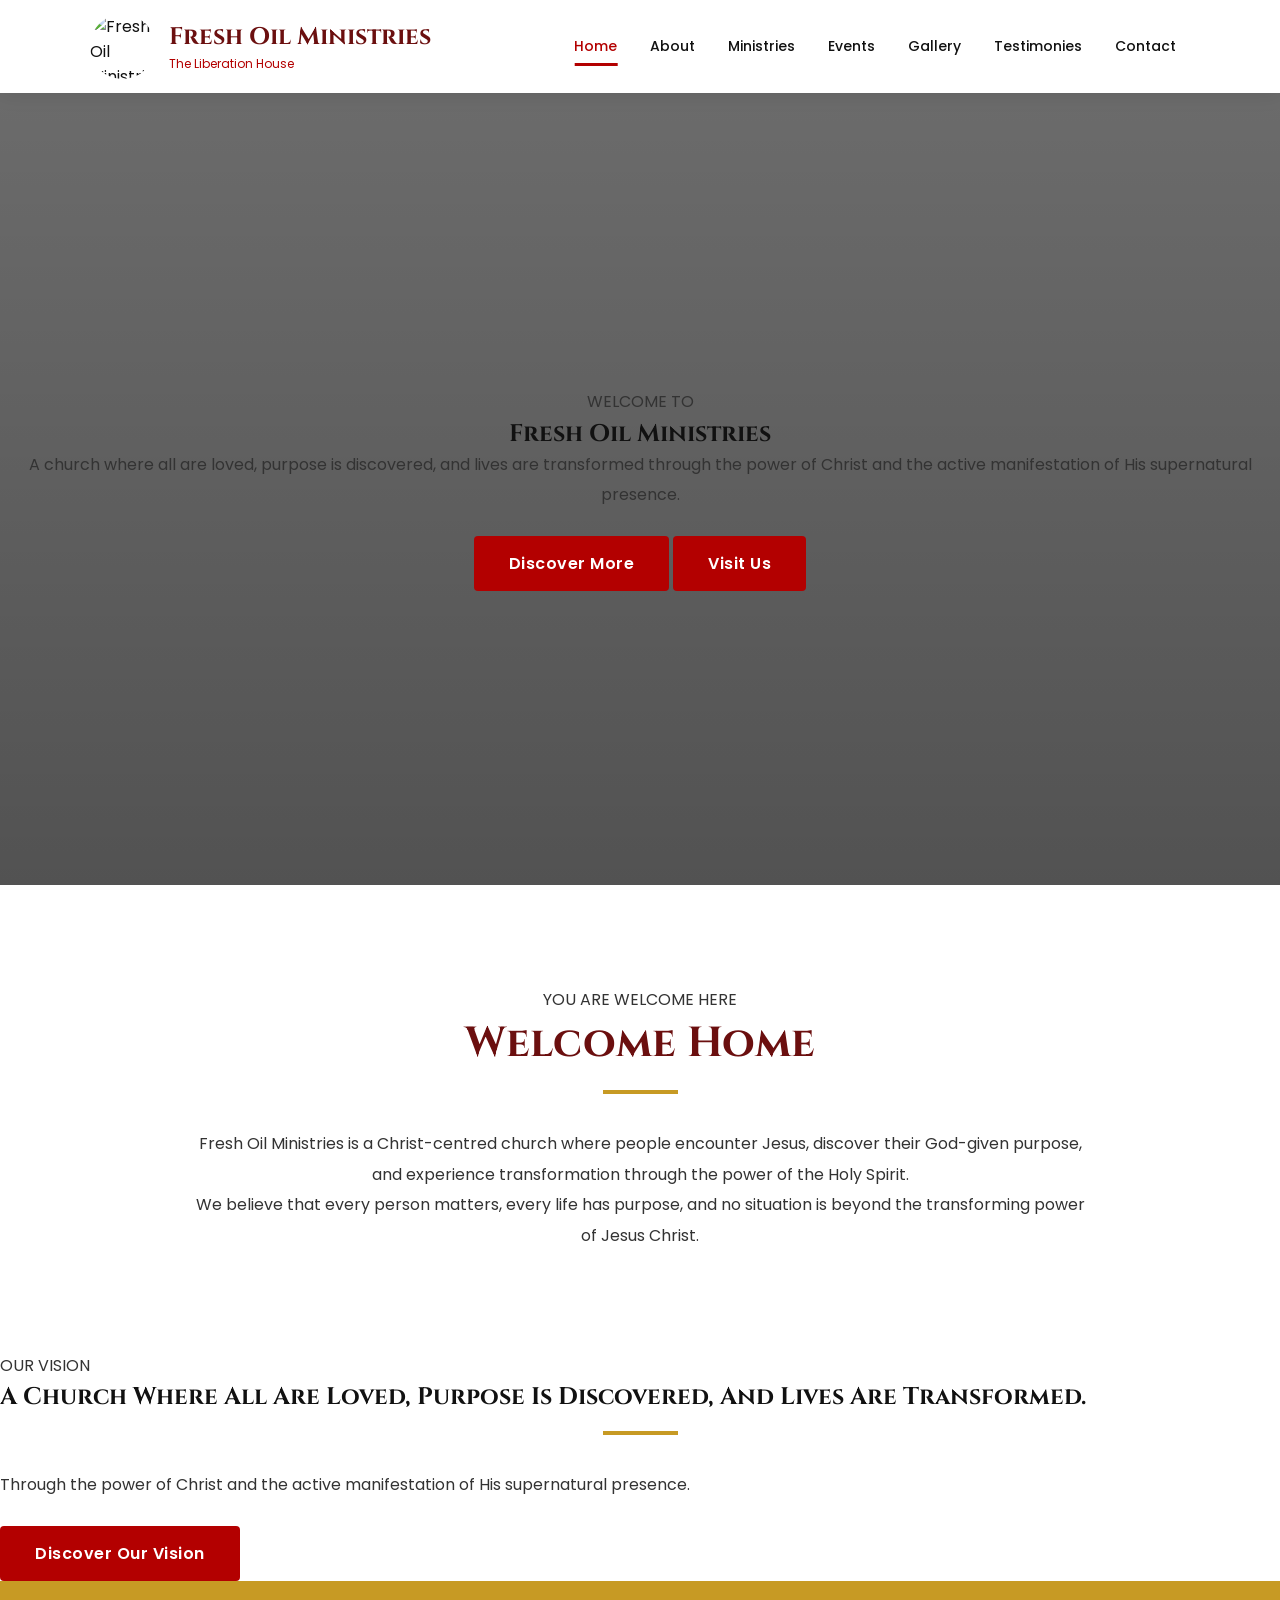
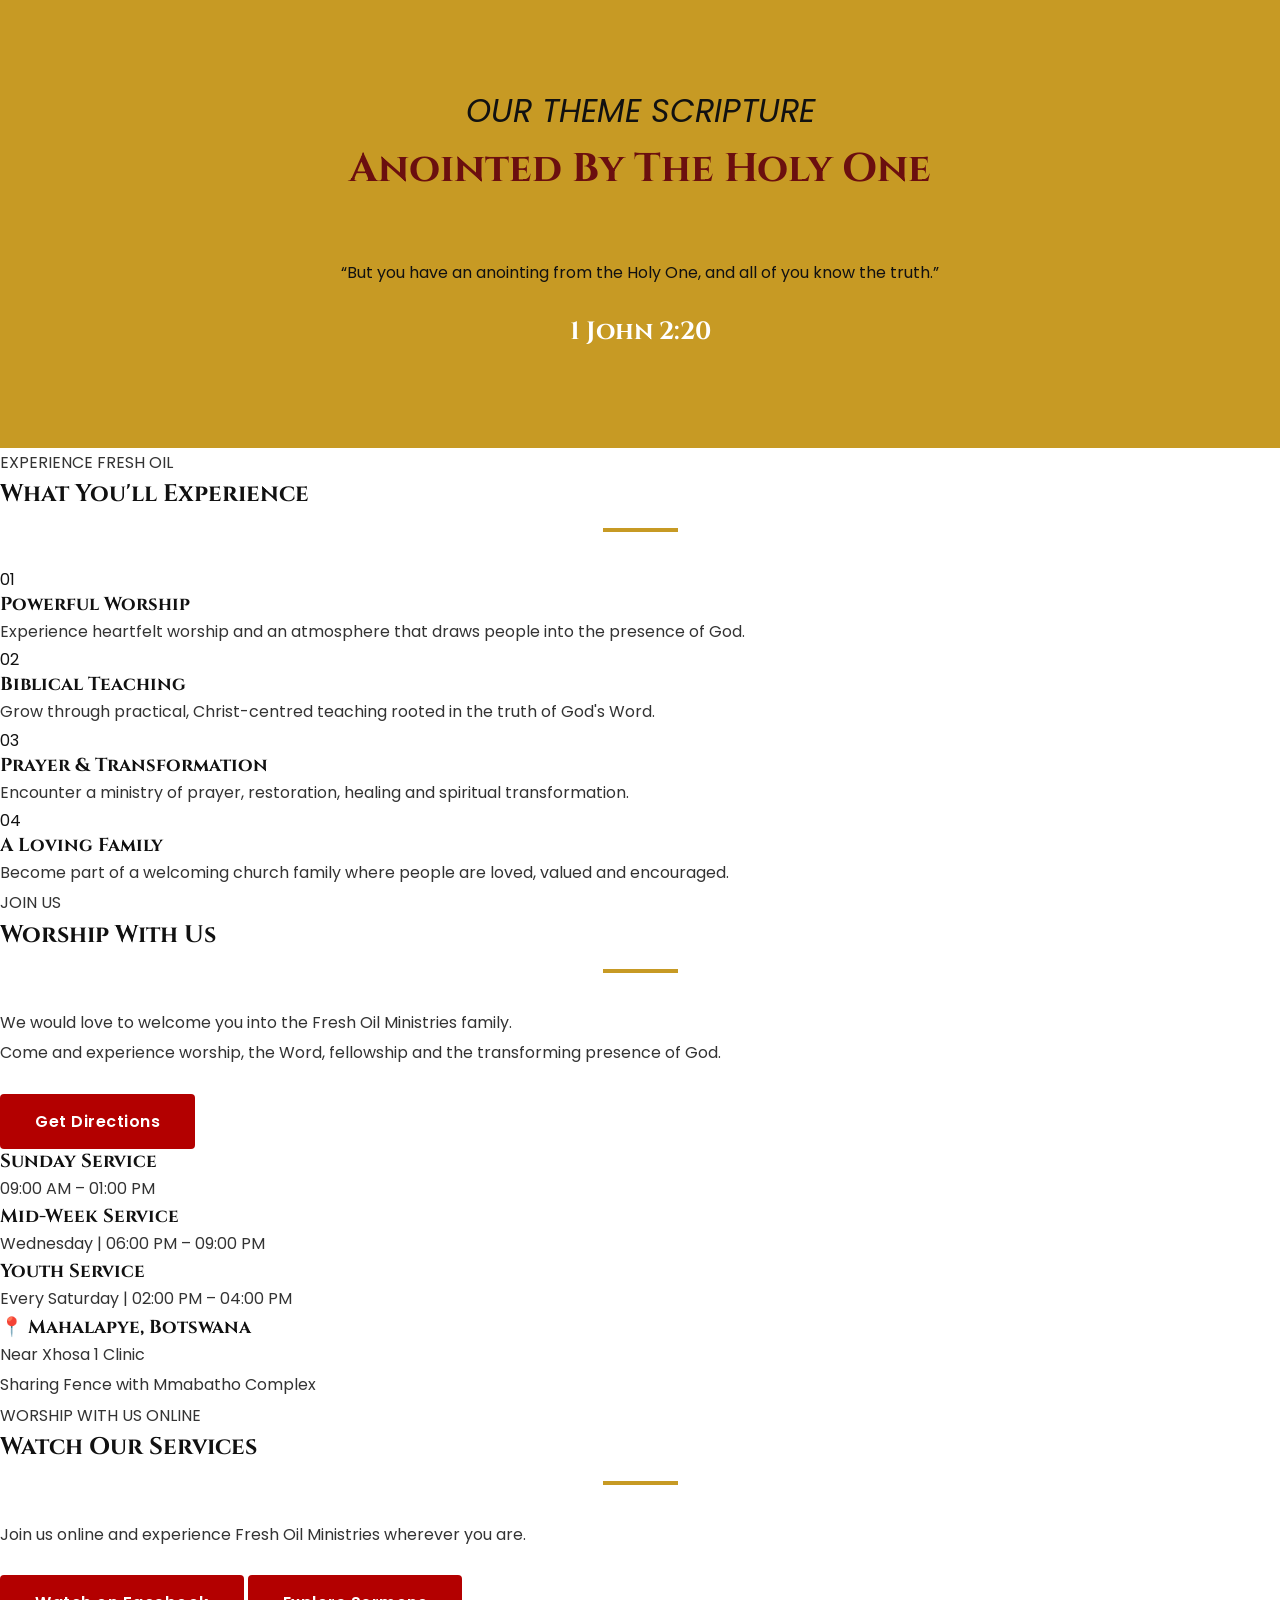
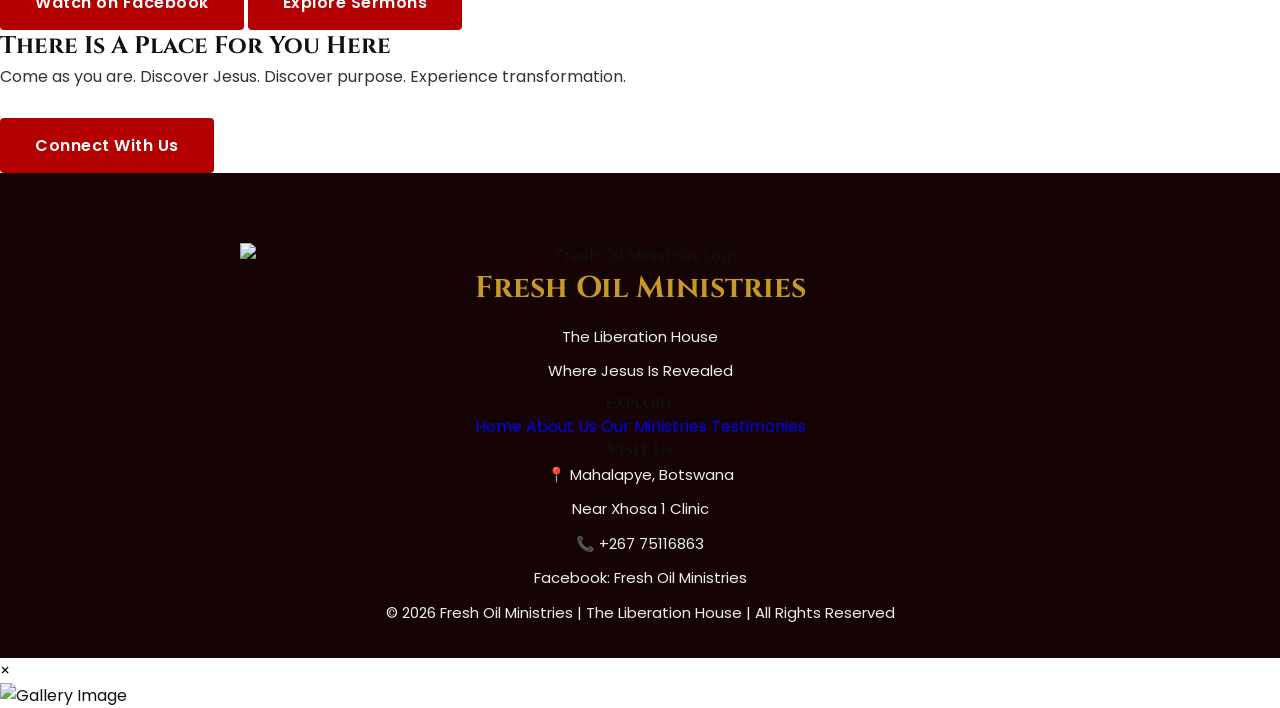
==== commit 6bfe0290: "Add files via upload" ====
--- a/index.html
+++ b/index.html
@@ -1,269 +1,665 @@
 <!DOCTYPE html>
 <html lang="en">
+
 <head>
-<meta charset="UTF-8">
-<meta name="viewport" content="width=device-width, initial-scale=1.0">
-
-<title>Home | Fresh Oil Ministries</title>
-
-<link rel="stylesheet" href="styles.css">
-
-<link href="https://fonts.googleapis.com/css2?family=Cinzel:wght@500;700&family=Poppins:wght@300;400;500;600&display=swap" rel="stylesheet">
-
-<link rel="stylesheet"
-href="https://cdnjs.cloudflare.com/ajax/libs/font-awesome/6.5.2/css/all.min.css">
+
+    <meta charset="UTF-8">
+
+    <meta name="viewport" content="width=device-width, initial-scale=1.0">
+
+    <title>Fresh Oil Ministries | The Liberation House</title>
+
+    <link rel="stylesheet" href="styles.css">
+
+    <link rel="preconnect" href="https://fonts.googleapis.com">
+
+    <link rel="preconnect" href="https://fonts.gstatic.com" crossorigin>
+
+    <link href="https://fonts.googleapis.com/css2?family=Cinzel:wght@500;600;700&family=Poppins:wght@300;400;500;600&display=swap"
+        rel="stylesheet">
 
 </head>
 
+
 <body>
 
-<header>
-
-    <div class="logo-area" id="logoToggle">
-
-        <img src="FOM LOGO.png" alt="Fresh Oil Ministries Logo">
-
-        <div>
-
-            <h1>Fresh Oil Ministries</h1>
-
-            <p>The Liberation House • Where Jesus Is Revealed</p>
-
-        </div>
-
-    </div>
-
-    <nav id="mainNav">
-
-        <ul>
-
-            <li><a class="active" href="index.html">Home</a></li>
-
-            <li><a href="about.html">About</a></li>
-
-            <li><a href="ministries.html">Ministries</a></li>
-
-            <li><a href="photos.html">Gallery</a></li>
-
-             <li><a href="sermon.html">Sermon</a></li>
-
-            <li><a href="testimonies.html">Testimonies</a></li>
-
-            <li><a href="contact.html">Contact</a></li>
-
-        </ul>
-
-    </nav>
-
-    
-
-</header>
-
-<section class="hero">
-
-<div class="overlay">
-
-<h2>WELCOME TO</h2>
-
-<h1>Fresh Oil Ministries</h1>
-
-<p>
-
-A place of Deliverance, Worship, Healing, Restoration and
-
-the revealed presence of Jesus Christ.
-
-</p>
-
-<a href="about.html" class="btn">Discover More</a>
-
-</div>
-
-</section>
-
-<section class="welcome">
-
-<h2>Welcome Home</h2>
-
-<div class="gold-line"></div>
-
-<p>
-
-Fresh Oil Ministries is a Christ-centred church dedicated to
-
-raising believers who know Christ, walk in His power,
-
-and transform lives through the Gospel.
-
-We believe every soul matters and every life can be restored
-
-through Jesus Christ.
-
-</p>
-
-</section>
-
-<section class="scripture">
-
-<h2>Our Theme Scripture</h2>
-
-<p>
-
-"But you have an anointing from the Holy One..."
-
-</p>
-
-<h3>1 John 2:20</h3>
-
-</section>
-
-<section class="services">
-
-<h2>What You'll Experience</h2>
-
-<div class="cards">
-
-<div class="card">
-
-<h3>Powerful Worship</h3>
-
-<p>Experience God's presence through heartfelt worship.</p>
-
-</div>
-
-<div class="card">
-
-<h3>Biblical Teaching</h3>
-
-<p>Practical, life-changing messages rooted in Scripture.</p>
-
-</div>
-
-<div class="card">
-
-<h3>Prayer & Deliverance</h3>
-
-<p>Healing, restoration and spiritual breakthrough.</p>
-
-</div>
-
-<div class="card">
-
-<h3>Loving Family</h3>
-
-<p>A welcoming church where everyone belongs.</p>
-
-</div>
-
-</div>
-
-</section>
-
-<section class="visit">
-
-<h2>Visit Us</h2>
-
-<div class="gold-line"></div>
-
-<p><strong>Location:</strong></p>
-
-<p>Mahalapye, Botswana</p>
-
-<p>Near Xhosa 1 Clinic</p>
-
-<p>Sharing Fence with Mmabatho Complex</p>
-
-<br>
-
-<p><strong>Sunday Service</strong></p>
-
-<p>09:00 AM - 01:00 PM</p>
-
-<p><strong>Mid-Week Service | Wednesday Service</strong></p>
-
-<p>06:00 PM - 09:00 PM</p>
-
-<p><strong>Youth Service - Every Saturday</strong></p>
-
-<p>02:00 PM - 04:00 PM</p>
-
-<br>
-
-<a href="contact.html" class="btn">Get Directions</a>
-
-</section>
-
-<section class="services">
-
-<h2>Why Worship With Us?</h2>
-
-<div class="gold-line"></div>
-
-<div class="info-boxes">
-
-<div class="info-box">
-
-<h3>🙏 Spirit-Filled Worship</h3>
-
-<p>
-Experience heartfelt worship that draws you into the presence of God and strengthens your faith.
-</p>
-
-</div>
-
-<div class="info-box">
-
-<h3>📖 Sound Biblical Teaching</h3>
-
-<p>
-Grow in your understanding of God's Word through practical, Christ-centered teaching.
-</p>
-
-</div>
-
-<div class="info-box">
-
-<h3>❤️ A Loving Church Family</h3>
-
-<p>
-Be welcomed into a caring community where every person is valued, encouraged, and supported.
-</p>
-
-</div>
-
-</div>
-
-</section>
-
-<footer>
-
-<div class="footer-content">
-
-<h3>Fresh Oil Ministries</h3>
-
-<p>The Liberation House</p>
-
-<p>Where Jesus Is Revealed</p>
-
-<br>
-
-<p>📍 Mahalapye, Botswana</p>
-
-<p>📞 +267 75116863</p>
-
-<p>Facebook: Fresh Oil Ministries</p>
-
-</div>
-
-<p class="copyright">
-
-© 2026 Fresh Oil Ministries | All Rights Reserved
-
-</p>
-
-</footer>
-
-<script src="script.js"></script>
+
+    <!-- ================= HEADER ================= -->
+
+    <header class="main-header">
+
+        <div class="logo-area" id="logoToggle">
+
+            <img src="images/logo.jpg" alt="Fresh Oil Ministries Logo">
+
+            <div class="logo-text">
+
+                <h1>Fresh Oil Ministries</h1>
+
+                <p>The Liberation House</p>
+
+            </div>
+
+        </div>
+
+
+        <nav id="mainNav">
+
+            <ul>
+
+                <li>
+                    <a class="active" href="index.html">Home</a>
+                </li>
+
+                <li>
+                    <a href="about.html">About</a>
+                </li>
+
+                <li>
+                    <a href="ministries.html">Ministries</a>
+                </li>
+
+                <li>
+                    <a href="events.html">Events</a>
+                </li>
+
+                <li>
+                    <a href="photos.html">Gallery</a>
+                </li>
+
+                <li>
+                    <a href="testimonies.html">Testimonies</a>
+                </li>
+
+                <li>
+                    <a href="contact.html">Contact</a>
+                </li>
+
+            </ul>
+
+        </nav>
+
+    </header>
+
+
+
+    <!-- ================= HERO ================= -->
+
+    <section class="hero">
+
+        <div class="hero-overlay">
+
+            <div class="hero-content">
+
+                <p class="hero-welcome">
+                    WELCOME TO
+                </p>
+
+                <h1>
+                    Fresh Oil Ministries
+                </h1>
+
+                <div class="hero-line"></div>
+
+                <p class="hero-message">
+
+                    A church where all are loved, purpose is discovered,
+                    and lives are transformed through the power of Christ
+                    and the active manifestation of His supernatural presence.
+
+                </p>
+
+
+                <div class="hero-buttons">
+
+                    <a href="about.html" class="btn btn-primary">
+
+                        Discover More
+
+                    </a>
+
+
+                    <a href="contact.html" class="btn btn-outline">
+
+                        Visit Us
+
+                    </a>
+
+                </div>
+
+            </div>
+
+        </div>
+
+    </section>
+
+
+
+    <!-- ================= WELCOME ================= -->
+
+    <section class="welcome section-padding">
+
+        <div class="section-heading">
+
+            <p class="section-subtitle">
+                YOU ARE WELCOME HERE
+            </p>
+
+            <h2>
+                Welcome Home
+            </h2>
+
+            <div class="gold-line"></div>
+
+        </div>
+
+
+        <div class="welcome-content">
+
+            <p>
+
+                Fresh Oil Ministries is a Christ-centred church where
+                people encounter Jesus, discover their God-given purpose,
+                and experience transformation through the power of the Holy Spirit.
+
+            </p>
+
+            <p>
+
+                We believe that every person matters, every life has purpose,
+                and no situation is beyond the transforming power of Jesus Christ.
+
+            </p>
+
+        </div>
+
+    </section>
+
+
+
+    <!-- ================= VISION ================= -->
+
+    <section class="vision-section">
+
+        <div class="vision-overlay">
+
+            <div class="vision-content">
+
+                <p class="section-subtitle light-text">
+                    OUR VISION
+                </p>
+
+                <h2>
+
+                    A Church Where All Are Loved,
+                    Purpose Is Discovered,
+                    And Lives Are Transformed.
+
+                </h2>
+
+                <div class="gold-line"></div>
+
+                <p>
+
+                    Through the power of Christ and the active manifestation
+                    of His supernatural presence.
+
+                </p>
+
+
+                <a href="about.html" class="btn btn-primary">
+
+                    Discover Our Vision
+
+                </a>
+
+            </div>
+
+        </div>
+
+    </section>
+
+
+
+    <!-- ================= SCRIPTURE ================= -->
+
+    <section class="scripture section-padding">
+
+        <div class="scripture-content">
+
+            <p class="section-subtitle">
+                OUR THEME SCRIPTURE
+            </p>
+
+            <h2>
+                Anointed By The Holy One
+            </h2>
+
+            <div class="gold-line"></div>
+
+            <blockquote>
+
+                “But you have an anointing from the Holy One,
+                and all of you know the truth.”
+
+            </blockquote>
+
+            <h3>
+                1 John 2:20
+            </h3>
+
+        </div>
+
+    </section>
+
+
+
+    <!-- ================= EXPERIENCE ================= -->
+
+    <section class="experience section-padding">
+
+        <div class="section-heading">
+
+            <p class="section-subtitle">
+                EXPERIENCE FRESH OIL
+            </p>
+
+            <h2>
+                What You'll Experience
+            </h2>
+
+            <div class="gold-line"></div>
+
+        </div>
+
+
+        <div class="experience-grid">
+
+
+            <div class="experience-card">
+
+                <div class="experience-number">
+                    01
+                </div>
+
+                <h3>
+                    Powerful Worship
+                </h3>
+
+                <p>
+
+                    Experience heartfelt worship and an atmosphere
+                    that draws people into the presence of God.
+
+                </p>
+
+            </div>
+
+
+
+            <div class="experience-card">
+
+                <div class="experience-number">
+                    02
+                </div>
+
+                <h3>
+                    Biblical Teaching
+                </h3>
+
+                <p>
+
+                    Grow through practical, Christ-centred teaching
+                    rooted in the truth of God's Word.
+
+                </p>
+
+            </div>
+
+
+
+            <div class="experience-card">
+
+                <div class="experience-number">
+                    03
+                </div>
+
+                <h3>
+                    Prayer & Transformation
+                </h3>
+
+                <p>
+
+                    Encounter a ministry of prayer, restoration,
+                    healing and spiritual transformation.
+
+                </p>
+
+            </div>
+
+
+
+            <div class="experience-card">
+
+                <div class="experience-number">
+                    04
+                </div>
+
+                <h3>
+                    A Loving Family
+                </h3>
+
+                <p>
+
+                    Become part of a welcoming church family
+                    where people are loved, valued and encouraged.
+
+                </p>
+
+            </div>
+
+
+        </div>
+
+    </section>
+
+
+
+    <!-- ================= SERVICES ================= -->
+
+    <section class="service-times">
+
+        <div class="service-times-content">
+
+
+            <div class="service-intro">
+
+                <p class="section-subtitle light-text">
+                    JOIN US
+                </p>
+
+                <h2>
+                    Worship With Us
+                </h2>
+
+                <div class="gold-line"></div>
+
+                <p>
+
+                    We would love to welcome you into the
+                    Fresh Oil Ministries family.
+
+                </p>
+
+                <p>
+
+                    Come and experience worship, the Word,
+                    fellowship and the transforming presence of God.
+
+                </p>
+
+                <a href="contact.html" class="btn btn-primary">
+
+                    Get Directions
+
+                </a>
+
+            </div>
+
+
+
+            <div class="service-schedule">
+
+
+                <div class="schedule-item">
+
+                    <h3>
+                        Sunday Service
+                    </h3>
+
+                    <p>
+                        09:00 AM – 01:00 PM
+                    </p>
+
+                </div>
+
+
+                <div class="schedule-item">
+
+                    <h3>
+                        Mid-Week Service
+                    </h3>
+
+                    <p>
+                        Wednesday | 06:00 PM – 09:00 PM
+                    </p>
+
+                </div>
+
+
+                <div class="schedule-item">
+
+                    <h3>
+                        Youth Service
+                    </h3>
+
+                    <p>
+                        Every Saturday | 02:00 PM – 04:00 PM
+                    </p>
+
+                </div>
+
+
+                <div class="schedule-location">
+
+                    <h3>
+                        📍 Mahalapye, Botswana
+                    </h3>
+
+                    <p>
+                        Near Xhosa 1 Clinic
+                    </p>
+
+                    <p>
+                        Sharing Fence with Mmabatho Complex
+                    </p>
+
+                </div>
+
+
+            </div>
+
+        </div>
+
+    </section>
+
+
+
+    <!-- ================= WATCH ================= -->
+
+    <section class="watch section-padding">
+
+        <div class="watch-content">
+
+            <p class="section-subtitle">
+                WORSHIP WITH US ONLINE
+            </p>
+
+            <h2>
+                Watch Our Services
+            </h2>
+
+            <div class="gold-line"></div>
+
+            <p>
+
+                Join us online and experience Fresh Oil Ministries
+                wherever you are.
+
+            </p>
+
+
+            <div class="watch-buttons">
+
+                <a href="https://www.facebook.com/"
+                    target="_blank"
+                    class="btn btn-primary">
+
+                    Watch on Facebook
+
+                </a>
+
+
+                <a href="sermons.html"
+                    class="btn btn-outline dark-outline">
+
+                    Explore Sermons
+
+                </a>
+
+            </div>
+
+        </div>
+
+    </section>
+
+
+
+    <!-- ================= CALL TO ACTION ================= -->
+
+    <section class="home-cta">
+
+        <div class="cta-overlay">
+
+            <div class="cta-content">
+
+                <h2>
+                    There Is A Place For You Here
+                </h2>
+
+                <p>
+
+                    Come as you are. Discover Jesus.
+                    Discover purpose. Experience transformation.
+
+                </p>
+
+                <a href="contact.html" class="btn btn-primary">
+
+                    Connect With Us
+
+                </a>
+
+            </div>
+
+        </div>
+
+    </section>
+
+
+
+    <!-- ================= FOOTER ================= -->
+
+    <footer>
+
+        <div class="footer-content">
+
+
+            <div class="footer-brand">
+
+                <img src="images/logo.jpg"
+                    alt="Fresh Oil Ministries Logo">
+
+                <h3>
+                    Fresh Oil Ministries
+                </h3>
+
+                <p>
+                    The Liberation House
+                </p>
+
+                <p>
+                    Where Jesus Is Revealed
+                </p>
+
+            </div>
+
+
+
+            <div class="footer-links">
+
+                <h4>
+                    Explore
+                </h4>
+
+                <a href="index.html">
+                    Home
+                </a>
+
+                <a href="about.html">
+                    About Us
+                </a>
+
+                <a href="ministries.html">
+                    Our Ministries
+                </a>
+
+                <a href="testimonies.html">
+                    Testimonies
+                </a>
+
+            </div>
+
+
+
+            <div class="footer-contact">
+
+                <h4>
+                    Visit Us
+                </h4>
+
+                <p>
+                    📍 Mahalapye, Botswana
+                </p>
+
+                <p>
+                    Near Xhosa 1 Clinic
+                </p>
+
+                <p>
+                    📞 +267 75116863
+                </p>
+
+                <p>
+                    Facebook: Fresh Oil Ministries
+                </p>
+
+            </div>
+
+
+        </div>
+
+
+
+        <div class="footer-bottom">
+
+            <p>
+
+                © 2026 Fresh Oil Ministries |
+                The Liberation House |
+                All Rights Reserved
+
+            </p>
+
+        </div>
+
+    </footer>
+
+
+
+    <script src="script.js"></script>
+
 
 </body>
+
 </html>
--- a/styles.css
+++ b/styles.css
@@ -1,3510 +1,1153 @@
-/*======================================================
-    FRESH OIL MINISTRIES
-    Main Stylesheet
-=======================================================*/
+/* ======================================================
+   FRESH OIL MINISTRIES
+   UNIFIED WEBSITE STYLESHEET
+   Main Colours:
+   Gold   #C79A24
+   Red    #B30000
+   Maroon #6B0F0F
+====================================================== */
+
+
+/* ======================================================
+   GOOGLE FONTS
+====================================================== */
 
 @import url('https://fonts.googleapis.com/css2?family=Cinzel:wght@400;500;600;700&family=Poppins:wght@300;400;500;600;700&display=swap');
 
-/*======================================================
-                    RESET
-=======================================================*/
-
-*{
-    margin:0;
-    padding:0;
-    box-sizing:border-box;
-}
-
-html{
-    scroll-behavior:smooth;
-}
-
-body{
-    font-family:'Poppins',sans-serif;
-    color:#111;
-    background:#C79A24;
-    overflow-x:hidden;
-}
-
-/*======================================================
-                    COLOURS
-=======================================================*/
-
-:root{
-
-    --gold:#C79A24;
-
-    --gold-light:#DDB449;
-
-    --red:#B30000;
-
-    --maroon:#6B0F0F;
-
-    --white:#ffffff;
-
-    --black:#111111;
-
-    --grey:#666666;
-
-    --shadow:0 10px 30px rgba(0,0,0,.15);
-
-}
-
-/*======================================================
-                    TYPOGRAPHY
-=======================================================*/
+
+/* ======================================================
+   RESET
+====================================================== */
+
+* {
+    margin: 0;
+    padding: 0;
+    box-sizing: border-box;
+}
+
+html {
+    scroll-behavior: smooth;
+}
+
+body {
+    font-family: 'Poppins', sans-serif;
+    background: #ffffff;
+    color: #111111;
+    overflow-x: hidden;
+}
+
+img {
+    max-width: 100%;
+    display: block;
+}
+
+a {
+    text-decoration: none;
+}
+
+ul {
+    list-style: none;
+}
+
+
+/* ======================================================
+   ROOT COLOURS
+====================================================== */
+
+:root {
+    --gold: #C79A24;
+    --gold-light: #E0B84D;
+    --red: #B30000;
+    --maroon: #6B0F0F;
+    --black: #111111;
+    --white: #ffffff;
+    --grey: #666666;
+    --light-grey: #f5f5f5;
+
+    --shadow: 0 10px 35px rgba(0, 0, 0, 0.12);
+}
+
+
+/* ======================================================
+   TYPOGRAPHY
+====================================================== */
 
 h1,
 h2,
 h3,
-h4{
-    font-family:'Cinzel',serif;
-}
-
-p{
-    color:#111;
-    line-height:1.9;
-    font-size:17px;
-}
-
-a{
-    text-decoration:none;
-}
-
-img{
-    max-width:100%;
-    display:block;
-}
-
-ul{
-    list-style:none;
-}
-
-/*======================================================
-                    BUTTONS
-=======================================================*/
-
-.btn{
-
-    display:inline-block;
-
-    margin-top:25px;
-
-    background:#B30000;
-
-    color:white;
-
-    padding:15px 38px;
-
-    border-radius:50px;
-
-    transition:.4s;
-
-    font-weight:600;
-
-    letter-spacing:.5px;
-
-}
-
-.btn:hover{
-
-    background:#6B0F0F;
-
-    transform:translateY(-6px);
-
-    box-shadow:0 10px 20px rgba(0,0,0,.25);
-
-}
-
-/*======================================================
-                WHITE DRAPE SECTION
-=======================================================*/
-
-.white-section{
-
-    background:white;
-
-    width:100%;
-
-    padding:90px 8%;
-
-    border-radius:90px 90px 0 0;
-
-    position:relative;
-
-}
-
-.white-section::before{
-
-content:"";
-
-position:absolute;
-
-top:-70px;
-
-left:0;
-
-width:100%;
-
-height:70px;
-
-background:white;
-
-border-radius:0 0 50% 50%;
-
-}
-
-/*======================================================
-                GOLD SECTION
-=======================================================*/
-
-.gold-section{
-
-background:#C79A24;
-
-padding:90px 8%;
-
-}
-
-/*======================================================
-                    GOLD LINE
-=======================================================*/
-
-.gold-line{
-
-width:110px;
-
-height:5px;
-
-margin:18px auto 40px;
-
-background:#B30000;
-
-border-radius:20px;
-
-}
-
-/*======================================================
-                    HEADER
-=======================================================*/
-
-header{
-    background:#ffffff;
-    display:flex;
-    justify-content:space-between;
-    align-items:center;
-    padding:18px 8%;
-    position:sticky;
-    top:0;
-    z-index:9999;
-    box-shadow:0 5px 20px rgba(0,0,0,.12);
-}
-
-.logo-area{
-    display:flex;
-    align-items:center;
-    gap:15px;
-    cursor:pointer;
-}
-
-.logo-area img{
-    width:75px;
-    height:75px;
-    border-radius:50%;
-    object-fit:cover;
-}
-
-.logo-area h1{
-    color:#6B0F0F;
-    font-size:28px;
-    margin-bottom:5px;
-}
-
-.logo-area p{
-    color:#B30000;
-    font-size:14px;
-}
-
-/*=========================
-        NAVIGATION
-=========================*/
-
-nav{
-    display:block;
-}
-
-nav ul{
-    display:flex;
-    align-items:center;
-    gap:25px;
-    list-style:none;
-}
-
-nav ul li{
-    list-style:none;
-}
-
-nav ul li a{
-    display:block;
-    padding:10px 18px;
-    color:#111;
-    font-weight:600;
-    border-radius:30px;
-    transition:.35s;
-}
-
-nav ul li a:hover{
-    background:#C79A24;
-    color:#ffffff;
-}
-
-nav ul li a.active{
-    background:#B30000;
-    color:#ffffff;
-}
-
-/*======================================================
-                MOBILE NAVIGATION
-======================================================*/
-
-@media screen and (max-width:900px){
-
-header{
-    flex-direction:column;
-    justify-content:center;
-    text-align:center;
-    padding:20px;
-}
-
-.logo-area{
-    flex-direction:column;
-    gap:10px;
-}
-
-.logo-area img{
-    width:90px;
-    height:90px;
-}
-
-nav{
-    display:none;
-    width:100%;
-    margin-top:15px;
-}
-
-nav.show-nav{
-    display:block;
-    animation:slideDown .4s ease;
-}
-
-nav ul{
-    flex-direction:column;
-    gap:0;
-    width:100%;
-}
-
-nav ul li{
-    width:100%;
-}
-
-nav ul li a{
-    width:100%;
-    padding:18px;
-    border-radius:0;
-    border-bottom:1px solid #dddddd;
-}
-
-}
-
-/*======================================================
-                DESKTOP
-======================================================*/
-
-@media screen and (min-width:901px){
-
-nav{
-    display:block !important;
-}
-
-}
-
-/*======================================================
-                MENU ANIMATION
-======================================================*/
-
-@keyframes slideDown{
-
-from{
-    opacity:0;
-    transform:translateY(-20px);
-}
-
-to{
-    opacity:1;
-    transform:translateY(0);
-}
-
-}
-
-/*======================================================
-                    PAGE BANNER
-=======================================================*/
-
-.page-banner{
-
-background:
-
-linear-gradient(rgba(0,0,0,.60),
-
-rgba(0,0,0,.60)),
-
-url(images/banner.jpg);
-
-background-size:cover;
-
-background-position:center;
-
-text-align:center;
-
-padding:140px 30px;
-
-color:white;
-
-}
-
-.page-banner h1{
-
-font-size:58px;
-
-margin-bottom:20px;
-
-color:white;
-
-}
-
-.page-banner p{
-
-font-size:22px;
-
-color:white;
-
-max-width:900px;
-
-margin:auto;
-
-}
-
-/*======================================================
-                CONTENT SECTION
-=======================================================*/
-
-.content-section{
-
-padding:90px 8%;
-
-text-align:center;
-
-background:white;
-
-}
-
-.content-section h2{
-
-font-size:42px;
-
-color:#6B0F0F;
-
-margin-bottom:15px;
-
-}
-
-.content-section p{
-
-max-width:950px;
-
-margin:auto;
-
-}
-
-/*======================================================
-                    FOOTER
-=======================================================*/
-
-.footer {
-    background: #111;
-    color: #fff;
-    padding: 60px 8% 20px;
-}
-
-.footer-container {
+h4 {
+    font-family: 'Cinzel', serif;
+}
+
+p {
+    font-size: 16px;
+    line-height: 1.9;
+    color: #333333;
+}
+
+section {
+    width: 100%;
+}
+
+
+/* ======================================================
+   BUTTONS
+====================================================== */
+
+.btn {
+    display: inline-block;
+    background: var(--red);
+    color: var(--white);
+    padding: 15px 35px;
+    margin-top: 25px;
+    border-radius: 4px;
+    font-weight: 600;
+    letter-spacing: 0.5px;
+    transition: 0.3s ease;
+}
+
+.btn:hover {
+    background: var(--maroon);
+    transform: translateY(-4px);
+    box-shadow: 0 10px 25px rgba(107, 15, 15, 0.3);
+}
+
+
+/* ======================================================
+   GOLD LINE
+====================================================== */
+
+.gold-line {
+    width: 75px;
+    height: 4px;
+    background: var(--gold);
+    margin: 18px auto 35px;
+}
+
+
+/* ======================================================
+   HEADER
+====================================================== */
+
+header {
+    width: 100%;
+    background: var(--white);
+    display: flex;
+    justify-content: space-between;
+    align-items: center;
+    padding: 14px 7%;
+    position: sticky;
+    top: 0;
+    z-index: 9999;
+    box-shadow: 0 3px 18px rgba(0, 0, 0, 0.08);
+}
+
+
+/* ======================================================
+   LOGO AREA
+====================================================== */
+
+.logo-area {
+    display: flex;
+    align-items: center;
+    gap: 14px;
+    cursor: pointer;
+}
+
+.logo-area img {
+    width: 65px;
+    height: 65px;
+    object-fit: cover;
+    border-radius: 50%;
+}
+
+.logo-area h1 {
+    font-size: 24px;
+    color: var(--maroon);
+    margin-bottom: 3px;
+}
+
+.logo-area p {
+    font-size: 12px;
+    color: var(--red);
+    line-height: 1.4;
+}
+
+
+/* ======================================================
+   NAVIGATION
+====================================================== */
+
+nav ul {
+    display: flex;
+    align-items: center;
+    gap: 5px;
+}
+
+nav ul li a {
+    display: block;
+    color: var(--black);
+    font-size: 14px;
+    font-weight: 500;
+    padding: 12px 14px;
+    transition: 0.3s ease;
+    position: relative;
+}
+
+
+/* Navigation underline */
+
+nav ul li a::after {
+    content: "";
+    width: 0;
+    height: 3px;
+    background: var(--gold);
+    position: absolute;
+    left: 50%;
+    bottom: 3px;
+    transform: translateX(-50%);
+    transition: 0.3s ease;
+}
+
+nav ul li a:hover::after {
+    width: 60%;
+}
+
+nav ul li a.active {
+    color: var(--red);
+}
+
+nav ul li a.active::after {
+    width: 60%;
+    background: var(--red);
+}
+
+
+/* ======================================================
+   HERO SECTION
+====================================================== */
+
+.hero {
+    min-height: 88vh;
+
+    background:
+        linear-gradient(
+            rgba(0, 0, 0, 0.58),
+            rgba(0, 0, 0, 0.68)
+        ),
+        url("images/hero.jpg");
+
+    background-size: cover;
+    background-position: center;
+
+    display: flex;
+    align-items: center;
+    justify-content: center;
+
+    text-align: center;
+    padding: 100px 20px;
+}
+
+.overlay {
+    max-width: 950px;
+    animation: fadeUp 1.2s ease;
+}
+
+.overlay h2 {
+    color: var(--gold);
+    font-size: 22px;
+    letter-spacing: 6px;
+    margin-bottom: 15px;
+}
+
+.overlay h1 {
+    color: var(--white);
+    font-size: clamp(45px, 7vw, 85px);
+    margin-bottom: 25px;
+    line-height: 1.2;
+}
+
+.overlay p {
+    color: var(--white);
+    max-width: 750px;
+    margin: auto;
+    font-size: 18px;
+}
+
+.overlay .btn {
+    margin-top: 35px;
+}
+
+
+/* ======================================================
+   PAGE BANNER
+====================================================== */
+
+.page-banner {
+    background:
+        linear-gradient(
+            rgba(0, 0, 0, 0.65),
+            rgba(107, 15, 15, 0.75)
+        ),
+        url("images/banner.jpg");
+
+    background-size: cover;
+    background-position: center;
+
+    text-align: center;
+    padding: 130px 20px;
+}
+
+.page-banner h1 {
+    color: var(--white);
+    font-size: clamp(38px, 5vw, 65px);
+    margin-bottom: 20px;
+}
+
+.page-banner p {
+    color: var(--gold-light);
+    max-width: 850px;
+    margin: auto;
+    font-size: 18px;
+}
+
+
+/* ======================================================
+   WELCOME SECTION
+====================================================== */
+
+.welcome {
+    background: var(--white);
+    padding: 100px 10%;
+    text-align: center;
+}
+
+.welcome h2 {
+    font-size: 42px;
+    color: var(--maroon);
+}
+
+.welcome p {
+    max-width: 900px;
+    margin: auto;
+}
+
+
+/* ======================================================
+   GENERAL CONTENT SECTION
+====================================================== */
+
+.content-section {
+    padding: 100px 10%;
+    text-align: center;
+    background: var(--white);
+}
+
+.content-section:nth-of-type(even) {
+    background: #fafafa;
+}
+
+.content-section h2 {
+    color: var(--maroon);
+    font-size: clamp(30px, 4vw, 45px);
+    margin-bottom: 10px;
+}
+
+.content-section p {
+    max-width: 950px;
+    margin: 20px auto 0;
+}
+
+
+/* ======================================================
+   SCRIPTURE SECTION
+====================================================== */
+
+.scripture {
+    background: var(--gold);
+    padding: 100px 10%;
+    text-align: center;
+}
+
+.scripture h2 {
+    color: var(--maroon);
+    font-size: 40px;
+    margin-bottom: 25px;
+}
+
+.scripture p {
+    max-width: 900px;
+    margin: auto;
+    font-size: clamp(22px, 3vw, 32px);
+    font-style: italic;
+    color: var(--black);
+}
+
+.scripture h3 {
+    color: var(--white);
+    margin-top: 30px;
+    font-size: 25px;
+}
+
+
+/* ======================================================
+   SERVICES / INFORMATION SECTIONS
+====================================================== */
+
+.services {
+    background: #f7f7f7;
+    padding: 100px 8%;
+    text-align: center;
+}
+
+.services h2 {
+    color: var(--maroon);
+    font-size: clamp(30px, 4vw, 45px);
+}
+
+
+/* ======================================================
+   CARDS
+====================================================== */
+
+.cards,
+.info-boxes,
+.serve-grid,
+.values-grid {
+    display: grid;
+    grid-template-columns: repeat(auto-fit, minmax(240px, 1fr));
+    gap: 28px;
+    margin-top: 55px;
+}
+
+.card,
+.info-box,
+.serve-card,
+.value-card {
+    background: var(--white);
+    padding: 38px 28px;
+    box-shadow: var(--shadow);
+    border-bottom: 4px solid var(--gold);
+    transition: 0.35s ease;
+}
+
+.card:hover,
+.info-box:hover,
+.serve-card:hover,
+.value-card:hover {
+    transform: translateY(-10px);
+    border-bottom-color: var(--red);
+}
+
+.card h3,
+.info-box h3,
+.serve-card h3,
+.value-card h3 {
+    color: var(--maroon);
+    font-size: 22px;
+    margin-bottom: 15px;
+}
+
+
+/* ======================================================
+   VISIT SECTION
+====================================================== */
+
+.visit {
+    background:
+        linear-gradient(
+            rgba(107, 15, 15, 0.93),
+            rgba(107, 15, 15, 0.93)
+        );
+
+    padding: 100px 20px;
+    text-align: center;
+}
+
+.visit h2 {
+    color: var(--gold);
+    font-size: 42px;
+}
+
+.visit p {
+    color: var(--white);
+    margin: 6px 0;
+}
+
+.visit strong {
+    color: var(--gold-light);
+}
+
+
+/* ======================================================
+   ABOUT PAGE
+====================================================== */
+
+.mission-box,
+.vision-box {
+    max-width: 900px;
+    margin: 40px auto 0;
+    padding: 45px;
+    background: var(--white);
+    border-left: 6px solid var(--gold);
+    box-shadow: var(--shadow);
+}
+
+.vision-box {
+    border-left-color: var(--red);
+}
+
+
+/* ======================================================
+   JOIN SECTION
+====================================================== */
+
+.join-section,
+.join-ministry,
+.visit-gallery,
+.share-testimony,
+.visit-message {
+    background: var(--maroon);
+    text-align: center;
+    padding: 100px 10%;
+}
+
+.join-section h2,
+.join-ministry h2,
+.visit-gallery h2,
+.share-testimony h2,
+.visit-message h2 {
+    color: var(--gold);
+    font-size: clamp(30px, 4vw, 45px);
+}
+
+.join-section p,
+.join-ministry p,
+.visit-gallery p,
+.share-testimony p,
+.visit-message p {
+    color: var(--white);
+    max-width: 850px;
+    margin: auto;
+}
+
+.join-section .gold-line,
+.join-ministry .gold-line,
+.visit-gallery .gold-line,
+.share-testimony .gold-line,
+.visit-message .gold-line {
+    background: var(--gold);
+}
+
+
+/* ======================================================
+   MINISTRIES
+====================================================== */
+
+.ministry-grid {
+    background: #f7f7f7;
+    padding: 100px 8%;
+
+    display: grid;
+    grid-template-columns: repeat(auto-fit, minmax(290px, 1fr));
+    gap: 30px;
+}
+
+.ministry-card {
+    background: var(--white);
+    box-shadow: var(--shadow);
+    overflow: hidden;
+    transition: 0.35s ease;
+}
+
+.ministry-card:hover {
+    transform: translateY(-10px);
+}
+
+.ministry-card h3 {
+    color: var(--maroon);
+    padding: 28px 25px 10px;
+    font-size: 22px;
+}
+
+.ministry-card p {
+    padding: 0 25px 25px;
+}
+
+.ministry-card img {
+    width: 100%;
+    height: 230px;
+    object-fit: cover;
+    transition: 0.5s ease;
+}
+
+.ministry-card:hover img {
+    transform: scale(1.05);
+}
+
+
+/* ======================================================
+   MINISTRY QUOTE
+====================================================== */
+
+.ministry-quote {
+    background: var(--gold);
+    padding: 100px 10%;
+    text-align: center;
+}
+
+.ministry-quote blockquote {
+    max-width: 950px;
+    margin: auto;
+    font-family: 'Cinzel', serif;
+    font-size: clamp(25px, 4vw, 40px);
+    color: var(--maroon);
+    line-height: 1.6;
+}
+
+.ministry-quote span {
+    display: block;
+    margin-top: 30px;
+    color: var(--white);
+    font-size: 20px;
+    font-weight: 600;
+}
+
+
+/* ======================================================
+   GALLERY INTRO
+====================================================== */
+
+.gallery-intro,
+.gallery-caption {
+    padding: 90px 10%;
+    text-align: center;
+    background: var(--white);
+}
+
+.gallery-intro h2,
+.gallery-caption h2 {
+    color: var(--maroon);
+    font-size: clamp(30px, 4vw, 45px);
+}
+
+.gallery-intro p,
+.gallery-caption p {
+    max-width: 900px;
+    margin: auto;
+}
+
+
+/* ======================================================
+   GALLERY
+====================================================== */
+
+.gallery-title {
+    text-align: center;
+    color: var(--maroon);
+    font-size: 30px;
+    padding: 60px 20px 25px;
+    background: #f7f7f7;
+}
+
+.gallery-row {
+    width: 100%;
+    overflow: hidden;
+    background: #f7f7f7;
+    padding-bottom: 50px;
+}
+
+.gallery-track {
+    display: flex;
+    gap: 20px;
+    width: max-content;
+}
+
+.gallery-track img {
+    width: 300px;
+    height: 220px;
+    object-fit: cover;
+    box-shadow: var(--shadow);
+    transition: 0.3s ease;
+}
+
+.gallery-track img:hover {
+    transform: scale(1.03);
+}
+
+.speed-fast {
+    animation: scrollGallery 35s linear infinite;
+}
+
+.speed-medium {
+    animation: scrollGallery 50s linear infinite;
+}
+
+.speed-slow {
+    animation: scrollGallery 65s linear infinite;
+}
+
+.speed-extra {
+    animation: scrollGallery 80s linear infinite;
+}
+
+.reverse {
+    animation-direction: reverse;
+}
+
+@keyframes scrollGallery {
+    from {
+        transform: translateX(0);
+    }
+
+    to {
+        transform: translateX(-50%);
+    }
+}
+
+
+/* ======================================================
+   TESTIMONIES
+====================================================== */
+
+.testimony-container {
+    padding: 100px 8%;
+    background: #f7f7f7;
+
     display: grid;
     grid-template-columns: repeat(auto-fit, minmax(280px, 1fr));
-    gap: 40px;
-}
-
-.footer-column h3 {
-    color: #C79A24;
+    gap: 30px;
+}
+
+.testimony-card {
+    background: var(--white);
+    padding: 40px 30px;
+    box-shadow: var(--shadow);
+    border-top: 5px solid var(--gold);
+    transition: 0.35s ease;
+}
+
+.testimony-card:hover {
+    transform: translateY(-8px);
+    border-top-color: var(--red);
+}
+
+.quote {
+    font-size: 55px;
+    color: var(--gold);
+    line-height: 1;
+}
+
+.testimony-card h2 {
+    color: var(--maroon);
+    font-size: 25px;
+    margin: 15px 0;
+}
+
+.testimony-card h3 {
+    color: var(--red);
+    font-size: 15px;
+    margin-top: 20px;
+}
+
+
+/* ======================================================
+   CONTACT PAGE
+====================================================== */
+
+.contact-section {
+    padding: 100px 8%;
+    background: #f7f7f7;
+
+    display: grid;
+    grid-template-columns: 1fr 1fr;
+    gap: 60px;
+}
+
+.contact-info,
+.map-section {
+    background: var(--white);
+    padding: 45px;
+    box-shadow: var(--shadow);
+}
+
+.contact-info h2,
+.map-section h2 {
+    color: var(--maroon);
+    font-size: 32px;
+}
+
+.contact-info h3 {
+    color: var(--red);
+    margin-top: 25px;
+    font-size: 18px;
+}
+
+.contact-info a {
+    color: var(--maroon);
+    font-weight: 600;
+}
+
+.contact-info a:hover {
+    color: var(--red);
+}
+
+.map-section iframe {
+    width: 100%;
+    height: 500px;
+    border: none;
+    margin-top: 20px;
+}
+
+
+/* ======================================================
+   CONTACT BUTTONS
+====================================================== */
+
+.contact-buttons {
+    display: flex;
+    flex-direction: column;
+    gap: 15px;
+    margin-top: 35px;
+}
+
+.contact-buttons a {
+    display: block;
+    text-align: center;
+    padding: 15px 20px;
+    color: var(--white);
+    font-weight: 600;
+    transition: 0.3s ease;
+}
+
+.contact-buttons a:hover {
+    transform: translateY(-3px);
+}
+
+.whatsapp-btn {
+    background: #25D366;
+}
+
+.call-btn {
+    background: var(--red);
+}
+
+.facebook-btn {
+    background: var(--maroon);
+}
+
+
+/* ======================================================
+   FLOATING WHATSAPP
+====================================================== */
+
+.floating-whatsapp {
+    position: fixed;
+    bottom: 25px;
+    right: 25px;
+
+    width: 60px;
+    height: 60px;
+
+    background: #25D366;
+    color: var(--white);
+
+    display: flex;
+    align-items: center;
+    justify-content: center;
+
+    border-radius: 50%;
+    font-size: 30px;
+
+    z-index: 999;
+
+    box-shadow: 0 8px 25px rgba(0, 0, 0, 0.25);
+
+    transition: 0.3s ease;
+}
+
+.floating-whatsapp:hover {
+    transform: scale(1.12);
+}
+
+
+/* ======================================================
+   EVENTS
+====================================================== */
+
+.events-section {
+    background: #f7f7f7;
+    padding: 100px 8%;
+}
+
+.events-grid {
+    display: grid;
+    grid-template-columns: repeat(auto-fit, minmax(290px, 1fr));
+    gap: 30px;
+}
+
+.event-card {
+    background: var(--white);
+    box-shadow: var(--shadow);
+    overflow: hidden;
+    transition: 0.35s ease;
+}
+
+.event-card:hover {
+    transform: translateY(-10px);
+}
+
+.event-card img {
+    width: 100%;
+    height: 240px;
+    object-fit: cover;
+}
+
+.event-content {
+    padding: 30px;
+}
+
+.event-content h3 {
+    color: var(--maroon);
+    font-size: 23px;
     margin-bottom: 15px;
-    font-size: 1.4rem;
-}
-
-.footer-column h4 {
-    color: #B30000;
-    margin: 18px 0 10px;
-}
-
-.footer-column p {
-    line-height: 1.8;
-    margin-bottom: 8px;
-}
-
-.giving-note {
-    margin-top: 15px;
-    padding: 12px;
-    background: rgba(199,154,36,0.12);
-    border-left: 4px solid #C79A24;
-    border-radius: 5px;
-}
-
-.footer-bottom {
-    text-align: center;
+}
+
+.event-date {
+    color: var(--red);
+    font-weight: 700;
+    margin-bottom: 10px;
+}
+
+
+/* ======================================================
+   FOOTER
+====================================================== */
+
+footer {
+    background: #160303;
+    text-align: center;
+    padding: 70px 20px 25px;
+}
+
+.footer-content {
+    max-width: 800px;
+    margin: auto;
+}
+
+footer h3 {
+    color: var(--gold);
+    font-size: 30px;
+    margin-bottom: 15px;
+}
+
+footer p {
+    color: #eeeeee;
+    font-size: 15px;
+    margin-bottom: 6px;
+}
+
+.copyright {
     margin-top: 40px;
-    padding-top: 20px;
-    border-top: 1px solid rgba(255,255,255,0.2);
-}
-
-/*======================================================
-                    HERO SECTION
-=======================================================*/
-
-.hero{
-
-    position:relative;
-
-    width:100%;
-
-    height:92vh;
-
-    background:
-    linear-gradient(rgba(0,0,0,.55),
-    rgba(0,0,0,.55)),
-    url(images/hero.jpg);
-
-    background-size:cover;
-    background-position:center;
-    background-attachment:fixed;
-
-    display:flex;
-    justify-content:center;
-    align-items:center;
-    text-align:center;
-
-}
-
-.overlay{
-
-    color:white;
-
-    animation:fadeUp 1.5s ease;
-
-}
-
-.overlay h2{
-
-    color:#C79A24;
-
-    letter-spacing:6px;
-
-    margin-bottom:15px;
-
-    font-size:30px;
-
-}
-
-.overlay h1{
-
-    font-size:70px;
-
-    color:white;
-
-    margin-bottom:25px;
-
-}
-
-.overlay p{
-
-    color:white;
-
-    max-width:800px;
-
-    margin:auto;
-
-    font-size:20px;
-
-    line-height:2;
-
-}
-
-/*======================================================
-                    WELCOME
-=======================================================*/
-
-.welcome{
-
-    background:white;
-
-    padding:100px 10%;
-
-    text-align:center;
-
-    border-radius:100px 100px 0 0;
-
-    margin-top:-50px;
-
-    position:relative;
-
-    z-index:5;
-
-}
-
-.welcome h2{
-
-    color:#6B0F0F;
-
-    font-size:42px;
-
-}
-
-.welcome p{
-
-    max-width:900px;
-
-    margin:auto;
-
-}
-
-/*======================================================
-                SCRIPTURE SECTION
-=======================================================*/
-
-.scripture{
-
-    background:#C79A24;
-
-    text-align:center;
-
-    padding:90px 8%;
-
-}
-
-.scripture h2{
-
-    color:#6B0F0F;
-
-    font-size:42px;
-
-    margin-bottom:20px;
-
-}
-
-.scripture p{
-
-    font-size:28px;
-
-    color:black;
-
-    font-style:italic;
-
-    max-width:850px;
-
-    margin:auto;
-
-}
-
-.scripture h3{
-
-    margin-top:30px;
-
-    color:white;
-
-    font-size:30px;
-
-}
-
-/*======================================================
-                SERVICES
-=======================================================*/
-
-.services{
-
-    background:white;
-
-    padding:100px 8%;
-
-    text-align:center;
-
-}
-
-.services h2{
-
-    font-size:42px;
-
-    color:#6B0F0F;
-
-}
-
-.cards{
-
-    display:grid;
-
-    grid-template-columns:repeat(auto-fit,minmax(280px,1fr));
-
-    gap:35px;
-
-    margin-top:60px;
-
-}
-
-.card{
-
-    background:#fff;
-
-    border-top:7px solid #C79A24;
-
-    border-radius:18px;
-
-    padding:40px 30px;
-
-    box-shadow:0 10px 30px rgba(0,0,0,.12);
-
-    transition:.4s;
-
-}
-
-.card:hover{
-
-    transform:translateY(-12px);
-
-    border-top:7px solid #B30000;
-
-}
-
-.card h3{
-
-    color:#6B0F0F;
-
-    margin-bottom:20px;
-
-    font-size:25px;
-
-}
-
-.card p{
-
-    color:#333;
-
-}
-
-/*======================================================
-                    VISIT US
-======================================================*/
-
-.visit{
-
-    background:#C79A24;
-
-    padding:100px 8%;
-
-    text-align:center;
-
-}
-
-.visit h2{
-
-    font-size:42px;
-
-    color:#6B0F0F;
-
-    margin-bottom:15px;
-
-}
-
-.visit p{
-
-    font-size:18px;
-
-    line-height:1.9;
-
-    margin-bottom:12px;
-
-    color:#111;
-
-}
-
-/*======================================================
-                QUICK INFO BOXES
-======================================================*/
-
-.info-boxes{
-
-    display:grid;
-
-    grid-template-columns:repeat(auto-fit,minmax(280px,1fr));
-
-    gap:35px;
-
-    margin-top:60px;
-
-}
-
-.info-box{
-
-    background:#ffffff;
-
-    padding:35px;
-
-    border-radius:20px;
-
-    box-shadow:0 12px 30px rgba(0,0,0,.12);
-
-    transition:all .35s ease;
-
-}
-
-.info-box:hover{
-
-    transform:translateY(-10px);
-
-    box-shadow:0 18px 40px rgba(0,0,0,.18);
-
-}
-
-.info-box h3{
-
-    color:#B30000;
-
-    margin-bottom:18px;
-
-    font-size:24px;
-
-}
-
-.info-box p{
-
-    color:#444;
-
-    line-height:1.8;
-
-}
-
-/*======================================================
-                HERO BUTTON
-======================================================*/
-
-.hero .btn{
-
-    margin-top:40px;
-
-    font-size:18px;
-
-    padding:18px 45px;
-
-}
-
-/*======================================================
-                SECTION SPACING
-======================================================*/
-
-section{
-
-    position:relative;
-
-}
-
-/*======================================================
-                ANIMATION
-======================================================*/
-
-@keyframes fadeUp{
-
-    from{
-
-        opacity:0;
-
-        transform:translateY(60px);
-
-    }
-
-    to{
-
-        opacity:1;
-
-        transform:translateY(0);
-
-    }
-
-}
-
-/*======================================================
-                    ABOUT PAGE
-======================================================*/
-
-/* Content Sections */
-
-.content-section{
-
-    background:#ffffff;
-
-    padding:90px 8%;
-
-    text-align:center;
-
-}
-
-.content-section h2{
-
-    font-size:42px;
-
-    color:#6B0F0F;
-
-    margin-bottom:15px;
-
-}
-
-.content-section p{
-
-    max-width:950px;
-
-    margin:0 auto;
-
-    font-size:18px;
-
-    line-height:2;
-
-    color:#333;
-
-}
-
-/*======================================================
-                    FOUNDATION
-======================================================*/
-
-.foundation{
-
-    background:#C79A24;
-
-    padding:90px 8%;
-
-    text-align:center;
-
-}
-
-.foundation h2{
-
-    color:#6B0F0F;
-
-    margin-bottom:15px;
-
-}
-
-.foundation p{
-
-    max-width:900px;
-
-    margin:0 auto;
-
-    line-height:2;
-
-}
-
-/*======================================================
-                    MISSION
-======================================================*/
-
-.mission-box{
-
-    background:#C79A24;
-
-    border-left:8px solid #B30000;
-
-    border-radius:20px;
-
-    padding:45px;
-
-    max-width:1000px;
-
-    margin:50px auto;
-
-    box-shadow:0 12px 30px rgba(0,0,0,.15);
-
-}
-
-.mission-box p{
-
-    font-size:20px;
-
-    font-weight:500;
-
-    color:#111;
-
-}
-
-/*======================================================
-                    VISION
-======================================================*/
-
-.vision-box{
-
-    background:#ffffff;
-
-    border:5px solid #C79A24;
-
-    border-radius:20px;
-
-    padding:45px;
-
-    max-width:1000px;
-
-    margin:50px auto;
-
-    box-shadow:0 12px 30px rgba(0,0,0,.15);
-
-}
-
-.vision-box p{
-
-    font-size:20px;
-
-    font-weight:500;
-
-    color:#333;
-
-}
-
-/*======================================================
-                    CORE VALUES
-======================================================*/
-
-.values-grid{
-
-    display:grid;
-
-    grid-template-columns:repeat(auto-fit,minmax(280px,1fr));
-
-    gap:35px;
-
-    margin-top:60px;
-
-}
-
-.value-card{
-
-    background:#ffffff;
-
-    padding:40px 30px;
-
-    border-radius:20px;
-
-    border-bottom:8px solid #C79A24;
-
-    box-shadow:0 12px 30px rgba(0,0,0,.12);
-
-    transition:all .35s ease;
-
-}
-
-.value-card:hover{
-
-    transform:translateY(-10px);
-
-    border-bottom-color:#B30000;
-
-    box-shadow:0 18px 40px rgba(0,0,0,.18);
-
-}
-
-.value-card h3{
-
-    color:#6B0F0F;
-
-    font-size:24px;
-
-    margin-bottom:15px;
-
-}
-
-.value-card p{
-
-    color:#444;
-
-    line-height:1.8;
-
-}
-
-/*======================================================
-                RESPONSIVE
-======================================================*/
-
-@media screen and (max-width:900px){
-
-    .visit,
+    padding-top: 25px;
+    border-top: 1px solid rgba(255,255,255,0.15);
+    font-size: 13px;
+}
+
+
+/* ======================================================
+   ANIMATIONS
+====================================================== */
+
+@keyframes fadeUp {
+
+    from {
+        opacity: 0;
+        transform: translateY(40px);
+    }
+
+    to {
+        opacity: 1;
+        transform: translateY(0);
+    }
+
+}
+
+
+/* ======================================================
+   TABLET
+====================================================== */
+
+@media screen and (max-width: 1000px) {
+
+    header {
+        padding: 15px 5%;
+    }
+
+    nav ul li a {
+        padding: 10px 9px;
+        font-size: 13px;
+    }
+
+    .logo-area h1 {
+        font-size: 20px;
+    }
+
+    .contact-section {
+        grid-template-columns: 1fr;
+    }
+
+}
+
+
+/* ======================================================
+   MOBILE NAVIGATION
+====================================================== */
+
+@media screen and (max-width: 900px) {
+
+    header {
+        flex-direction: column;
+        text-align: center;
+    }
+
+    .logo-area {
+        flex-direction: column;
+    }
+
+    nav {
+        display: none;
+        width: 100%;
+        margin-top: 15px;
+    }
+
+    nav.show-nav {
+        display: block;
+        animation: slideDown 0.4s ease;
+    }
+
+    nav ul {
+        flex-direction: column;
+        width: 100%;
+    }
+
+    nav ul li {
+        width: 100%;
+    }
+
+    nav ul li a {
+        width: 100%;
+        padding: 15px;
+        border-bottom: 1px solid #eeeeee;
+    }
+
+    nav ul li a::after {
+        display: none;
+    }
+
+}
+
+
+/* ======================================================
+   MOBILE
+====================================================== */
+
+@media screen and (max-width: 600px) {
+
+    p {
+        font-size: 15px;
+    }
+
+    .hero {
+        min-height: 78vh;
+        padding: 80px 20px;
+    }
+
+    .overlay h2 {
+        font-size: 16px;
+        letter-spacing: 4px;
+    }
+
+    .overlay p {
+        font-size: 16px;
+    }
+
+    .page-banner {
+        padding: 90px 20px;
+    }
+
+    .welcome,
     .content-section,
-    .foundation{
-
-        padding:80px 6%;
-
-    }
-
-    .visit h2,
-    .content-section h2{
-
-        font-size:36px;
-
-    }
-
-    .mission-box,
-    .vision-box{
-
-        padding:35px;
-
-    }
-
-}
-
-@media screen and (max-width:600px){
-
-    .visit,
-    .content-section,
-    .foundation{
-
-        padding:60px 5%;
-
-    }
-
-    .visit h2,
-    .content-section h2{
-
-        font-size:30px;
-
-    }
-
-    .mission-box p,
-    .vision-box p{
-
-        font-size:18px;
-
-    }
-
-    .value-card{
-
-        padding:30px 20px;
-
-    }
-
-}
-
-/*======================================================
-                JOIN US SECTION
-======================================================*/
-
-.join-section{
-
-    background:#C79A24;
-    text-align:center;
-    padding:90px 8%;
-
-}
-
-.join-section h2{
-
-    color:#6B0F0F;
-    font-size:42px;
-    margin-bottom:20px;
-
-}
-
-.join-section p{
-
-    max-width:900px;
-    margin:0 auto 35px;
-    line-height:1.9;
-
-}
-
-/*======================================================
-                ABOUT IMAGE
-======================================================*/
-
-.about-image{
-
-    display:flex;
-    justify-content:center;
-    margin-top:60px;
-
-}
-
-.about-image img{
-
-    width:85%;
-    max-width:900px;
-    border-radius:25px;
-    border:8px solid white;
-    box-shadow:0 15px 40px rgba(0,0,0,.20);
-
-}
-
-/*======================================================
-                VALUE ICONS
-======================================================*/
-
-.value-card i{
-
-    font-size:45px;
-    color:#C79A24;
-    margin-bottom:20px;
-    display:block;
-
-}
-
-/*======================================================
-                MINISTRIES PAGE
-======================================================*/
-
-.ministry-grid{
-
-    background:white;
-    padding:90px 8%;
-
-    display:grid;
-    grid-template-columns:repeat(auto-fit,minmax(300px,1fr));
-    gap:35px;
-
-}
-
-.ministry-card{
-
-    background:#fff;
-    border-radius:20px;
-    overflow:hidden;
-
-    border-top:7px solid #C79A24;
-
-    box-shadow:0 12px 30px rgba(0,0,0,.12);
-
-    transition:.4s;
-
-    position:relative;
-
-}
-
-.ministry-card:hover{
-
-    transform:translateY(-10px);
-
-    border-top-color:#B30000;
-
-    box-shadow:0 18px 40px rgba(0,0,0,.18);
-
-}
-
-.ministry-card img{
-
-    width:100%;
-    height:230px;
-    object-fit:cover;
-
-}
-
-.ministry-card h3{
-
-    margin:25px 25px 15px;
-
-    color:#6B0F0F;
-
-    font-size:26px;
-
-}
-
-.ministry-card p{
-
-    padding:0 25px 30px;
-
-    color:#444;
-
-    line-height:1.8;
-
-}
-
-/* Gold Shine Effect */
-
-.ministry-card::before{
-
-    content:"";
-
-    position:absolute;
-
-    top:0;
-    left:-100%;
-
-    width:100%;
-    height:100%;
-
-    background:linear-gradient(
-        120deg,
-        transparent,
-        rgba(255,255,255,.35),
-        transparent
-    );
-
-    transition:.8s;
-
-}
-
-.ministry-card:hover::before{
-
-    left:100%;
-
-}
-
-/*======================================================
-                MINISTRY ICON
-======================================================*/
-
-.ministry-icon{
-
-    width:90px;
-    height:90px;
-
-    margin:30px auto 0;
-
-    border-radius:50%;
-
-    background:#C79A24;
-
-    display:flex;
-
-    justify-content:center;
-
-    align-items:center;
-
-    color:white;
-
-    font-size:40px;
-
-    transition:.5s;
-
-}
-
-.ministry-card:hover .ministry-icon{
-
-    background:#B30000;
-
-    transform:rotate(360deg);
-
-}
-
-/*======================================================
-            JOIN A MINISTRY
-======================================================*/
-
-.join-ministry{
-
-    background:#C79A24;
-
-    padding:90px 8%;
-
-    text-align:center;
-
-}
-
-.join-ministry h2{
-
-    font-size:42px;
-
-    color:#6B0F0F;
-
-}
-
-.join-ministry p{
-
-    max-width:900px;
-
-    margin:25px auto;
-
-    line-height:1.9;
-
-}
-
-/*======================================================
-                WHY SERVE
-======================================================*/
-
-.serve-grid{
-
-    display:grid;
-
-    grid-template-columns:repeat(auto-fit,minmax(260px,1fr));
-
-    gap:30px;
-
-    margin-top:60px;
-
-}
-
-.serve-card{
-
-    background:white;
-
-    border-radius:20px;
-
-    padding:35px;
-
-    box-shadow:0 10px 25px rgba(0,0,0,.12);
-
-    transition:.35s;
-
-}
-
-.serve-card:hover{
-
-    transform:translateY(-8px);
-
-    box-shadow:0 18px 40px rgba(0,0,0,.18);
-
-}
-
-.serve-card h3{
-
-    color:#B30000;
-
-    margin-bottom:15px;
-
-}
-
-.serve-card p{
-
-    color:#444;
-
-    line-height:1.8;
-
-}
-
-/*======================================================
-                SCRIPTURE QUOTE
-======================================================*/
-
-.ministry-quote{
-
-    background:white;
-
-    padding:100px 8%;
-
-    text-align:center;
-
-}
-
-.ministry-quote blockquote{
-
-    font-family:'Cinzel',serif;
-
-    font-size:30px;
-
-    color:#6B0F0F;
-
-    font-style:italic;
-
-    line-height:1.8;
-
-    max-width:900px;
-
-    margin:auto;
-
-}
-
-.ministry-quote span{
-
-    display:block;
-
-    margin-top:25px;
-
-    color:#B30000;
-
-    font-weight:600;
-
-    font-size:20px;
-
-}
-
-/*======================================================
-                GALLERY INTRO
-======================================================*/
-
-.gallery-intro{
-
-    background:white;
-
-    padding:90px 8%;
-
-    text-align:center;
-
-}
-
-.gallery-intro h2{
-
-    color:#6B0F0F;
-
-    font-size:42px;
-
-    margin-bottom:20px;
-
-}
-
-.gallery-intro p{
-
-    max-width:900px;
-
-    margin:auto;
-
-    line-height:1.9;
-
-}
-
-/*======================================================
-                GALLERY TITLE
-======================================================*/
-
-.gallery-title{
-
-    background:#C79A24;
-
-    color:#6B0F0F;
-
-    text-align:center;
-
-    font-size:34px;
-
-    padding:30px;
-
-}
-
-/*======================================================
-                RESPONSIVE
-======================================================*/
-
-@media(max-width:900px){
-
+    .services,
+    .scripture,
     .join-section,
     .join-ministry,
-    .ministry-grid,
-    .gallery-intro{
-
-        padding:80px 6%;
-
-    }
-
-    .join-section h2,
-    .join-ministry h2,
-    .gallery-intro h2{
-
-        font-size:36px;
-
-    }
-
-}
-
-@media(max-width:600px){
-
-    .join-section,
-    .join-ministry,
-    .ministry-grid,
-    .gallery-intro{
-
-        padding:60px 5%;
-
-    }
-
-    .join-section h2,
-    .join-ministry h2,
-    .gallery-intro h2{
-
-        font-size:30px;
-
-    }
-
-    .ministry-card img{
-
-        height:200px;
-
-    }
-
-    .ministry-quote blockquote{
-
-        font-size:24px;
-
-    }
-
-}
-
-/*======================================================
-                    GALLERY PAGE
-======================================================*/
-
-/* Gallery Row */
-
-.gallery-row{
-
-    width:100%;
-    overflow:hidden;
-    background:#ffffff;
-    padding:35px 0;
-
-}
-
-/* Moving Track */
-
-.gallery-track{
-
-    display:flex;
-    width:max-content;
-    animation:scrollLeft 70s linear infinite;
-    align-items:center;
-
-}
-
-.gallery-track.reverse{
-
-    animation:scrollRight 70s linear infinite;
-
-}
-
-/* Gallery Images */
-
-.gallery-track img{
-
-    width:320px;
-    height:230px;
-    object-fit:cover;
-
-    margin:15px;
-
-    border-radius:20px;
-
-    border:6px solid #C79A24;
-
-    box-shadow:0 12px 30px rgba(0,0,0,.18);
-
-    transition:all .4s ease;
-
-    cursor:pointer;
-
-}
-
-.gallery-track img:hover{
-
-    transform:scale(1.08);
-
-    border-color:#B30000;
-
-    box-shadow:0 20px 40px rgba(0,0,0,.25);
-
-}
-
-/* Pause animation */
-
-.gallery-track:hover{
-
-    animation-play-state:paused;
-
-}
-
-/* Continuous Animation */
-
-@keyframes scrollLeft{
-
-    from{
-
-        transform:translateX(0);
-
-    }
-
-    to{
-
-        transform:translateX(-50%);
-
-    }
-
-}
-
-@keyframes scrollRight{
-
-    from{
-
-        transform:translateX(-50%);
-
-    }
-
-    to{
-
-        transform:translateX(0);
-
-    }
-
-}
-
-/* Gallery Speeds */
-
-.speed-fast{animation-duration:45s;}
-.speed-medium{animation-duration:60s;}
-.speed-slow{animation-duration:80s;}
-.speed-extra{animation-duration:95s;}
-
-/* Gallery Caption */
-
-.gallery-caption{
-
-    background:#ffffff;
-
-    text-align:center;
-
-    padding:80px 8%;
-
-}
-
-.gallery-caption h2{
-
-    font-size:42px;
-
-    color:#6B0F0F;
-
-    margin-bottom:20px;
-
-}
-
-.gallery-caption p{
-
-    max-width:900px;
-
-    margin:auto;
-
-    line-height:1.9;
-
-}
-
-/* Visit Invitation */
-
-.visit-gallery{
-
-    background:#C79A24;
-
-    text-align:center;
-
-    padding:90px 8%;
-
-}
-
-.visit-gallery h2{
-
-    color:#6B0F0F;
-
-    font-size:42px;
-
-}
-
-.visit-gallery p{
-
-    max-width:900px;
-
-    margin:30px auto;
-
-    line-height:1.9;
-
-}
-
-/*======================================================
-                TESTIMONIES PAGE
-======================================================*/
-
-.testimony-section{
-
-    background:#ffffff;
-
-    padding:90px 8%;
-
-}
-
-.testimony-container{
-
-    display:grid;
-
-    grid-template-columns:repeat(auto-fit,minmax(320px,1fr));
-
-    gap:35px;
-
-    margin-top:60px;
-
-}
-
-/* Testimony Card */
-
-.testimony-card{
-
-    background:#ffffff;
-
-    border-radius:20px;
-
-    padding:35px;
-
-    position:relative;
-
-    overflow:hidden;
-
-    border-top:7px solid #C79A24;
-
-    box-shadow:0 12px 30px rgba(0,0,0,.12);
-
-    transition:all .35s ease;
-
-}
-
-.testimony-card:hover{
-
-    transform:translateY(-10px);
-
-    border-top-color:#B30000;
-
-    box-shadow:0 20px 40px rgba(0,0,0,.20);
-
-}
-
-/* Shine Effect */
-
-.testimony-card::before{
-
-    content:"";
-
-    position:absolute;
-
-    top:0;
-
-    left:-120%;
-
-    width:100%;
-
-    height:100%;
-
-    background:linear-gradient(
-        120deg,
-        transparent,
-        rgba(255,255,255,.35),
-        transparent
-    );
-
-    transition:.8s;
-
-}
-
-.testimony-card:hover::before{
-
-    left:120%;
-
-}
-
-/* Quote */
-
-.quote{
-
-    font-size:60px;
-
-    color:#C79A24;
-
-    transition:.3s;
-
-}
-
-.testimony-card:hover .quote{
-
-    color:#B30000;
-
-    transform:scale(1.1);
-
-}
-
-.testimony-card h2{
-
-    color:#6B0F0F;
-
-    font-size:26px;
-
-    text-align:center;
-
-    margin:20px 0;
-
-}
-
-.testimony-card p{
-
-    color:#444;
-
-    line-height:1.9;
-
-    margin-bottom:25px;
-
-}
-
-.testimony-card h3{
-
-    text-align:right;
-
-    color:#B30000;
-
-    font-size:18px;
-
-}
-
-/*======================================================
-                CATEGORY BADGES
-======================================================*/
-
-.badge{
-
-    display:inline-block;
-
-    padding:8px 18px;
-
-    border-radius:30px;
-
-    color:#ffffff;
-
-    font-size:13px;
-
-    font-weight:600;
-
-    margin-bottom:18px;
-
-}
-
-.breakthrough{background:#B30000;}
-.healing{background:#2E8B57;}
-.deliverance{background:#6B0F0F;}
-.restoration{background:#C79A24;}
-.favour{background:#8B0000;}
-.salvation{background:#1E90FF;}
-.provision{background:#DAA520;}
-.family{background:#CD5C5C;}
-.business{background:#708090;}
-.academic{background:#4682B4;}
-.employment{background:#8B4513;}
-.thanksgiving{background:#556B2F;}
-
-/*======================================================
-                SHARE TESTIMONY
-======================================================*/
-
-.share-testimony{
-
-    background:#C79A24;
-
-    text-align:center;
-
-    padding:90px 8%;
-
-}
-
-.share-testimony h2{
-
-    color:#6B0F0F;
-
-    font-size:42px;
-
-}
-
-.share-testimony p{
-
-    max-width:850px;
-
-    margin:30px auto;
-
-    line-height:1.9;
-
-}
-
-/* Scripture */
-
-.testimony-scripture{
-
-    background:#ffffff;
-
-    text-align:center;
-
-    padding:90px 8%;
-
-}
-
-.testimony-scripture blockquote{
-
-    font-family:'Cinzel',serif;
-
-    font-size:30px;
-
-    color:#6B0F0F;
-
-    line-height:1.8;
-
-    font-style:italic;
-
-    max-width:900px;
-
-    margin:auto;
-
-}
-
-.testimony-scripture span{
-
-    display:block;
-
-    margin-top:25px;
-
-    color:#B30000;
-
-    font-size:20px;
-
-    font-weight:600;
-
-}
-
-/*======================================================
-                    CONTACT PAGE
-======================================================*/
-
-.contact-section{
-
-    background:#ffffff;
-
-    display:grid;
-
-    grid-template-columns:1fr 1fr;
-
-    gap:45px;
-
-    padding:90px 8%;
-
-    align-items:start;
-
-}
-
-/* Left Panel */
-
-.contact-info{
-
-    background:#C79A24;
-
-    color:#ffffff;
-
-    padding:40px;
-
-    border-radius:20px;
-
-    box-shadow:0 12px 30px rgba(0,0,0,.15);
-
-}
-
-.contact-info h2{
-
-    color:#ffffff;
-
-    font-size:38px;
-
-    margin-bottom:20px;
-
-}
-
-.contact-info h3{
-
-    color:#6B0F0F;
-
-    margin-top:25px;
-
-    margin-bottom:10px;
-
-}
-
-.contact-info p{
-
-    color:#ffffff;
-
-    line-height:1.9;
-
-}
-
-.contact-info a{
-
-    color:#ffffff;
-
-    font-weight:600;
-
-}
-
-.contact-info a:hover{
-
-    color:#6B0F0F;
-
-}
-
-/*======================================================
-                RESPONSIVE
-======================================================*/
-
-@media(max-width:900px){
-
-    .contact-section{
-
-        grid-template-columns:1fr;
-
-    }
-
-    .gallery-track img{
-
-        width:260px;
-
-        height:180px;
-
-    }
-
-}
-
-@media(max-width:600px){
-
-    .gallery-caption,
     .visit-gallery,
-    .testimony-section,
     .share-testimony,
-    .testimony-scripture{
-
-        padding:60px 5%;
-
-    }
-
-    .gallery-caption h2,
-    .visit-gallery h2,
-    .share-testimony h2{
-
-        font-size:30px;
-
-    }
-
-    .gallery-track img{
-
-        width:220px;
-
-        height:160px;
-
-        margin:10px;
-
-    }
-
-    .testimony-card{
-
-        padding:28px;
-
-    }
-
-}
-
-/*======================================================
-                    CONTACT BUTTONS
-======================================================*/
-
-.contact-buttons{
-
-    display:flex;
-    flex-direction:column;
-    gap:18px;
-    margin-top:35px;
-
-}
-
-.contact-buttons a{
-
-    display:flex;
-    justify-content:center;
-    align-items:center;
-    gap:12px;
-
-    padding:16px;
-
-    border-radius:50px;
-
-    font-size:17px;
-
-    font-weight:600;
-
-    color:#fff;
-
-    transition:all .35s ease;
-
-}
-
-.whatsapp-btn{
-
-    background:#25D366;
-
-}
-
-.whatsapp-btn:hover{
-
-    background:#1EBE5D;
-    transform:translateY(-5px);
-
-}
-
-.call-btn{
-
-    background:#B30000;
-
-}
-
-.call-btn:hover{
-
-    background:#6B0F0F;
-    transform:translateY(-5px);
-
-}
-
-.facebook-btn{
-
-    background:#1877F2;
-
-}
-
-.facebook-btn:hover{
-
-    background:#0E5EC9;
-    transform:translateY(-5px);
-
-}
-
-/*======================================================
-                    MAP SECTION
-======================================================*/
-
-.map-section{
-
-    background:#ffffff;
-
-    padding:90px 8%;
-
-    text-align:center;
-
-}
-
-.map-section h2{
-
-    color:#6B0F0F;
-
-    font-size:40px;
-
-    margin-bottom:25px;
-
-}
-
-.map-section iframe{
-
-    width:100%;
-
-    height:520px;
-
-    border:none;
-
-    border-radius:20px;
-
-    box-shadow:0 15px 35px rgba(0,0,0,.15);
-
-}
-
-/*======================================================
-                    VISIT MESSAGE
-======================================================*/
-
-.visit-message{
-
-    background:#C79A24;
-
-    padding:90px 8%;
-
-    text-align:center;
-
-}
-
-.visit-message h2{
-
-    color:#6B0F0F;
-
-    font-size:42px;
-
-    margin-bottom:20px;
-
-}
-
-.visit-message p{
-
-    max-width:900px;
-
-    margin:0 auto;
-
-    color:#ffffff;
-
-    line-height:1.9;
-
-    font-size:18px;
-
-}
-
-/*======================================================
-                    SERVICE TIMES
-======================================================*/
-
-.service-times{
-
-    background:#C79A24;
-
-    padding:90px 8%;
-
-    text-align:center;
-
-}
-
-.service-times h2{
-
-    color:#6B0F0F;
-
-    font-size:42px;
-
-    margin-bottom:20px;
-
-}
-
-.service-grid{
-
-    display:grid;
-
-    grid-template-columns:repeat(auto-fit,minmax(260px,1fr));
-
-    gap:30px;
-
-    margin-top:50px;
-
-}
-
-.service-card{
-
-    background:#ffffff;
-
-    padding:35px;
-
-    border-radius:20px;
-
-    box-shadow:0 12px 30px rgba(0,0,0,.12);
-
-    transition:all .35s ease;
-
-}
-
-.service-card:hover{
-
-    transform:translateY(-10px);
-
-    box-shadow:0 18px 40px rgba(0,0,0,.18);
-
-}
-
-.service-card h3{
-
-    color:#B30000;
-
-    margin-bottom:15px;
-
-    font-size:24px;
-
-}
-
-.service-card p{
-
-    color:#444;
-
-    line-height:1.8;
-
-}
-
-/*======================================================
-                FLOATING WHATSAPP
-======================================================*/
-
-.floating-whatsapp{
-
-    position:fixed;
-
-    bottom:25px;
-
-    right:25px;
-
-    width:65px;
-
-    height:65px;
-
-    border-radius:50%;
-
-    background:#25D366;
-
-    color:#ffffff;
-
-    display:flex;
-
-    justify-content:center;
-
-    align-items:center;
-
-    font-size:34px;
-
-    text-decoration:none;
-
-    box-shadow:0 10px 25px rgba(0,0,0,.30);
-
-    z-index:9999;
-
-    transition:all .35s ease;
-
-}
-
-.floating-whatsapp:hover{
-
-    transform:scale(1.12);
-
-    background:#1EBE5D;
-
-}
-
-/*======================================================
-                    RESPONSIVE
-======================================================*/
-
-@media screen and (max-width:900px){
-
-    .map-section,
     .visit-message,
-    .service-times{
-
-        padding:70px 6%;
-
-    }
-
-    .map-section iframe{
-
-        height:400px;
-
-    }
-
-}
-
-@media screen and (max-width:600px){
-
-    .contact-buttons a{
-
-        font-size:16px;
-
-        padding:15px;
-
-    }
-
-    .map-section{
-
-        padding:60px 5%;
-
-    }
-
-    .map-section h2,
-    .visit-message h2,
-    .service-times h2{
-
-        font-size:30px;
-
-    }
-
-    .map-section iframe{
-
-        height:300px;
-
-    }
-
-    .visit-message,
-    .service-times{
-
-        padding:60px 5%;
-
-    }
-
-}
-
-/*======================================================
-                SOCIAL MEDIA BUTTONS
-======================================================*/
-
-.social-icons{
-
-    display:flex;
-    justify-content:center;
-    align-items:center;
-    gap:20px;
-    flex-wrap:wrap;
-    margin-top:30px;
-
-}
-
-.social-icons a{
-
-    display:flex;
-    align-items:center;
-    justify-content:center;
-
-    padding:12px 22px;
-
-    background:#B30000;
-
-    color:#fff;
-
-    border-radius:50px;
-
-    transition:all .35s ease;
-
-    font-weight:600;
-
-}
-
-.social-icons a:hover{
-
-    background:#6B0F0F;
-
-    transform:translateY(-5px);
-
-}
-
-/*======================================================
-                SCROLL ANIMATION
-======================================================*/
-
-.hidden{
-
-    opacity:0;
-    transform:translateY(50px);
-    transition:all .8s ease;
-
-}
-
-.show{
-
-    opacity:1;
-    transform:translateY(0);
-
-}
-
-/*======================================================
-                SCROLL TO TOP
-======================================================*/
-
-#topBtn{
-
-    position:fixed;
-
-    bottom:25px;
-    right:25px;
-
-    width:55px;
-    height:55px;
-
-    border:none;
-
-    border-radius:50%;
-
-    background:#B30000;
-
-    color:#fff;
-
-    font-size:24px;
-
-    cursor:pointer;
-
-    display:none;
-
-    z-index:9999;
-
-    box-shadow:0 10px 20px rgba(0,0,0,.25);
-
-    transition:.35s;
-
-}
-
-#topBtn:hover{
-
-    background:#6B0F0F;
-
-    transform:translateY(-5px);
-
-}
-
-/*======================================================
-                LIGHTBOX
-======================================================*/
-
-#lightbox{
-
-    position:fixed;
-
-    inset:0;
-
-    background:rgba(0,0,0,.92);
-
-    display:none;
-
-    justify-content:center;
-
-    align-items:center;
-
-    padding:20px;
-
-    z-index:99999;
-
-}
-
-#lightbox.active{
-
-    display:flex;
-
-}
-
-#lightbox img{
-
-    max-width:90%;
-
-    max-height:90%;
-
-    border-radius:15px;
-
-    border:8px solid white;
-
-}
-
-/*======================================================
-                RESPONSIVE DESIGN
-======================================================*/
-
-@media (max-width:1200px){
-
-.hero h1{
-
-    font-size:56px;
-
-}
-
-.page-banner h1{
-
-    font-size:48px;
-
-}
-
-.gallery-track img{
-
-    width:280px;
-    height:200px;
-
-}
-
-}
-
-@media (max-width:900px){
-
-header{
-
-    flex-direction:column;
-
-    align-items:center;
-
-    text-align:center;
-
-    padding:15px 5%;
-
-}
-
-.logo-area{
-
-    flex-direction:column;
-
-    cursor:pointer;
-
-}
-
-.logo-area img{
-
-    width:65px;
-
-}
-
-.logo-area h1{
-
-    font-size:22px;
-
-}
-
-.logo-area p{
-
-    font-size:13px;
-
-}
-
-/* Navigation opens when logo is clicked */
-
-nav{
-
-    display:none;
-
-    width:100%;
-
-    margin-top:15px;
-
-    animation:fadeMenu .4s ease;
-
-}
-
-nav.show-nav{
-
-    display:block;
-
-}
-
-nav ul{
-
-    display:flex;
-
-    flex-direction:column;
-
-    gap:0;
-
-}
-
-nav li{
-
-    border-bottom:1px solid #e6e6e6;
-
-}
-
-nav a{
-
-    display:block;
-
-    padding:18px;
-
-}
-
-.hero{
-
-    height:75vh;
-
-    background-attachment:scroll;
-
-}
-
-.hero h1{
-
-    font-size:44px;
-
-}
-
-.overlay h2{
-
-    font-size:24px;
-
-}
-
-.overlay p{
-
-    font-size:18px;
-
-}
-
-.cards,
-.values-grid,
-.ministry-grid,
-.testimony-container,
-.info-boxes,
-.serve-grid,
-.service-grid{
-
-    grid-template-columns:1fr;
-
-}
-
-.contact-section{
-
-    grid-template-columns:1fr;
-
-}
-
-.map-section iframe{
-
-    height:380px;
-
-}
-
-}
-
-@media (max-width:600px){
-
-.hero{
-
-    height:65vh;
-
-}
-
-.hero h1{
-
-    font-size:32px;
-
-}
-
-.overlay h2{
-
-    font-size:18px;
-
-    letter-spacing:2px;
-
-}
-
-.overlay p{
-
-    font-size:15px;
-
-}
-
-.page-banner{
-
-    padding:80px 20px;
-
-}
-
-.page-banner h1{
-
-    font-size:30px;
-
-}
-
-.page-banner p{
-
-    font-size:16px;
-
-}
-
-section{
-
-    padding-left:20px !important;
-    padding-right:20px !important;
-
-}
-
-.gallery-track img{
-
-    width:190px;
-    height:140px;
-    margin:8px;
-
-}
-
-.about-image img{
-
-    width:100%;
-
-}
-
-.map-section iframe{
-
-    height:300px;
-
-}
-
-footer{
-
-    padding:40px 20px;
-
-}
-
-.btn{
-
-    padding:14px 28px;
-
-    font-size:15px;
-
-}
-
-}
-
-/*======================================================
-                MENU ANIMATION
-======================================================*/
-
-@keyframes fadeMenu{
-
-from{
-
-    opacity:0;
-
-    transform:translateY(-15px);
-
-}
-
-to{
-
-    opacity:1;
-
-    transform:translateY(0);
-
-}
-
-}
-
-/*=========================================
-            LOGIN PAGE
-=========================================*/
-
-.login-page{
-
-    background:linear-gradient(rgba(0,0,0,.45),rgba(0,0,0,.45)),
-    url("images/hero.jpg");
-
-    background-size:cover;
-    background-position:center;
-
-    display:flex;
-    justify-content:center;
-    align-items:center;
-
-    min-height:100vh;
-
-}
-
-.login-container{
-
-    width:100%;
-
-    display:flex;
-
-    justify-content:center;
-
-    align-items:center;
-
-    padding:30px;
-
-}
-
-.login-card{
-
-    background:white;
-
-    width:420px;
-
-    padding:45px;
-
-    border-radius:25px;
-
-    text-align:center;
-
-    box-shadow:0 20px 50px rgba(0,0,0,.25);
-
-    border-top:8px solid #C79A24;
-
-}
-
-.login-logo{
-
-    width:110px;
-
-    margin:auto;
-
-    margin-bottom:20px;
-
-    border-radius:50%;
-
-}
-
-.login-card h1{
-
-    color:#6B0F0F;
-
-    margin-bottom:8px;
-
-}
-
-.login-card p{
-
-    color:#555;
-
-    margin-bottom:35px;
-
-}
-
-.login-card input{
-
-    width:100%;
-
-    padding:16px;
-
-    margin-bottom:20px;
-
-    border:2px solid #ddd;
-
-    border-radius:10px;
-
-    font-size:16px;
-
-    transition:.3s;
-
-}
-
-.login-card input:focus{
-
-    border-color:#C79A24;
-
-    outline:none;
-
-}
-
-.login-card button{
-
-    width:100%;
-
-    padding:17px;
-
-    border:none;
-
-    border-radius:10px;
-
-    background:#B30000;
-
-    color:white;
-
-    font-size:18px;
-
-    cursor:pointer;
-
-    transition:.3s;
-
-}
-
-.login-card button:hover{
-
-    background:#6B0F0F;
-
-}
-
-/*=========================================
-        ADMIN LOGIN ICON
-=========================================*/
-
-.admin-login{
-    width:50px;
-    height:50px;
-
-    display:flex;
-    align-items:center;
-    justify-content:center;
-
-    position:absolute;
-    top:20px;
-    right:30px;
-
-    background:#B30000;
-    color:#fff;
-
-    border-radius:50%;
-    text-decoration:none;
-
-    font-size:24px;
-
-    box-shadow:0 5px 15px rgba(0,0,0,.25);
-
-    transition:all .3s ease;
-
-    z-index:1000;
-}
-
-.admin-login:hover{
-
-    background:#800000;
-
-    transform:translateY(-3px) scale(1.08);
-
-    box-shadow:0 10px 25px rgba(0,0,0,.35);
-
-}
-
-/* Tooltip */
-
-.admin-login::after{
-
-    content:"Administrator Login";
-
-    position:absolute;
-
-    top:60px;
-
-    right:0;
-
-    background:#111;
-
-    color:#fff;
-
-    padding:8px 12px;
-
-    border-radius:5px;
-
-    font-size:13px;
-
-    white-space:nowrap;
-
-    opacity:0;
-
-    pointer-events:none;
-
-    transition:.3s;
-
-}
-
-.admin-login:hover::after{
-
-    opacity:1;
-
-}
-
-.admin-area{
-    margin-left:auto;
-}
-
-.admin-login{
-
-    width:48px;
-    height:48px;
-
-    border-radius:50%;
-
-    background:#B30000;
-
-    color:#fff;
-
-    display:flex;
-    justify-content:center;
-    align-items:center;
-
-    text-decoration:none;
-
-    font-size:20px;
-
-    transition:.3s;
-}
-
-.admin-login:hover{
-
-    background:#7b0000;
-
-    transform:scale(1.1);
-}
-
-/* Mobile */
-
-@media(max-width:900px){
-
-    .admin-login{
-
-        top:15px;
-
-        right:15px;
-
-        width:45px;
-
-        height:45px;
-
-        font-size:22px;
-
-    }
-
-}
-
-.close-popup{
-
-    position:absolute;
-
-    top:12px;
-
-    right:18px;
-
-    font-size:28px;
-
-    cursor:pointer;
-
-}
-
-/* ===========================
-   SERMONS PAGE
-===========================*/
-
-body{
-    background:#C79A24;
-    font-family:'Poppins',sans-serif;
-}
-
-/* HERO */
-
-.hero{
-
-    background:
-    linear-gradient(rgba(0,0,0,.70),rgba(0,0,0,.70)),
-    url("images/sermons-banner.jpg");
-
-    background-size:cover;
-    background-position:center;
-
-    min-height:80vh;
-
-    display:flex;
-
-    justify-content:center;
-
-    align-items:center;
-
-    text-align:center;
-
-    padding:40px;
-
-    color:#fff;
-
-}
-
-.hero-content{
-
-    max-width:850px;
-
-}
-
-.hero h1{
-
-    font-family:'Cinzel',serif;
-
-    font-size:65px;
-
-    margin-bottom:20px;
-
-}
-
-.hero p{
-
-    font-size:20px;
-
-    line-height:1.8;
-
-    margin-bottom:40px;
-
-}
-
-.hero-btn{
-
-    display:inline-block;
-
-    background:#B30000;
-
-    color:#fff;
-
-    padding:18px 45px;
-
-    border-radius:40px;
-
-    text-decoration:none;
-
-    font-weight:bold;
-
-    transition:.4s;
-
-}
-
-.hero-btn:hover{
-
-    background:#000;
-
-}
-
-
-/* FACEBOOK */
-
-.facebook-section{
-
-    padding:90px 8%;
-
-    background:#fff;
-
-}
-
-.facebook-card{
-
-    max-width:850px;
-
-    margin:auto;
-
-    text-align:center;
-
-    padding:60px;
-
-    border-radius:20px;
-
-    background:#fafafa;
-
-    box-shadow:0 15px 35px rgba(0,0,0,.15);
-
-}
-
-.facebook-card img{
-
-    width:90px;
-
-    margin-bottom:20px;
-
-}
-
-.facebook-card h2{
-
-    color:#B30000;
-
-    font-family:'Cinzel',serif;
-
-    font-size:40px;
-
-    margin-bottom:25px;
-
-}
-
-.facebook-card p{
-
-    color:#444;
-
-    font-size:18px;
-
-    line-height:1.8;
-
-    margin-bottom:40px;
-
-}
-
-.facebook-btn{
-
-    display:inline-block;
-
-    background:#1877F2;
-
-    color:#fff;
-
-    text-decoration:none;
-
-    padding:18px 40px;
-
-    border-radius:40px;
-
-    font-weight:bold;
-
-    transition:.4s;
-
-}
-
-.facebook-btn:hover{
-
-    background:#0d5ec9;
-
-}
-
-
-/* SCRIPTURE */
-
-.scripture{
-
-    background:#6B0F0F;
-
-    color:#fff;
-
-    text-align:center;
-
-    padding:80px 20px;
-
-}
-
-.scripture h2{
-
-    color:#FFD700;
-
-    font-family:'Cinzel',serif;
-
-    margin-bottom:30px;
-
-}
-
-.scripture p{
-
-    font-size:28px;
-
-    font-style:italic;
-
-    max-width:800px;
-
-    margin:auto;
-
-}
-
-.scripture span{
-
-    display:block;
-
-    margin-top:30px;
-
-    font-weight:bold;
-
-    color:#FFD700;
-
-}
-
-
-/* SERVICES */
-
-.services{
-
-    background:#C79A24;
-
-    text-align:center;
-
-    padding:90px 8%;
-
-}
-
-.services h2{
-
-    font-family:'Cinzel',serif;
-
-    color:#6B0F0F;
-
-    margin-bottom:50px;
-
-    font-size:40px;
-
-}
-
-.service-boxes{
-
-    display:grid;
-
-    grid-template-columns:repeat(auto-fit,minmax(250px,1fr));
-
-    gap:30px;
-
-    margin-bottom:50px;
-
-}
-
-.service-card{
-
-    background:#fff;
-
-    padding:35px;
-
-    border-radius:15px;
-
-    box-shadow:0 10px 20px rgba(0,0,0,.15);
-
-    transition:.4s;
-
-}
-
-.service-card:hover{
-
-    transform:translateY(-10px);
-
-}
-
-.service-card h3{
-
-    color:#B30000;
-
-    margin-bottom:15px;
-
-}
-
-.service-card p{
-
-    font-size:18px;
-
-}
-
-
-/* FOOTER */
-
-footer{
-
-    background:#6B0F0F;
-
-    color:#fff;
-
-    text-align:center;
-
-    padding:40px 20px;
-
-}
-
-footer h3{
-
-    margin-bottom:15px;
-
-    font-family:'Cinzel',serif;
-
-}
-
-
-/* RESPONSIVE */
-
-@media(max-width:768px){
-
-.hero h1{
-
-    font-size:40px;
-
-}
-
-.hero p{
-
-    font-size:17px;
-
-}
-
-.facebook-card{
-
-    padding:35px 25px;
-
-}
-
-.facebook-card h2{
-
-    font-size:30px;
-
-}
-
-.scripture p{
-
-    font-size:22px;
-
-}
-
-.services h2{
-
-    font-size:32px;
-
-}
+    .gallery-intro,
+    .gallery-caption {
+        padding: 70px 7%;
+    }
+
+    .visit {
+        padding: 70px 7%;
+    }
+
+    .contact-section {
+        padding: 70px 5%;
+        gap: 30px;
+    }
+
+    .contact-info,
+    .map-section {
+        padding: 30px 20px;
+    }
+
+    .map-section iframe {
+        height: 350px;
+    }
+
+    .mission-box,
+    .vision-box {
+        padding: 30px 20px;
+    }
+
+    .gallery-track img {
+        width: 230px;
+        height: 180px;
+    }
+
+    .logo-area img {
+        width: 75px;
+        height: 75px;
+    }
+
+    .logo-area h1 {
+        font-size: 22px;
+    }
+
+    .logo-area p {
+        font-size: 11px;
+    }
+
+}
+
+
+/* ======================================================
+   NAVIGATION ANIMATION
+====================================================== */
+
+@keyframes slideDown {
+
+    from {
+        opacity: 0;
+        transform: translateY(-20px);
+    }
+
+    to {
+        opacity: 1;
+        transform: translateY(0);
+    }
 
 }
